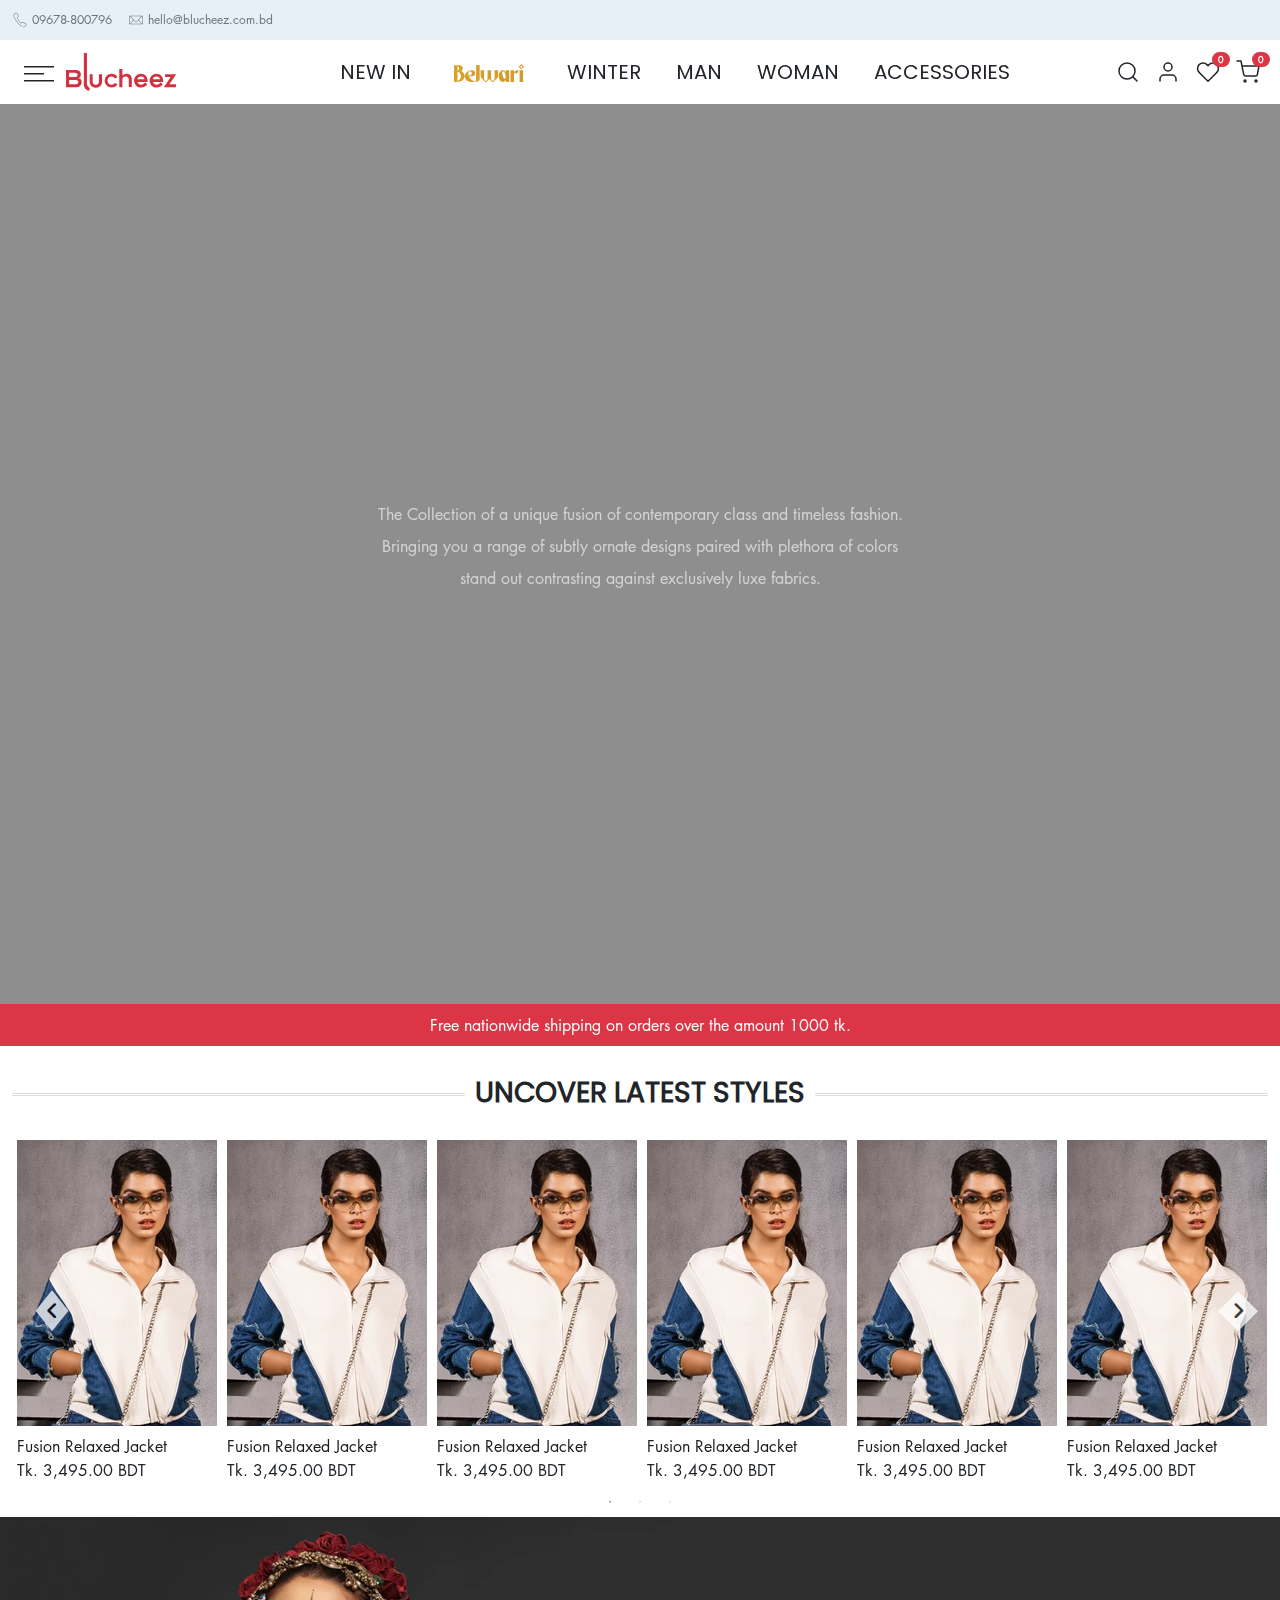
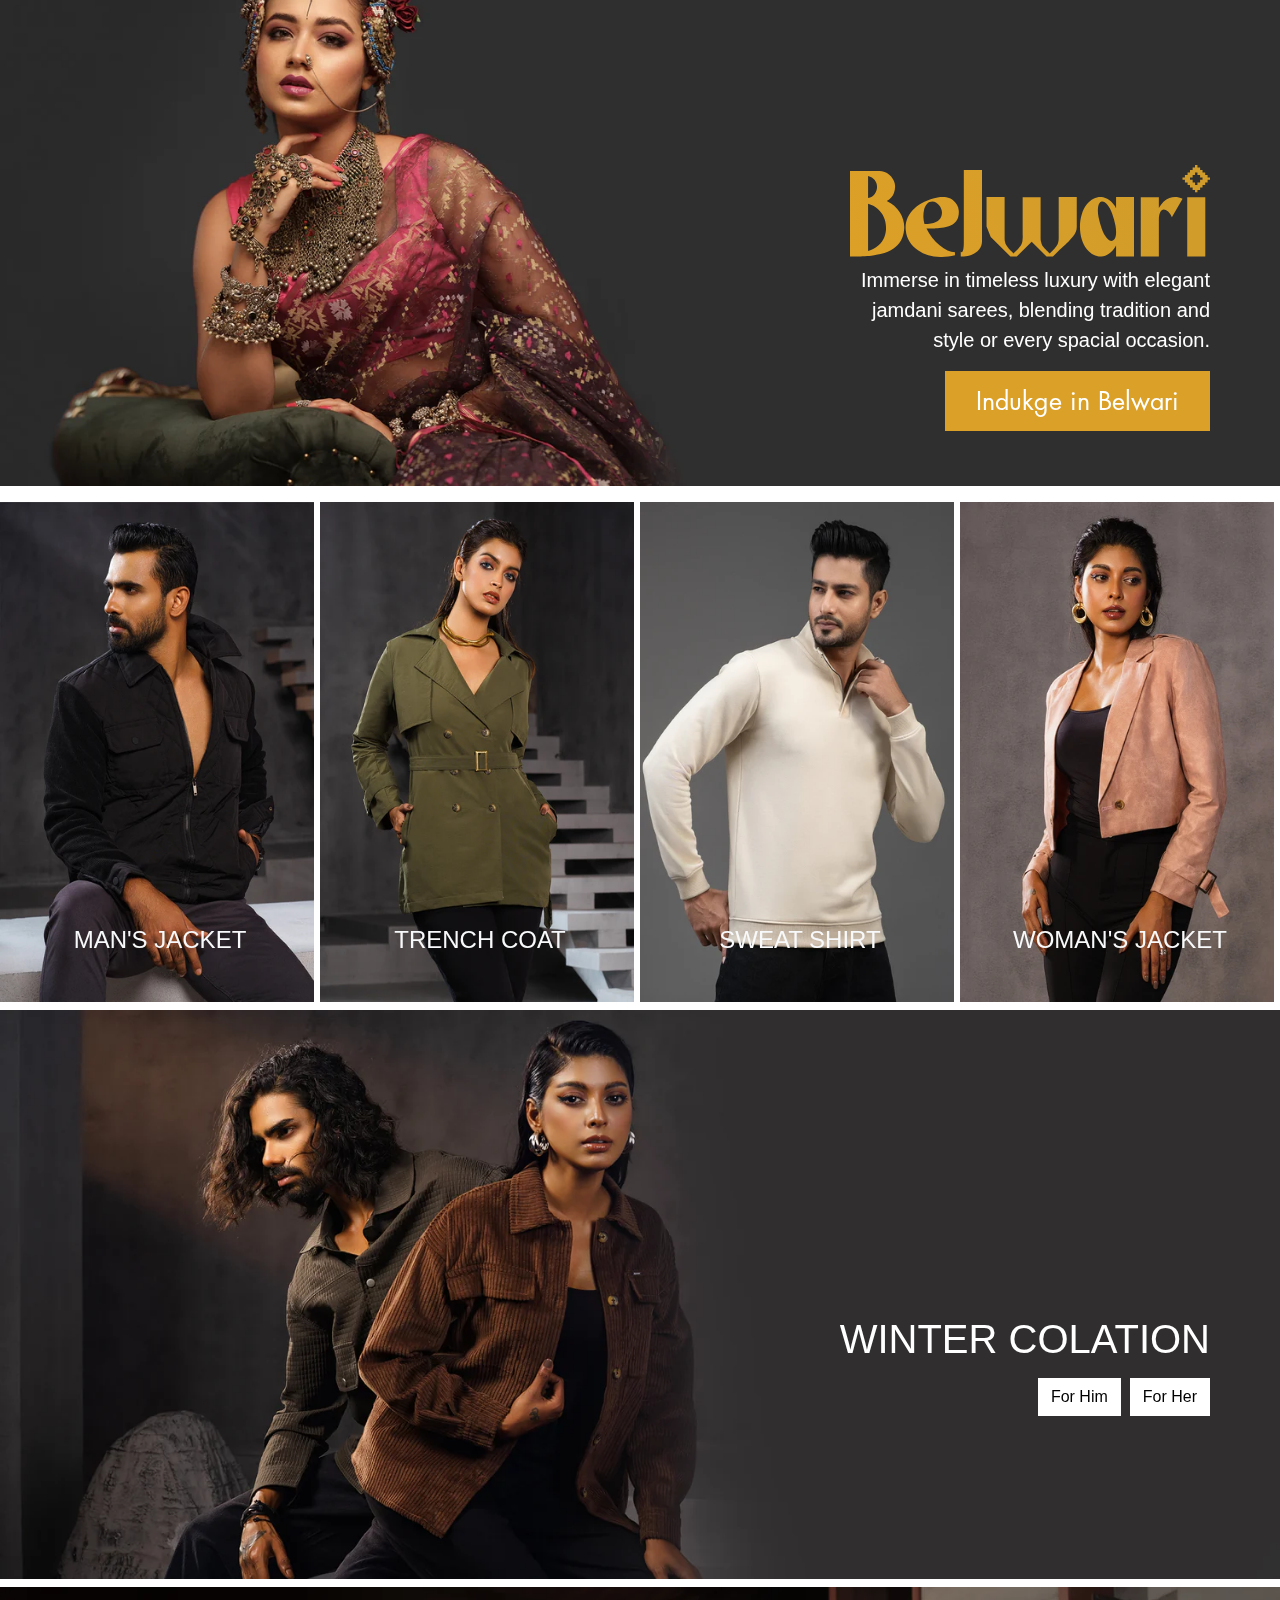
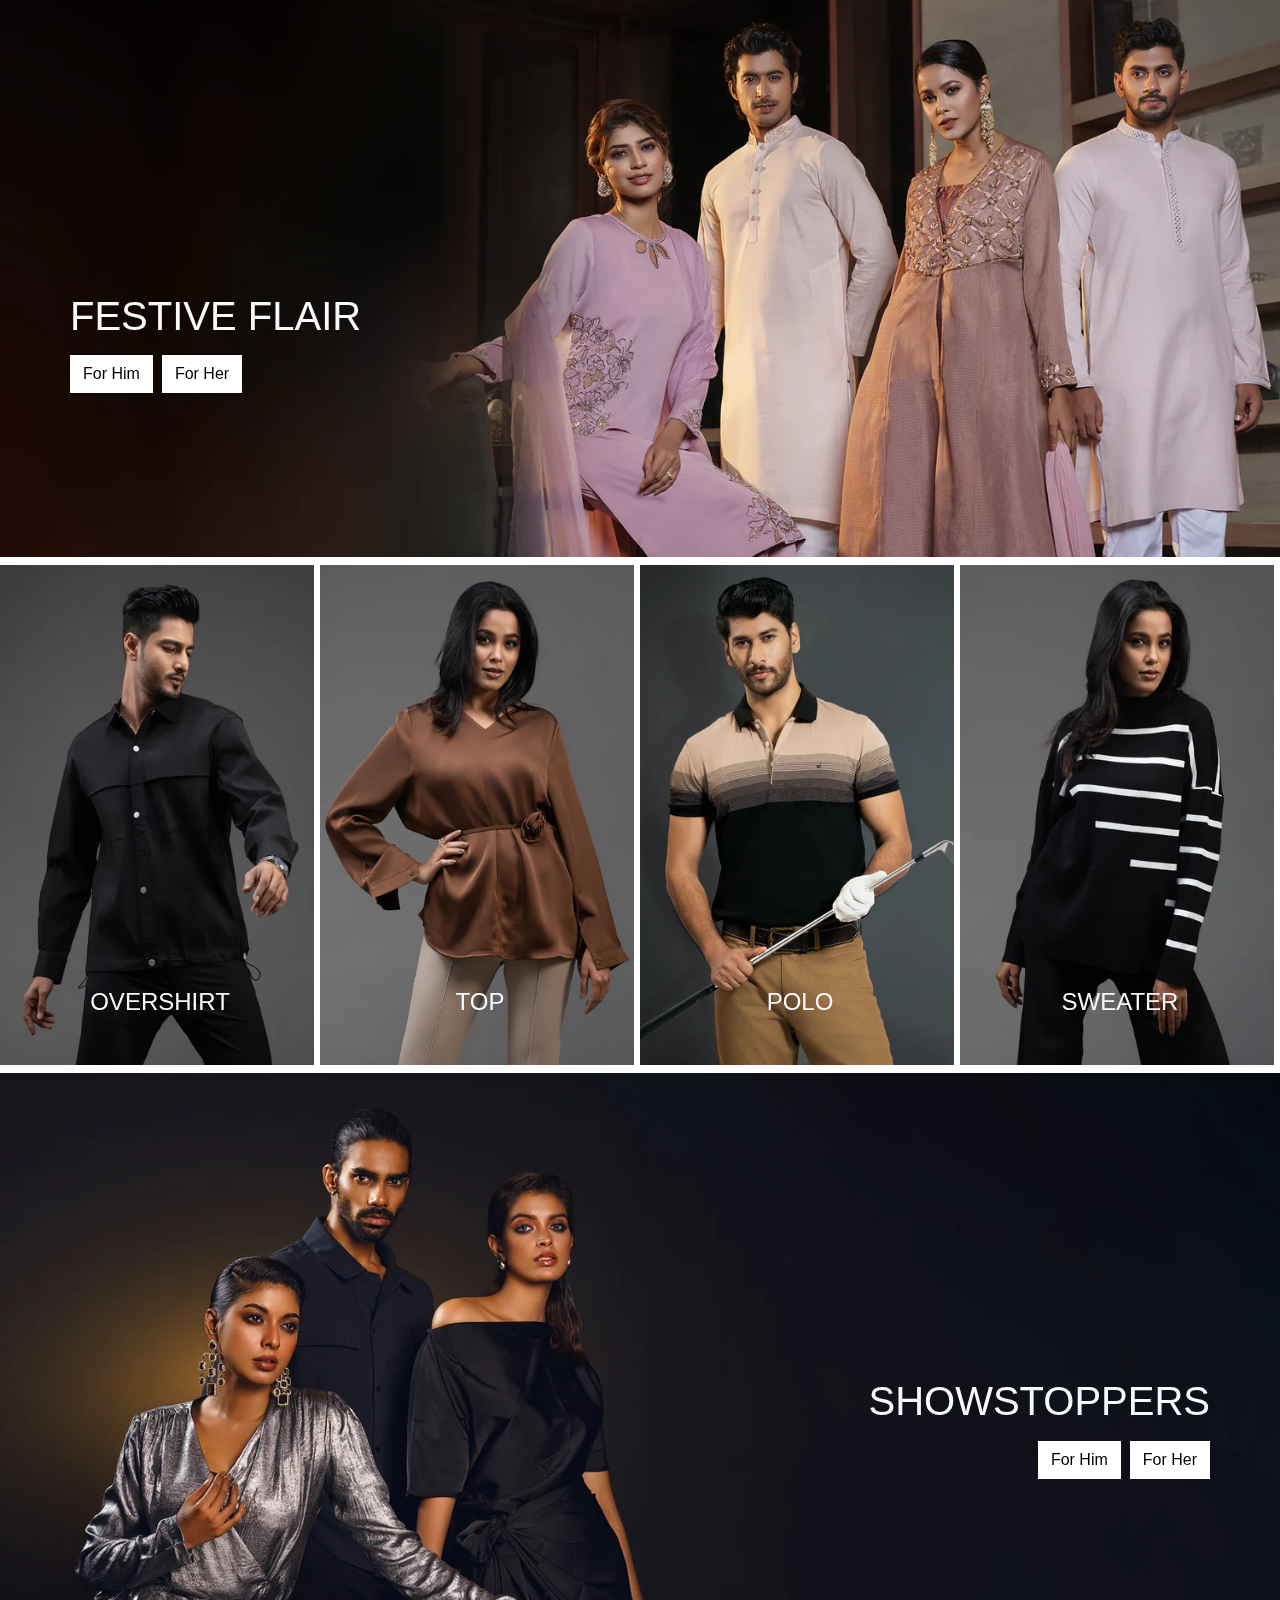
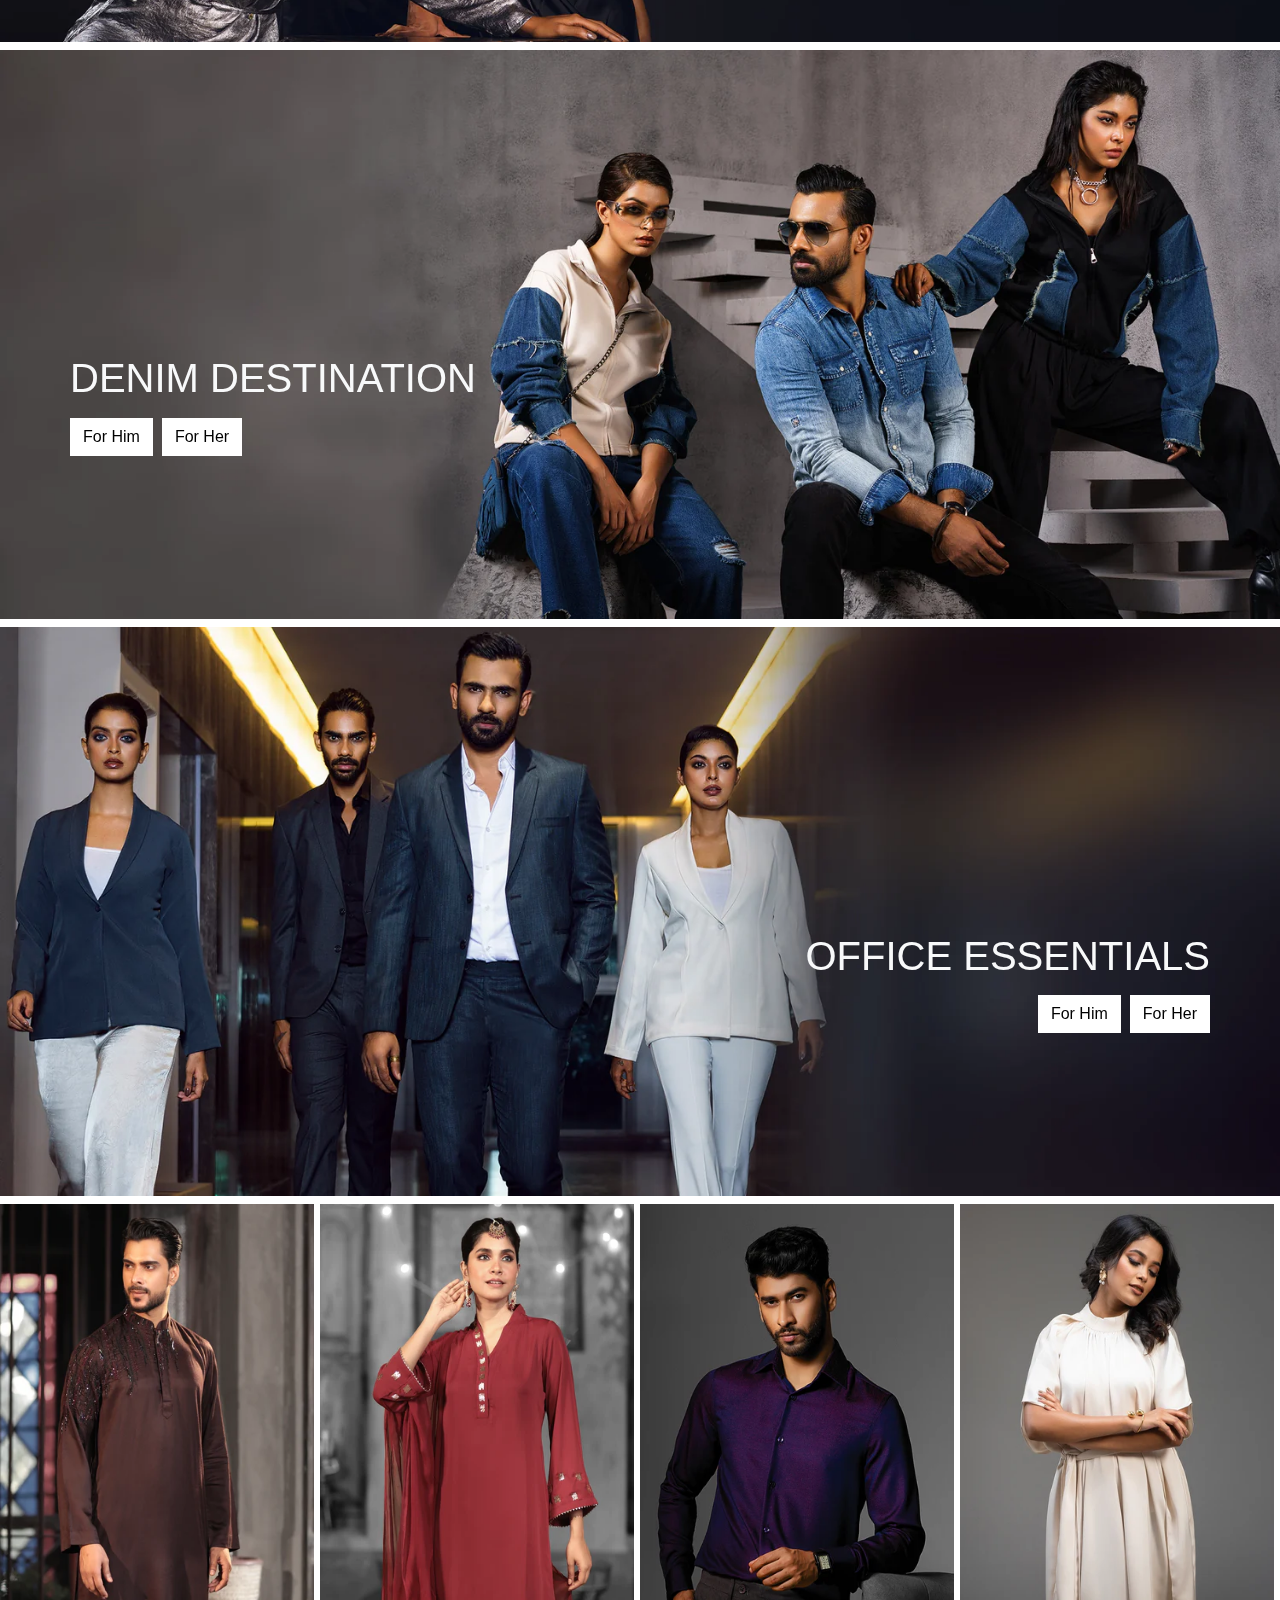
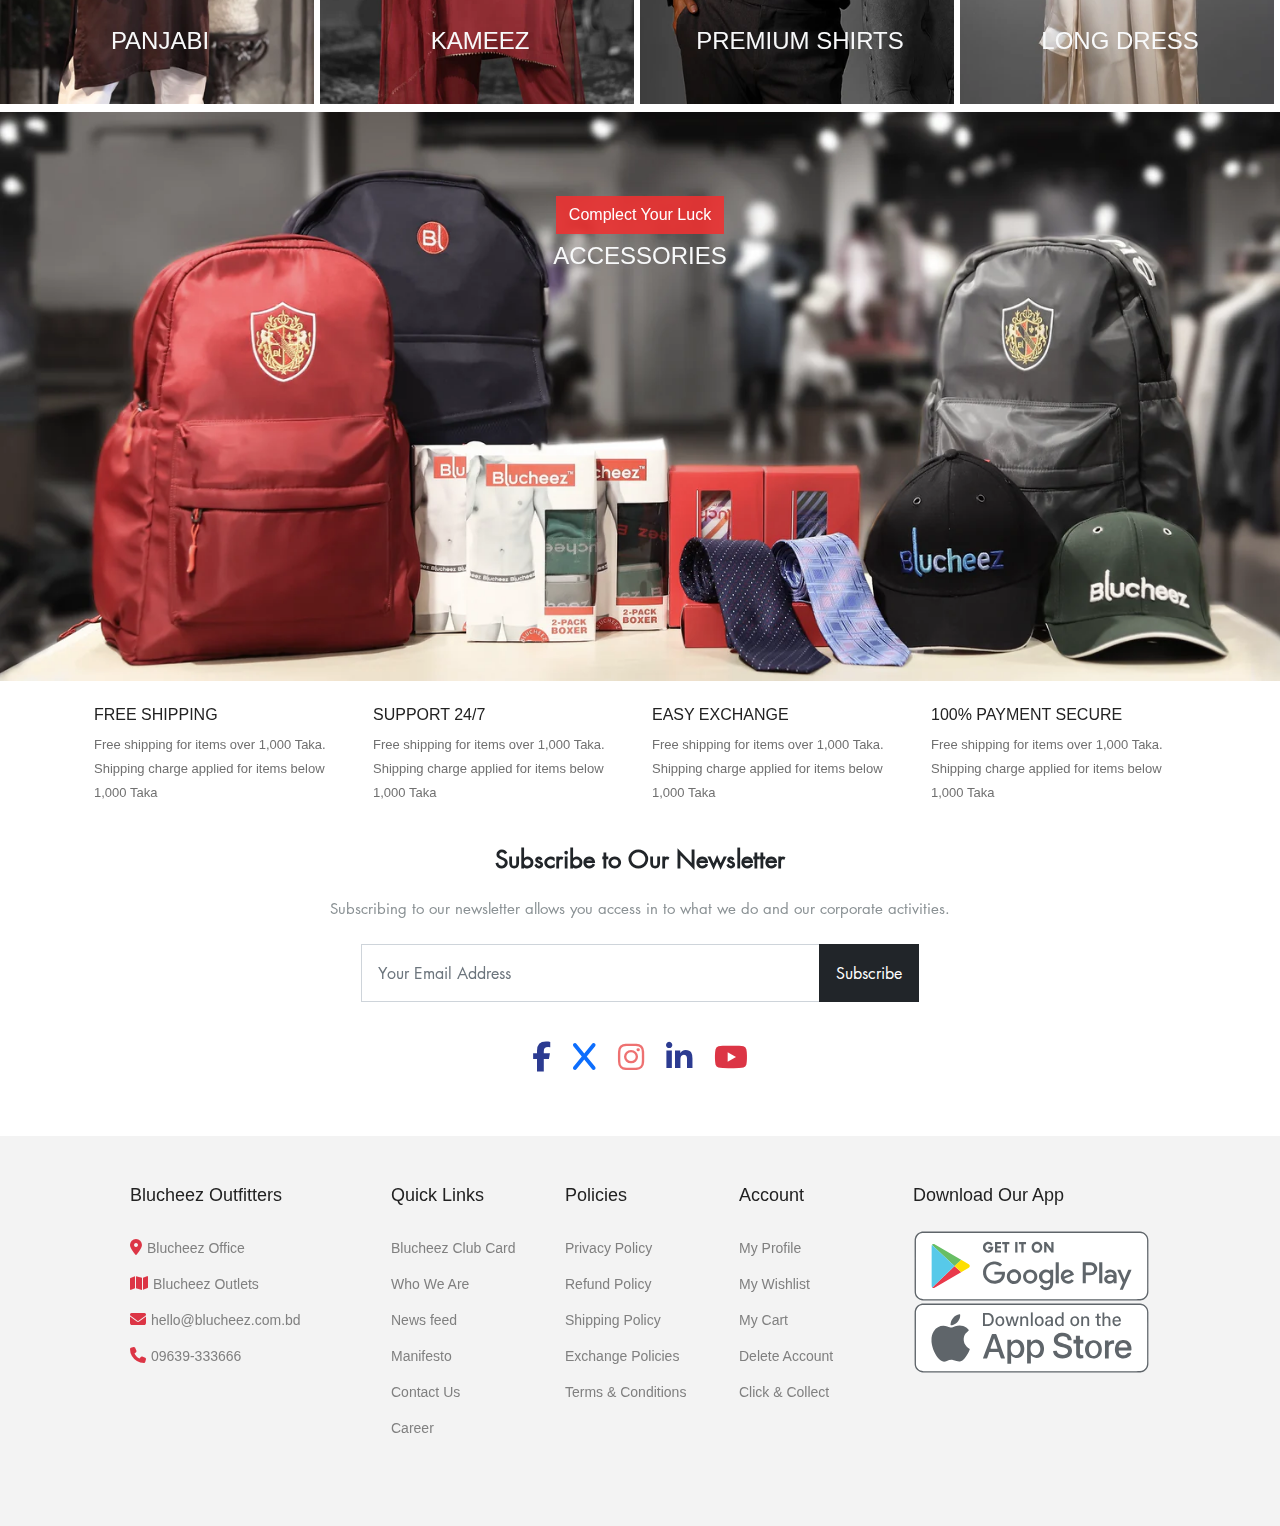
==== index.html @ 709ad5b6 "update" ====
<!DOCTYPE html>
<html lang="en">

<head>
    <meta charset="UTF-8" />
    <meta name="viewport" content="width=device-width, initial-scale=1.0" />
    <title>Blue Chezz</title>
    <link rel="shortcut icon" href="assets/image/favicon_icon.webp" />
    <link rel="stylesheet" href="https://cdnjs.cloudflare.com/ajax/libs/font-awesome/6.2.0/css/all.min.css" />
    <link rel="stylesheet" href="assets/bootstrap/bootstrap.min.css" />
    <link rel="stylesheet" href="assets/silck/slick.css" />
    <link rel="stylesheet" href="assets/silck/slick-theme.css" />
    <link rel="stylesheet" href="assets/css/style.css" />
    <link rel="stylesheet" href="assets/css/header.css" />
    <link rel="stylesheet" href="assets/css/products.css" />
    <link rel="stylesheet" href="assets/css/home.css" />
    <link rel="stylesheet" href="assets/css/media.css" />
</head>

<body>
    <!-- header Start  -->
    <div class="main-wrapper">
        <div class="topbar_slider">
            <div class="container-fluid">
                <div class="d-flex gap-3 align-items-center" style="padding: 10px 0; height: 40px;">
                    <span class="d-flex gap-1 align-items-center font-12 text-muted segoe">
                        <svg xmlns="http://www.w3.org/2000/svg" width="16" height="16" viewBox="0 0 32 32"
                            xmlns:xlink="http://www.w3.org/1999/xlink">
                            <path
                                d="M23.407 30.394c-2.431 0-8.341-3.109-13.303-9.783-4.641-6.242-6.898-10.751-6.898-13.785 0-2.389 1.65-3.529 2.536-4.142l0.219-0.153c0.979-0.7 2.502-0.927 3.086-0.927 1.024 0 1.455 0.599 1.716 1.121 0.222 0.442 2.061 4.39 2.247 4.881 0.286 0.755 0.192 1.855-0.692 2.488l-0.155 0.108c-0.439 0.304-1.255 0.869-1.368 1.557-0.055 0.334 0.057 0.684 0.342 1.068 1.423 1.918 5.968 7.55 6.787 8.314 0.642 0.6 1.455 0.685 2.009 0.218 0.573-0.483 0.828-0.768 0.83-0.772l0.059-0.057c0.048-0.041 0.496-0.396 1.228-0.396 0.528 0 1.065 0.182 1.596 0.541 1.378 0.931 4.487 3.011 4.487 3.011l0.050 0.038c0.398 0.341 0.973 1.323 0.302 2.601-0.695 1.327-2.85 4.066-5.079 4.066zM9.046 2.672c-0.505 0-1.746 0.213-2.466 0.728l-0.232 0.162c-0.827 0.572-2.076 1.435-2.076 3.265 0 2.797 2.188 7.098 6.687 13.149 4.914 6.609 10.532 9.353 12.447 9.353 1.629 0 3.497-2.276 4.135-3.494 0.392-0.748 0.071-1.17-0.040-1.284-0.36-0.241-3.164-2.117-4.453-2.988-0.351-0.238-0.688-0.358-0.999-0.358-0.283 0-0.469 0.1-0.532 0.14-0.104 0.111-0.39 0.405-0.899 0.833-0.951 0.801-2.398 0.704-3.424-0.254-0.923-0.862-5.585-6.666-6.916-8.459-0.46-0.62-0.641-1.252-0.538-1.877 0.187-1.133 1.245-1.866 1.813-2.26l0.142-0.099c0.508-0.363 0.4-1.020 0.316-1.242-0.157-0.414-1.973-4.322-2.203-4.781-0.188-0.376-0.336-0.533-0.764-0.533z"
                                fill="currentColor"></path>
                        </svg>
                        <a href="#" class="text-muted ">09678-800796</a>
                    </span>
                    <span class="d-flex gap-1 align-items-center font-12 text-muted segoe">
                        <svg class="ml__15" xmlns="http://www.w3.org/2000/svg" width="16" height="16"
                            viewBox="0 0 32 32" xmlns:xlink="http://www.w3.org/1999/xlink ">
                            <path
                                d="M28.244 7.47h-25.572v17.060h26.656v-17.060h-1.084zM27.177 8.536l-10.298 10.298c-0.47 0.47-1.289 0.47-1.759 0l-10.3-10.298h22.356zM3.738 8.961l6.923 6.922-6.923 6.923v-13.846zM4.589 23.464l6.827-6.826 2.951 2.95c0.436 0.436 1.016 0.677 1.633 0.677s1.197-0.241 1.633-0.677l2.951-2.951 6.826 6.826h-22.822zM28.262 22.807l-6.923-6.924 6.923-6.924v13.848z"
                                fill="currentColor"></path>
                        </svg>
                        <a href="#" class="text-muted ">hello@blucheez.com.bd</a>
                    </span>
                </div>
            </div>
        </div>
        <!-- header -->
        <header>
            <nav class="navbar navbar-expand-lg bg-body-tertiary">
                <div class="container-fluid logo ">
                    <button class="btn border-0 shadow-none sidebar_menu_toggler" type="button">
                        <svg xmlns="http://www.w3.org/2000/svg" width="30" height="16" viewBox="0 0 30 16"
                            fill="currentColor">
                            <rect width="30" height="1.5"></rect>
                            <rect y="7" width="20" height="1.5"></rect>
                            <rect y="14" width="30" height="1.5"></rect>
                        </svg>
                    </button>
                    <a class="navbar-brand col-lg-2" href="#">
                        <img src="img/Blucheez-Red_Blucheez_logo.svg" class="img-fluid" alt="" width="110">
                    </a>

                    <div class="collapse navbar-collapse" id="navbarSupportedContent">
                        <ul class="navbar-nav m-auto mb-2 mb-lg-0 main_menu align-items-center">
                            <li class="nav-item">
                                <a class="nav-link text-dark hed_2 header_font" aria-current="page" href="#">NEW IN</a>
                            </li>
                            <li class="nav-item nav-link">
                                <a class="header_font nav-link" href="#"><img style="height: 18px;"
                                        src="img/Belwari_Logo_Gold.svg" alt=""></a>
                            </li>

                            <li class="nav-item dropdown">
                                <a class="nav-link  text-dark hed_2 header_font" href="#" role="button"
                                    data-bs-toggle="dropdown" aria-expanded="false">
                                    WINTER
                                </a>
                                <ul class="dropdown_menu">
                                    <li><a class="dropdown-item hed_2 font_line" href="#">View All</a></li>
                                    <li><a class="dropdown-item hed_2 font_line" href="#">Man's Colation</a></li>
                                    <li><a class="dropdown-item hed_2 font_line" href="#">Woman's Colation</a></li>
                                </ul>
                            </li>
                            <li class="nav-item dropdown">
                                <a class="nav-link  text-dark hed_2 header_font" href="#" role="button"
                                    data-bs-toggle="dropdown" aria-expanded="false">
                                    MAN
                                </a>
                                <ul class="dropdown_menu">
                                    <li><a class="dropdown-item hed_2 font_line" href="#">View All</a></li>
                                    <li><a class="dropdown-item hed_2 font_line" href="#">Ethnic</a></li>
                                    <li><a class="dropdown-item hed_2 font_line" href="#">Formal</a></li>
                                    <li><a class="dropdown-item hed_2 font_line" href="#">Causal</a></li>
                                    <li><a class="dropdown-item hed_2 font_line" href="#">Premium Wear</a></li>
                                    <li><a class="dropdown-item hed_2 font_line" href="#">Pant</a></li>
                                    <li><a class="dropdown-item hed_2 font_line" href="#">Winter Wear</a></li>
                                    <li><a class="dropdown-item hed_2 font_line" href="#">Man Accessories</a></li>

                                    <li><a class="dropdown-item hed_2 font_line" href="#">Plus Size</a></li>
                                </ul>
                            </li>
                            <li class="nav-item dropdown">
                                <a class="nav-link  text-dark hed_2 header_font" href="#" role="button"
                                    data-bs-toggle="dropdown" aria-expanded="false">
                                    WOMAN
                                </a>
                                <ul class="dropdown_menu">
                                    <li><a class="dropdown-item hed_2 font_line" href="#">View All</a></li>
                                    <li><a class="dropdown-item hed_2 font_line" href="#">Ethinic</a></li>
                                    <li><a class="dropdown-item hed_2 font_line" href="#">Westren</a></li>
                                    <li><a class="dropdown-item hed_2 font_line" href="#">Fusion Wear</a></li>
                                    <li><a class="dropdown-item hed_2 font_line" href="#">Point</a></li>

                                    <li><a class="dropdown-item hed_2 font_line" href="#">Winter Wear</a></li>
                                </ul>
                            </li>
                            <li class="nav-item dropdown">
                                <a class="nav-link  text-dark hed_2 header_font" href="#" role="button"
                                    data-bs-toggle="dropdown" aria-expanded="false">
                                    ACCESSORIES
                                </a>
                                <ul class="dropdown_menu ">
                                    <li><a class="dropdown-item hed_2 font_line" href="#">View All</a></li>
                                    <li><a class="dropdown-item hed_2 font_line" href="#">Tie</a></li>
                                    <li><a class="dropdown-item hed_2 font_line" href="#">Cap</a></li>
                                    <li><a class="dropdown-item hed_2 font_line" href="#">Boxer</a></li>
                                    <li><a class="dropdown-item hed_2 font_line" href="#">Pocket Squer</a></li>
                                    <li><a class="dropdown-item hed_2 font_line" href="#">Face Mask</a></li>
                                    <li><a class="dropdown-item hed_2 font_line" href="#">Backpack</a></li>
                                    <li><a class="dropdown-item hed_2 font_line" href="#">Gift Vaucter</a></li>
                                    <li><a class="dropdown-item hed_2 font_line" href="#">Blucheez Gift Box</a></li>
                                </ul>
                            </li>
                        </ul>

                    </div>
                    <ul class="d-flex list-unstyled  justify-content-end align-items-center col-lg-2 mb-0">
                        <li class="nav-item text-cap font-12 p-2">
                            <a href="" class="text-dark header_icon_res">
                                <svg xmlns="http://www.w3.org/2000/svg" width="24" height="24" viewBox="0 0 24 24"
                                    fill="none" stroke="currentColor" stroke-width="1.5" stroke-linecap="round"
                                    stroke-linejoin="round" class="feather feather-search">
                                    <circle cx="11" cy="11" r="8"></circle>
                                    <line x1="21" y1="21" x2="16.65" y2="16.65"></line>
                                </svg>
                            </a>
                        </li>
                        <li class="nav-item text-cap font-12 p-2 d-lg-block d-none">
                            <a href="" class="text-dark header_icon_res">
                                <svg xmlns="http://www.w3.org/2000/svg" width="24" height="24" viewBox="0 0 24 24"
                                    fill="none" stroke="currentColor" stroke-width="1.5" stroke-linecap="round"
                                    stroke-linejoin="round" class="feather feather-user">
                                    <path d="M20 21v-2a4 4 0 0 0-4-4H8a4 4 0 0 0-4 4v2"></path>
                                    <circle cx="12" cy="7" r="4"></circle>
                                </svg>
                            </a>
                        </li>
                        <li class="nav-item text-cap font-12 p-2 d-lg-block d-none">
                            <a href="" class="text-dark header_icon_res position-relative">
                                <svg xmlns="http://www.w3.org/2000/svg" width="24" height="24" viewBox="0 0 24 24"
                                    fill="none" stroke="currentColor" stroke-width="1.5" stroke-linecap="round"
                                    stroke-linejoin="round" class="feather feather-heart">
                                    <path
                                        d="M20.84 4.61a5.5 5.5 0 0 0-7.78 0L12 5.67l-1.06-1.06a5.5 5.5 0 0 0-7.78 7.78l1.06 1.06L12 21.23l7.78-7.78 1.06-1.06a5.5 5.5 0 0 0 0-7.78z">
                                    </path>
                                </svg>
                                <span class="badge bg-danger position-absolute rounded-4"
                                    style="top: -10px; right: -10px;">0</span>
                            </a>
                        </li>
                        <li class="nav-item text-cap font-12 p-2">
                            <a href="" class="text-dark header_icon_res position-relative">
                                <svg xmlns="http://www.w3.org/2000/svg" width="24" height="24" viewBox="0 0 24 24"
                                    fill="none" stroke="currentColor" stroke-width="1.5" stroke-linecap="round"
                                    stroke-linejoin="round" class="feather feather-shopping-cart">
                                    <circle cx="9" cy="21" r="1"></circle>
                                    <circle cx="20" cy="21" r="1"></circle>
                                    <path d="M1 1h4l2.68 13.39a2 2 0 0 0 2 1.61h9.72a2 2 0 0 0 2-1.61L23 6H6"></path>
                                </svg>
                                <span class="badge bg-danger position-absolute rounded-4"
                                    style="top: -10px; right: -10px;">0</span>
                            </a>
                        </li>
                    </ul>
                </div>
            </nav>
            <div class="overlay"></div>
            <div class="menu_sidebar" id="menu_sidebar">
                <h3 class="menu_sidebar_dismiss"><i class="fas fa-times"></i></h3>
                <!-- Nav tabs -->
                <ul class="nav nav-tabs w-100 sidebar_tab" id="myTab" role="tablist">
                    <li class="nav-item" role="presentation">
                        <button class="nav-link active" id="home-tab" data-bs-toggle="tab" data-bs-target="#home"
                            type="button" role="tab" aria-controls="home" aria-selected="true">
                            Categories
                        </button>
                    </li>
                    <li class="nav-item" role="presentation">
                        <button class="nav-link" id="profile-tab" data-bs-toggle="tab" data-bs-target="#profile"
                            type="button" role="tab" aria-controls="profile" aria-selected="false">
                            Menu
                        </button>
                    </li>
                </ul>

                <!-- Tab panes -->
                <div class="tab-content">
                    <div class="tab-pane active" id="home" role="tabpanel" aria-labelledby="home-tab">
                        <ul class="navbar-nav m-auto mb-2 mb-lg-0 main_m_menu">
                            <li class="nav-item">
                                <a class="nav-link text-dark hed_2 header_font" aria-current="page" href="#">NEW IN</a>
                            </li>
                            <li class="nav-item nav-link">
                                <a class="header_font nav-link" href="#"><img style="height: 18px;"
                                        src="img/Belwari_Logo_Gold.svg" alt=""></a>
                            </li>

                            <li class="nav-item dropdown ">
                                <a class="nav-link text-dark hed_2 header_font" href="#" role="button"
                                    data-bs-toggle="dropdown" aria-expanded="false">
                                    WINTER
                                    <span class="dp_id"></span>
                                </a>
                                <ul class="dropdown_menu">
                                    <li><a class="dropdown-item hed_2 font_line" href="#">View All</a></li>
                                    <li><a class="dropdown-item hed_2 font_line" href="#">Man's Colation</a></li>
                                    <li><a class="dropdown-item hed_2 font_line" href="#">Woman's Colation</a></li>
                                </ul>
                            </li>
                            <li class="nav-item dropdown">
                                <a class="nav-link  text-dark hed_2 header_font" href="#" role="button"
                                    data-bs-toggle="dropdown" aria-expanded="false">
                                    MAN
                                    <span class="dp_id"></span>
                                </a>
                                <ul class="dropdown_menu">
                                    <li><a class="dropdown-item hed_2 font_line" href="#">View All</a></li>
                                    <li><a class="dropdown-item hed_2 font_line" href="#">Ethnic</a></li>
                                    <li><a class="dropdown-item hed_2 font_line" href="#">Formal</a></li>
                                    <li><a class="dropdown-item hed_2 font_line" href="#">Causal</a></li>
                                    <li><a class="dropdown-item hed_2 font_line" href="#">Premium Wear</a></li>
                                    <li><a class="dropdown-item hed_2 font_line" href="#">Pant</a></li>
                                    <li><a class="dropdown-item hed_2 font_line" href="#">Winter Wear</a></li>
                                    <li><a class="dropdown-item hed_2 font_line" href="#">Man Accessories</a></li>

                                    <li><a class="dropdown-item hed_2 font_line" href="#">Plus Size</a></li>
                                </ul>
                            </li>
                            <li class="nav-item dropdown">
                                <a class="nav-link  text-dark hed_2 header_font" href="#" role="button"
                                    data-bs-toggle="dropdown" aria-expanded="false">
                                    WOMAN
                                    <span class="dp_id"></span>
                                </a>
                                <ul class="dropdown_menu">
                                    <li><a class="dropdown-item hed_2 font_line" href="#">View All</a></li>
                                    <li><a class="dropdown-item hed_2 font_line" href="#">Ethinic</a></li>
                                    <li><a class="dropdown-item hed_2 font_line" href="#">Westren</a></li>
                                    <li><a class="dropdown-item hed_2 font_line" href="#">Fusion Wear</a></li>
                                    <li><a class="dropdown-item hed_2 font_line" href="#">Point</a></li>

                                    <li><a class="dropdown-item hed_2 font_line" href="#">Winter Wear</a></li>
                                </ul>
                            </li>
                            <li class="nav-item dropdown">
                                <a class="nav-link  text-dark hed_2 header_font" href="#" role="button"
                                    data-bs-toggle="dropdown" aria-expanded="false">
                                    ACCESSORIES
                                    <span class="dp_id"></span>
                                </a>
                                <ul class="dropdown_menu ">
                                    <li><a class="dropdown-item hed_2 font_line" href="#">View All</a></li>
                                    <li><a class="dropdown-item hed_2 font_line" href="#">Tie</a></li>
                                    <li><a class="dropdown-item hed_2 font_line" href="#">Cap</a></li>
                                    <li><a class="dropdown-item hed_2 font_line" href="#">Boxer</a></li>
                                    <li><a class="dropdown-item hed_2 font_line" href="#">Pocket Squer</a></li>
                                    <li><a class="dropdown-item hed_2 font_line" href="#">Face Mask</a></li>
                                    <li><a class="dropdown-item hed_2 font_line" href="#">Backpack</a></li>
                                    <li><a class="dropdown-item hed_2 font_line" href="#">Gift Vaucter</a></li>
                                    <li><a class="dropdown-item hed_2 font_line" href="#">Blucheez Gift Box</a></li>
                                </ul>
                            </li>
                            <li class="nav-item">
                                <a href="" class="nav-link"></a>
                            </li>
                            <li class="nav-item dropdown">
                                <a class="nav-link  text-dark hed_2 header_font" href="#" role="button"
                                    data-bs-toggle="dropdown" aria-expanded="false">
                                    <span class="d-flex font-16 gap-2">
                                        <i class="far fa-user font-20 me-3" style="width: 20px;"></i> Account
                                    </span>
                                    <span class="dp_id"></span>
                                </a>
                                <ul class="dropdown_menu ">
                                    <li><a class="dropdown-item hed_2 font_line" href="#">My Profile</a></li>
                                    <li><a class="dropdown-item hed_2 font_line" href="#">My Wishlist</a></li>
                                    <li><a class="dropdown-item hed_2 font_line" href="#">My Cart</a></li>
                                    <li><a class="dropdown-item hed_2 font_line" href="#">Delete Account</a></li>
                                    <li><a class="dropdown-item hed_2 font_line" href="#">Click &amp; Collect</a></li>
                                </ul>
                            </li>
                            <li class="nav-item dropdown">
                                <a class="nav-link  text-dark hed_2 header_font" href="#" role="button"
                                    data-bs-toggle="dropdown" aria-expanded="false">
                                    <span class="d-flex font-16 gap-2">
                                        <i class="fas fa-clipboard-list font-20 me-3" style="width: 20px;"></i> Policies
                                    </span>
                                    <span class="dp_id"></span>
                                </a>
                                <ul class="dropdown_menu ">
                                    <li><a class="dropdown-item hed_2 font_line" href="#">Privacy Policy</a></li>
                                    <li><a class="dropdown-item hed_2 font_line" href="#">Refund Policy</a></li>
                                    <li><a class="dropdown-item hed_2 font_line" href="#">My Cart</a></li>
                                    <li><a class="dropdown-item hed_2 font_line" href="#">Delete Account</a></li>
                                    <li><a class="dropdown-item hed_2 font_line" href="#">Click &amp; Collect</a></li>
                                </ul>
                            </li>
                            <li class="nav-item dropdown">
                                <a class="nav-link  text-dark hed_2 header_font" href="#" role="button"
                                    data-bs-toggle="dropdown" aria-expanded="false">
                                    <span class="d-flex font-16 gap-2">
                                        <i class="fas fa-link font-20 me-3" style="width: 20px;"></i> quick Links
                                    </span>
                                    <span class="dp_id"></span>
                                </a>
                                <ul class="dropdown_menu ">
                                    <li><a class="dropdown-item hed_2 font_line" href="#">Privacy Policy</a></li>
                                    <li><a class="dropdown-item hed_2 font_line" href="#">Refund Policy</a></li>
                                    <li><a class="dropdown-item hed_2 font_line" href="#">My Cart</a></li>
                                    <li><a class="dropdown-item hed_2 font_line" href="#">Delete Account</a></li>
                                    <li><a class="dropdown-item hed_2 font_line" href="#">Click &amp; Collect</a></li>
                                </ul>
                            </li>

                        </ul>
                    </div>
                    <div class="tab-pane" id="profile" role="tabpanel" aria-labelledby="profile-tab">
                        <ul class="navbar-nav m-auto mb-2 mb-lg-0 main_m_menu">
                            
                            <li class="nav-item">
                                <a class="nav-link  text-dark hed_2 header_font" href="#" role="button"
                                    data-bs-toggle="dropdown" aria-expanded="false">
                                    <span class="d-flex font-16 gap-2">
                                        <i class="fas fa-search font-20 me-3" style="width: 20px;"></i> Search
                                    </span>
                                </a>
                            </li>
                            <li class="nav-item">
                                <a class="nav-link  text-dark hed_2 header_font" href="#" role="button"
                                    data-bs-toggle="dropdown" aria-expanded="false">
                                    <span class="d-flex font-16 gap-2">
                                         Shop
                                    </span>
                                </a>
                            </li>
                            <li class="nav-item">
                                <a class="nav-link  text-dark hed_2 header_font" href="#" role="button"
                                    data-bs-toggle="dropdown" aria-expanded="false">
                                    <span class="d-flex font-16 gap-2">
                                         Blog
                                    </span>
                                </a>
                            </li>
                            <li class="nav-item">
                                <a class="nav-link  text-dark hed_2 header_font" href="#" role="button"
                                    data-bs-toggle="dropdown" aria-expanded="false">
                                    <span class="d-flex font-16 gap-2">
                                        <i class="far fa-heart font-20 me-3" style="width: 20px;"></i> Wishlist
                                    </span>
                                </a>
                            </li>
                            <li class="nav-item">
                                <a class="nav-link  text-dark hed_2 header_font" href="#" role="button"
                                    data-bs-toggle="dropdown" aria-expanded="false">
                                    <span class="d-flex font-16 gap-2">
                                        <i class="far fa-user font-20 me-3" style="width: 20px;"></i> Login / Register
                                    </span>
                                </a>
                            </li>
                            <li class="nav-item">
                                <div class="nav-link font-15 d-block">
                                    <div class="mt-1">Need Help?</div>
                                    <span class="d-flex gap-1 mt-3 align-items-center font-12 text-muted segoe">
                                        <svg xmlns="http://www.w3.org/2000/svg" width="16" height="16" viewBox="0 0 32 32"
                                            xmlns:xlink="http://www.w3.org/1999/xlink">
                                            <path
                                                d="M23.407 30.394c-2.431 0-8.341-3.109-13.303-9.783-4.641-6.242-6.898-10.751-6.898-13.785 0-2.389 1.65-3.529 2.536-4.142l0.219-0.153c0.979-0.7 2.502-0.927 3.086-0.927 1.024 0 1.455 0.599 1.716 1.121 0.222 0.442 2.061 4.39 2.247 4.881 0.286 0.755 0.192 1.855-0.692 2.488l-0.155 0.108c-0.439 0.304-1.255 0.869-1.368 1.557-0.055 0.334 0.057 0.684 0.342 1.068 1.423 1.918 5.968 7.55 6.787 8.314 0.642 0.6 1.455 0.685 2.009 0.218 0.573-0.483 0.828-0.768 0.83-0.772l0.059-0.057c0.048-0.041 0.496-0.396 1.228-0.396 0.528 0 1.065 0.182 1.596 0.541 1.378 0.931 4.487 3.011 4.487 3.011l0.050 0.038c0.398 0.341 0.973 1.323 0.302 2.601-0.695 1.327-2.85 4.066-5.079 4.066zM9.046 2.672c-0.505 0-1.746 0.213-2.466 0.728l-0.232 0.162c-0.827 0.572-2.076 1.435-2.076 3.265 0 2.797 2.188 7.098 6.687 13.149 4.914 6.609 10.532 9.353 12.447 9.353 1.629 0 3.497-2.276 4.135-3.494 0.392-0.748 0.071-1.17-0.040-1.284-0.36-0.241-3.164-2.117-4.453-2.988-0.351-0.238-0.688-0.358-0.999-0.358-0.283 0-0.469 0.1-0.532 0.14-0.104 0.111-0.39 0.405-0.899 0.833-0.951 0.801-2.398 0.704-3.424-0.254-0.923-0.862-5.585-6.666-6.916-8.459-0.46-0.62-0.641-1.252-0.538-1.877 0.187-1.133 1.245-1.866 1.813-2.26l0.142-0.099c0.508-0.363 0.4-1.020 0.316-1.242-0.157-0.414-1.973-4.322-2.203-4.781-0.188-0.376-0.336-0.533-0.764-0.533z"
                                                fill="currentColor"></path>
                                        </svg>
                                        <a href="#" class="text-muted font-15">09678-800796</a>
                                    </span>
                                    <span class="d-flex gap-1 mt-3 align-items-center font-12 text-muted segoe">
                                        <svg class="ml__15" xmlns="http://www.w3.org/2000/svg" width="16" height="16"
                                            viewBox="0 0 32 32" xmlns:xlink="http://www.w3.org/1999/xlink ">
                                            <path
                                                d="M28.244 7.47h-25.572v17.060h26.656v-17.060h-1.084zM27.177 8.536l-10.298 10.298c-0.47 0.47-1.289 0.47-1.759 0l-10.3-10.298h22.356zM3.738 8.961l6.923 6.922-6.923 6.923v-13.846zM4.589 23.464l6.827-6.826 2.951 2.95c0.436 0.436 1.016 0.677 1.633 0.677s1.197-0.241 1.633-0.677l2.951-2.951 6.826 6.826h-22.822zM28.262 22.807l-6.923-6.924 6.923-6.924v13.848z"
                                                fill="currentColor"></path>
                                        </svg>
                                        <a href="#" class="text-muted font-15">hello@blucheez.com.bd</a>
                                    </span>
                                </div>
                            </li>

                        </ul>
                    </div>
                </div>

            </div>

        </header>


        <main>
            <section class="position-relative video_section">
                <div class="video_overlay">
                    <div class="content_bg">
                        <img src="https://blucheez.fashion/cdn/shop/files/WINTER_LOGO-3-01.svg?v=1729937514&width=800" alt="">
                        <p class="lh-lg">
                            The Collection of a unique fusion of contemporary class and timeless fashion. <br> Bringing you a range of subtly ornate designs paired with plethora of colors <br> stand out contrasting
                        against exclusively luxe fabrics.
                        </p>
                    </div>
                </div>
                <div class="video-background">
                    <div class="video-foreground">
                        <!-- <img src="assets/image/sliders/Intl_W_Web.webp" alt=""> -->
                        <iframe src="https://www.youtube.com/embed/tT3QTe1U8RA?autoplay=1&mute=1&loop=1&playlist=tT3QTe1U8RA&controls=0&showinfo=0&modestbranding=1&autohide=1"
                        frameborder="0"
                        allow="autoplay; encrypted-media"
                        allowfullscreen>
                      </iframe>
                    </div>
                </div>
            </section>
            <section>
                <div class="text-center bg-danger text-light p-2">
                    <div class="slider_text_vertical">
                        <div class="text-light">
                            Free nationwide shipping on orders over the amount 1000 tk.
                        </div>
                        <div class="text-light">
                            Alter your attire effortlessly at Blucheez Banani Outlet.
                        </div>
                    </div>
                </div>
            </section>
            <!-- After Slider Section  -->
            <section>
                <div class="container-fluid">
                    <div class="section_title mb-3">
                        <span class="h3 fw-bold poppins">UNCOVER LATEST STYLES</span>
                    </div>
                    <div class="products_slider">
                        <div>
                            <div class="product-item">
                                <a href="">
                                    <div class="image">
                                        <img src="assets/image/products/1.avif" alt="" class="primary_image img-fluid">
                                        <img src="assets/image/products/2.webp" alt="" class="secondary_image img-fluid">
                                    </div>
                                </a>
                                <div class="fixed_content">
                                    <a href="#">
                                        <i class="far fa-heart"></i>
                                    </a>
                                    <a href="#">
                                        <i class="fas fa-shuffle"></i>
                                    </a>
                                    <a href="#">
                                        <i class="fas fa-shopping-cart"></i>
                                    </a>
                                    <a href="#">
                                        <i class="far fa-eye"></i>
                                    </a>
                                </div>
                                <div class="content mt-2 font-16">
                                    <a href="" class="mb-0 hoverable">Fusion Relaxed Jacket</a>
                                    <p class="mb-0">Tk. 3,495.00 BDT</p>
                                </div>
                            </div>
                        </div>
                        <div>
                            <div class="product-item">
                                <a href="">
                                    <div class="image">
                                        <img src="assets/image/products/1.avif" alt="" class="primary_image img-fluid">
                                        <img src="assets/image/products/2.webp" alt="" class="secondary_image img-fluid">
                                    </div>
                                </a>
                                <div class="fixed_content">
                                    <a href="#">
                                        <i class="far fa-heart"></i>
                                    </a>
                                    <a href="#">
                                        <i class="fas fa-shuffle"></i>
                                    </a>
                                    <a href="#">
                                        <i class="fas fa-shopping-cart"></i>
                                    </a>
                                    <a href="#">
                                        <i class="far fa-eye"></i>
                                    </a>
                                </div>
                                <div class="content mt-2 font-16">
                                    <a href="" class="mb-0 hoverable">Fusion Relaxed Jacket</a>
                                    <p class="mb-0">Tk. 3,495.00 BDT</p>
                                </div>
                            </div>
                        </div>
                        <div>
                            <div class="product-item">
                                <a href="">
                                    <div class="image">
                                        <img src="assets/image/products/1.avif" alt="" class="primary_image img-fluid">
                                        <img src="assets/image/products/2.webp" alt="" class="secondary_image img-fluid">
                                    </div>
                                </a>
                                <div class="fixed_content">
                                    <a href="#">
                                        <i class="far fa-heart"></i>
                                    </a>
                                    <a href="#">
                                        <i class="fas fa-shuffle"></i>
                                    </a>
                                    <a href="#">
                                        <i class="fas fa-shopping-cart"></i>
                                    </a>
                                    <a href="#">
                                        <i class="far fa-eye"></i>
                                    </a>
                                </div>
                                <div class="content mt-2 font-16">
                                    <a href="" class="mb-0 hoverable">Fusion Relaxed Jacket</a>
                                    <p class="mb-0">Tk. 3,495.00 BDT</p>
                                </div>
                            </div>
                        </div>
                        <div>
                            <div class="product-item">
                                <a href="">
                                    <div class="image">
                                        <img src="assets/image/products/1.avif" alt="" class="primary_image img-fluid">
                                        <img src="assets/image/products/2.webp" alt="" class="secondary_image img-fluid">
                                    </div>
                                </a>
                                <div class="fixed_content">
                                    <a href="#">
                                        <i class="far fa-heart"></i>
                                    </a>
                                    <a href="#">
                                        <i class="fas fa-shuffle"></i>
                                    </a>
                                    <a href="#">
                                        <i class="fas fa-shopping-cart"></i>
                                    </a>
                                    <a href="#">
                                        <i class="far fa-eye"></i>
                                    </a>
                                </div>
                                <div class="content mt-2 font-16">
                                    <a href="" class="mb-0 hoverable">Fusion Relaxed Jacket</a>
                                    <p class="mb-0">Tk. 3,495.00 BDT</p>
                                </div>
                            </div>
                        </div>
                        <div>
                            <div class="product-item">
                                <a href="">
                                    <div class="image">
                                        <img src="assets/image/products/1.avif" alt="" class="primary_image img-fluid">
                                        <img src="assets/image/products/2.webp" alt="" class="secondary_image img-fluid">
                                    </div>
                                </a>
                                <div class="fixed_content">
                                    <a href="#">
                                        <i class="far fa-heart"></i>
                                    </a>
                                    <a href="#">
                                        <i class="fas fa-shuffle"></i>
                                    </a>
                                    <a href="#">
                                        <i class="fas fa-shopping-cart"></i>
                                    </a>
                                    <a href="#">
                                        <i class="far fa-eye"></i>
                                    </a>
                                </div>
                                <div class="content mt-2 font-16">
                                    <a href="" class="mb-0 hoverable">Fusion Relaxed Jacket</a>
                                    <p class="mb-0">Tk. 3,495.00 BDT</p>
                                </div>
                            </div>
                        </div>
                        <div>
                            <div class="product-item">
                                <a href="">
                                    <div class="image">
                                        <img src="assets/image/products/1.avif" alt="" class="primary_image img-fluid">
                                        <img src="assets/image/products/2.webp" alt="" class="secondary_image img-fluid">
                                    </div>
                                </a>
                                <div class="fixed_content">
                                    <a href="#">
                                        <i class="far fa-heart"></i>
                                    </a>
                                    <a href="#">
                                        <i class="fas fa-shuffle"></i>
                                    </a>
                                    <a href="#">
                                        <i class="fas fa-shopping-cart"></i>
                                    </a>
                                    <a href="#">
                                        <i class="far fa-eye"></i>
                                    </a>
                                </div>
                                <div class="content mt-2 font-16">
                                    <a href="" class="mb-0 hoverable">Fusion Relaxed Jacket</a>
                                    <p class="mb-0">Tk. 3,495.00 BDT</p>
                                </div>
                            </div>
                        </div>
                        <div>
                            <div class="product-item">
                                <a href="">
                                    <div class="image">
                                        <img src="assets/image/products/1.avif" alt="" class="primary_image img-fluid">
                                        <img src="assets/image/products/2.webp" alt="" class="secondary_image img-fluid">
                                    </div>
                                </a>
                                <div class="fixed_content">
                                    <a href="#">
                                        <i class="far fa-heart"></i>
                                    </a>
                                    <a href="#">
                                        <i class="fas fa-shuffle"></i>
                                    </a>
                                    <a href="#">
                                        <i class="fas fa-shopping-cart"></i>
                                    </a>
                                    <a href="#">
                                        <i class="far fa-eye"></i>
                                    </a>
                                </div>
                                <div class="content mt-2 font-16">
                                    <a href="" class="mb-0 hoverable">Fusion Relaxed Jacket</a>
                                    <p class="mb-0">Tk. 3,495.00 BDT</p>
                                </div>
                            </div>
                        </div>
                        <div>
                            <div class="product-item">
                                <a href="">
                                    <div class="image">
                                        <img src="assets/image/products/1.avif" alt="" class="primary_image img-fluid">
                                        <img src="assets/image/products/2.webp" alt="" class="secondary_image img-fluid">
                                    </div>
                                </a>
                                <div class="fixed_content">
                                    <a href="#">
                                        <i class="far fa-heart"></i>
                                    </a>
                                    <a href="#">
                                        <i class="fas fa-shuffle"></i>
                                    </a>
                                    <a href="#">
                                        <i class="fas fa-shopping-cart"></i>
                                    </a>
                                    <a href="#">
                                        <i class="far fa-eye"></i>
                                    </a>
                                </div>
                                <div class="content mt-2 font-16">
                                    <a href="" class="mb-0 hoverable">Fusion Relaxed Jacket</a>
                                    <p class="mb-0">Tk. 3,495.00 BDT</p>
                                </div>
                            </div>
                        </div>
                        <div>
                            <div class="product-item">
                                <a href="">
                                    <div class="image">
                                        <img src="assets/image/products/1.avif" alt="" class="primary_image img-fluid">
                                        <img src="assets/image/products/2.webp" alt="" class="secondary_image img-fluid">
                                    </div>
                                </a>
                                <div class="fixed_content">
                                    <a href="#">
                                        <i class="far fa-heart"></i>
                                    </a>
                                    <a href="#">
                                        <i class="fas fa-shuffle"></i>
                                    </a>
                                    <a href="#">
                                        <i class="fas fa-shopping-cart"></i>
                                    </a>
                                    <a href="#">
                                        <i class="far fa-eye"></i>
                                    </a>
                                </div>
                                <div class="content mt-2 font-16">
                                    <a href="" class="mb-0 hoverable">Fusion Relaxed Jacket</a>
                                    <p class="mb-0">Tk. 3,495.00 BDT</p>
                                </div>
                            </div>
                        </div>
                        <div>
                            <div class="product-item">
                                <a href="">
                                    <div class="image">
                                        <img src="assets/image/products/1.avif" alt="" class="primary_image img-fluid">
                                        <img src="assets/image/products/2.webp" alt="" class="secondary_image img-fluid">
                                    </div>
                                </a>
                                <div class="fixed_content">
                                    <a href="#">
                                        <i class="far fa-heart"></i>
                                    </a>
                                    <a href="#">
                                        <i class="fas fa-shuffle"></i>
                                    </a>
                                    <a href="#">
                                        <i class="fas fa-shopping-cart"></i>
                                    </a>
                                    <a href="#">
                                        <i class="far fa-eye"></i>
                                    </a>
                                </div>
                                <div class="content mt-2 font-16">
                                    <a href="" class="mb-0 hoverable">Fusion Relaxed Jacket</a>
                                    <p class="mb-0">Tk. 3,495.00 BDT</p>
                                </div>
                            </div>
                        </div>
                    </div>
                </div>
            </section>
            <!-- Collection Section  -->

            <!-- belury section -->
            <section>
                <div class="Belwary">
                    <div class="col-lg-12 col-12">
                        <img src="img/cart/banner/Belwari_8da5d30e-d3bf-4026-890a-957f7a9f2d0b - Copy.webp" alt="">
                        <div class="belwary_text align-items-center">
                            <h1 class="segoe"><img src="img/Belwari_Logo_Gold.svg" alt=""></h1>
                            <p class="segoe font-20">Immerse in timeless luxury with elegant jamdani sarees, blending tradition
                                and style or every spacial occasion.</p>
                            <button class="btn btn-yellow display-2">Indukge in Belwari</button>
                        </div>
                        <p></p>
                    </div>
                </div>
            </section>
            <!-- card section -->
            <section>
                <div class="container-fluid p-0 mt-3">
                    <div class="row mx-0 d-lg-flex d-none">
                        <div class="col-lg-3 cat_item">
                            <a href="shop.html">
                                <img src="img/cart/cart_img/MENS_JACKETS.webp" alt="">
                                <h4 class="text-light text-center segoe">MAN'S JACKET</h4>
                            </a>
                        </div>
                        <div class="col-lg-3 cat_item">
                            <a href="shop.html">
                                <img src="img/cart/cart_img/TRENCH_COAT.webp" alt="">
                                <h4 class="text-light text-center segoe">TRENCH COAT</h4>
                            </a>
                        </div>
                        <div class="col-lg-3 cat_item">
                            <a href="shop.html">
                                <img src="img/cart/cart_img/SWEATSHIRT.webp" alt="">
                                <h4 class="text-light text-center segoe">SWEAT SHIRT</h4>
                            </a>
                        </div>
                        <div class="col-lg-3 cat_item">
                            <a href="shop.html">
                                <img src="img/cart/cart_img/Women_JACKETS.webp" alt="">
                                <h4 class="text-light text-center segoe">WOMAN'S JACKET</h4>
                            </a>
                        </div>
                    </div>

                </div>
            </section>

            <!-- Collection Section  -->
            <section>
                <div class="Belwary mt-2">
                    <div class="col-lg-12 col-12">
                        <img src="img/cart/banner/winter_collection-01 - Copy.webp" alt="">
                        <div class=" Office_text align-items-center">
                            <h1 class="segoe">WINTER COLATION</h1>

                            <button class="btn btn-white segoe">For Him</button>
                            <button class="btn btn-white segoe">For Her</button>
                        </div>

                    </div>
                </div>
            </section>


            <section>
                <div class="container-fluid p-0">
                    <div class="Belwary mt-2">
                        <img src="img/cart/banner/Festive_Flair-01 - Copy.webp" alt="">

                        <div class="Belwary_text">
                            <h1 class="text-light segoe">FESTIVE FLAIR</h1>
                            <button class="btn btn-white segoe">For Him</button>
                            <button class="btn btn-white segoe">For Her</button>
                        </div>

                    </div>
                </div>
            </section>

            <section>
                <div class="container-fluid p-0 mt-2">
                    <div class="row mx-0 d-lg-flex d-none">
                        <div class="col-lg-3 cat_item">
                            <a href="shop.html">
                                <img src="img/cart/cart_img -2/OVERSHIRT.webp" alt="">
                                <h4 class="text-light text-center segoe">OVERSHIRT</h4>
                            </a>
                        </div>
                        <div class="col-lg-3 cat_item">
                            <a href="shop.html">
                                <img src="img/cart/cart_img -2/TOPS.webp" alt="">
                                <h4 class="text-light text-center segoe">TOP</h4>
                            </a>
                        </div>
                        <div class="col-lg-3 cat_item">
                            <a href="shop.html">
                                <img src="img/cart/cart_img -2/POLO.webp" alt="">
                                <h4 class="text-light text-center segoe">POLO</h4>
                            </a>
                        </div>
                        <div class="col-lg-3 cat_item">
                            <a href="shop.html">
                                <img src="img/cart/cart_img -2/SWEATERS.webp" alt="">
                                <h4 class="text-light text-center segoe">SWEATER</h4>
                            </a>
                        </div>
                    </div>

                </div>
            </section>

            <section>
                <div class="container-fluid p-0">
                    <div class="Belwary mt-2">
                        <img src="img/cart/banner/SHOWSTOPPERS-02 - Copy.webp" alt="">

                        <div class="Office_text align-items-center">
                            <h1 class="text-light segoe">SHOWSTOPPERS</h1>
                            <button class="btn btn-white segoe">For Him</button>
                            <button class="btn btn-white segoe">For Her</button>
                        </div>

                    </div>
                </div>
            </section>

            <section>
                <div class="container-fluid p-0">
                    <div class="Belwary mt-2">
                        <img src="img/cart/banner/Denim-01 - Copy.webp" alt="">

                        <div class="Belwary_text">
                            <h1 class="text-light segoe">DENIM DESTINATION</h1>
                            <button class="btn btn-white segoe">For Him</button>
                            <button class="btn btn-white segoe">For Her</button>
                        </div>

                    </div>
                </div>
            </section>

            <section>
                <div class="container-fluid p-0">
                    <div class="Belwary mt-2">
                        <img src="img/cart/banner/OFFICE_ESSENTIALS-02 - Copy.webp" alt="">

                        <div class="Office_text align-items-center">
                            <h1 class="text-light segoe">OFFICE ESSENTIALS</h1>
                            <button class="btn btn-white segoe">For Him</button>
                            <button class="btn btn-white segoe">For Her</button>
                        </div>

                    </div>

                </div>
            </section>

            <section>
                <div class="container-fluid p-0 mt-2">
                    <div class="row mx-0 d-lg-flex d-none">
                        <div class="col-lg-3 cat_item">
                            <a href="shop.html">
                                <img src="img/cart/cart_img-3/PANJABI.webp" alt="">
                                <h4 class="text-light text-center segoe">PANJABI</h4>
                            </a>
                        </div>
                        <div class="col-lg-3 cat_item">
                            <a href="shop.html">
                                <img src="img/cart/cart_img-3/KAMEEZ.webp" alt="">
                                <h4 class="text-light text-center segoe">KAMEEZ</h4>
                            </a>
                        </div>
                        <div class="col-lg-3 cat_item">
                            <a href="shop.html">
                                <img src="img/cart/cart_img-3/PREMIUM_SHIRTS.webp" alt="">
                                <h4 class="text-light text-center segoe">PREMIUM SHIRTS</h4>
                            </a>
                        </div>
                        <div class="col-lg-3 cat_item">
                            <a href="shop.html">
                                <img src="img/cart/cart_img-3/LONG_DRESS.webp" alt="">
                                <h4 class="text-light text-center segoe">LONG DRESS</h4>
                            </a>
                        </div>
                    </div>

                </div>
            </section>

            <section>
                <div class="container-fluid p-0 mt-2">
                    <div class="Belwary">
                        <img src="img/cart/banner/ACCESSORIES_f877d054-0cc8-400e-ae05-92d51db9e1e8.webp" alt="">

                        <div class="ACCESSORIES_text text-center">
                            <button class="btn btn-luck text-center segoe">Complect Your Luck</button>
                            <h4 class="text-light segoe mt-2">ACCESSORIES</h4>

                        </div>
                    </div>
                </div>
            </section>


            <section>
                <div class="container mt-4">
                    <div class="row mx-0">
                        <div class="col-lg-3 col-md-6 assess_f">

                            <h5 class="segoe">FREE SHIPPING</h5>
                            <p class="segoe">Free shipping for items over 1,000 Taka. Shipping charge applied for items
                                below 1,000 Taka</p>
                        </div>
                        <div class="col-lg-3 col-md-6 assess_f">

                            <h5 class="segoe">SUPPORT 24/7</h5>
                            <p class="segoe">Free shipping for items over 1,000 Taka. Shipping charge applied for items
                                below 1,000 Taka</p>
                        </div>
                        <div class="col-lg-3 col-md-6 assess_f">

                            <h5 class="segoe">EASY EXCHANGE</h5>
                            <p class="segoe">Free shipping for items over 1,000 Taka. Shipping charge applied for items
                                below 1,000 Taka</p>
                        </div>
                        <div class="col-lg-3 col-md-6 assess_f">

                            <h5 class="segoe">100% PAYMENT SECURE</h5>
                            <p class="segoe">Free shipping for items over 1,000 Taka. Shipping charge applied for items
                                below 1,000 Taka</p>
                        </div>
                    </div>
                </div>
            </section>



            <section class=" py-4">
                <div class="container">
                    <h4 class="text-center text-dark" style="font-weight: 700;">
                        Subscribe to Our Newsletter
                    </h4>
                    <p class="my-4 font-15 text-center " style="color: #8a9194;">
                        Subscribing to our newsletter allows you access in to what we do and our corporate activities.
                    </p>
                    <form action="" class="col-lg-6 m-auto">
                        <div class="input-group">
                            <input type="email" class="form-control rounded-0 p-3" placeholder="Your Email Address">
                            <button class="btn btn-dark rounded-0 p-3" type="submit">Subscribe</button>
                        </div>
                    </form>
                </div>
            </section>

            <section>
                <div class="container">
                    <div class="col-lg-12">
                        <ul class="list-unstyled text-center News_link">
                            <li class="">
                                <a href="#"><i class="fa-brands fa-facebook-f primary"></i></a>
                            </li>
                            <li>
                                <a href="#"><i class="fa-brands fa-x"></i></a>
                            </li>
                            <li>
                                <a href="#"><i class="fa-brands fa-instagram instagram"></i></a>
                            </li>
                            <li>
                                <a href="#"><i class="fa-brands fa-linkedin-in primary"></i></a>
                            </li>
                            <li>
                                <a href="#"><i class="fa-brands fa-youtube text-danger"></i></a>
                            </li>

                        </ul>
                    </div>
                </div>
            </section>

        </main>
        <footer class="bg-muted mt-5">
            <div class="container py-5 px-lg-5 px-3">
                <div class="row mx-0">
                    <div class="col-lg-3 col-12 mb-3">
                        <h5 class="mb-4  footer_top">Blucheez Outfitters</h5>
                        <ul class="list-unstyled text_dark_footer_menu">
                            <li>
                                <i class="fa fa-location-dot text-danger" aria-hidden="true"></i>
                                <a href="" class="hed_2 font_line ">Blucheez Office</a>
                            </li>
                            <li>
                                <i class="fa fa-map text-danger" aria-hidden="true"></i>
                                <a href="" class="hed_2 font_line ">Blucheez Outlets</a>
                            </li>
                            <li>
                                <i class="fa fa-envelope text-danger" aria-hidden="true"></i>
                                <a href="" class="hed_2 font_line ">hello@blucheez.com.bd</a>
                            </li>
                            <li>
                                <i class="fa fa-phone text-danger" aria-hidden="true"></i>
                                <a href="" class="hed_2 font_line ">09639-333666</a>
                            </li>
                        </ul>
                    </div>
                    <div class="col-lg-2 col-12 mb-3">
                        <h5 class="mb-4 footer_top">Quick Links</h5>
                        <ul class="list-unstyled text_dark_footer_menu">
                            <li>
                                <a href="" class="hed_2 font_line">Blucheez Club Card</a>
                            </li>
                            <li>
                                <a href="" class="hed_2 font_line">Who We Are</a>
                            </li>
                            <li>
                                <a href="" class="hed_2 font_line">News feed</a>
                            </li>
                            <li>
                                <a href="" class="hed_2 font_line">Manifesto</a>
                            </li>
                            <li>
                                <a href="" class="hed_2 font_line">Contact Us</a>
                            </li>
                            <li>
                                <a href="" class="hed_2 font_line">Career</a>
                            </li>
                        </ul>
                    </div>
                    <div class="col-lg-2 col-12 mb-3">
                        <h5 class="mb-4 footer_top">Policies</h5>
                        <ul class="list-unstyled text_dark_footer_menu">
                            <li>
                                <a href="" class="hed_2 font_line">Privacy Policy</a>
                            </li>
                            <li>
                                <a href="" class="hed_2 font_line">Refund Policy</a>
                            </li>
                            <li>
                                <a href="" class="hed_2 font_line">Shipping Policy</a>
                            </li>
                            <li>
                                <a href="" class="hed_2 font_line">Exchange Policies</a>
                            </li>
                            <li>
                                <a href="" class="hed_2 font_line">Terms & Conditions</a>
                            </li>
                        </ul>
                    </div>
                    <div class="col-lg-2 col-12 mb-3">
                        <h5 class="mb-4 footer_top">Account</h5>
                        <ul class="list-unstyled text_dark_footer_menu">
                            <li>
                                <a href="" class="hed_2 font_line">My Profile</a>
                            </li>
                            <li>
                                <a href="" class="hed_2 font_line">My Wishlist</a>
                            </li>
                            <li>
                                <a href="" class="hed_2 font_line">My Cart</a>
                            </li>
                            <li>
                                <a href="" class="hed_2 font_line">Delete Account</a>
                            </li>
                            <li>
                                <a href="" class="hed_2 font_line">Click & Collect</a>
                            </li>
                        </ul>
                    </div>
                    <div class="col-lg-3 col-12 mb-3">
                        <h5 class="mb-4 footer_top">Download Our App</h5>
                        <ul class="list-unstyled">
                            <li><a href="#"><img src="img/download_from_google_play_store_bg_white.svg" alt=""></a></li>
                            <li><a href="#" class="img_footer"><img src="img/download_from_apple_store_bg_white.svg"
                                        alt=""></a></li>
                        </ul>
                    </div>
                </div>
            </div>
        </footer>

    </div>

    <div class="modal fade" id="country_modal" tabindex="-1" role="dialog" aria-labelledby="modalTitleId"
        aria-hidden="true">
        <div class="modal-dialog" role="document">
            <div class="modal-content">
                <div class="modal-header">
                    <h5 class="modal-title" id="modalTitleId">Modal title</h5>
                    <button type="button" class="btn-close" data-bs-dismiss="modal" aria-label="Close"></button>
                </div>
                <div class="modal-body">
                    <div class="container-fluid">Add rows here</div>
                </div>
                <div class="modal-footer">
                    <button type="button" class="btn btn-secondary" data-bs-dismiss="modal">
                        Close
                    </button>
                    <button type="button" class="btn btn-primary">Save</button>
                </div>
            </div>
        </div>
    </div>

    <script src="assets/js/jquery.min.js"></script>
    <script src="assets/bootstrap/bootstrap.bundle.min.js"></script>
    <script src="assets/silck/slick.min.js"></script>
    <script src="assets/js/carousel.js"></script>
    <script src="assets/js/main.js"></script>
    <script src="assets/js/jquery.counterup.js"></script>
</body>

</html>
---- assets/css/style.css ----
@import url(fonts.css);
:root {
  --font-20: 20px;
  --font-19: 19px;
  --font-18: 18px;
  --font-17: 17px;
  --font-16: 16px;
  --font-15: 15px;
  --font-14: 14px;
  --font-13: 13px;
  --font-12: 12px;
  --font-11: 11px;
  --font-10: 10px;
  --font-9: 9px;
  --black: rgb(0, 0, 0);
  --white: rgb(247, 247, 247);
  --blue: #0c497d;
  --primary: #2c3b91;
  --secondary: #03a04a;
  --muted: #f3f3f3;
  --pink: #e2b9a6;
  --yellow: #ffd08a;
  --orange: #ff9900;
  --gray: gray;
  --instagram: rgba(236, 92, 92, 0.87);
  --alata: alata;
  --opensans300: opensans300;
  --opensans400: opensans400;
  --opensans600: opensans600;
  --opensans700: opensans700;
  --luma: luma;
  --futura: futura;
  --poppins: poppins;
  --shadow-primary: 0 4px 10px rgba(37, 47, 63, 0.1);
}
@media (max-width: 992px) {
  :root {
    --font-20: 18px;
    --font-19: 17px;
    --font-18: 16px;
    --font-17: 15px;
    --font-16: 14px;
    --font-15: 13px;
    --font-14: 12px;
    --font-13: 11px;
    --font-12: 10px;
    --font-11: 10px;
    --font-10: 9px;
  }
}
@media (max-width: 575px) {
  :root {
    --font-20: 17px;
    --font-19: 16px;
    --font-18: 15px;
    --font-17: 14px;
    --font-16: 13px;
    --font-15: 12px;
    --font-14: 11px;
    --font-13: 10px;
    --font-12: 9px;
    --font-11: 9px;
    --font-10: 8px;
  }
}
* {
  margin: 0;
  padding: 0;
  scroll-behavior: smooth;
  font-family: var(--futura), sans-serif;
}
html, body{
  max-width: 100%;
  width: 100%;
}
a {
  text-decoration: none;
}
.sans {
  font-family: var(--opensans);
}
.white {
  color: white;
}
.bg-muted {
  background: var(--muted);
}
.bg-white {
  background-color: white;
}
.bg-pink {
  background-color: var(--pink);
}
.font-20 {
  font-size: var(--font-20);
}
.font-19 {
  font-size: var(--font-19);
}
.font-18 {
  font-size: var(--font-18);
}
.font-17 {
  font-size: var(--font-17);
}
.font-16 {
  font-size: var(--font-16);
}
.font-15 {
  font-size: var(--font-15);
}
.font-14 {
  font-size: var(--font-14);
}
.font-13 {
  font-size: var(--font-13);
}
.font-12 {
  font-size: var(--font-12);
}
.font-11 {
  font-size: var(--font-11);
}
.font-10 {
  font-size: var(--font-10);
}
.font-9 {
  font-size: var(--font-9);
}
.text-justify {
  text-align: justify;
}
.float-left {
  float: left;
}
.serif {
  font-family: serif;
}
.sans-serif {
  font-family: sans-serif;
}
.sans-serif * {
  font-family: sans-serif;
}
.segoe{
  font-family: 'Segoe UI', Tahoma, Geneva, Verdana, sans-serif;
}
.poppins{
  font-family: var(--poppins);
}
.ls-1 {
  letter-spacing: 1px;
}
.ls-2 {
  letter-spacing: 2px;
}
.line {
  line-height: 1.7;
}
.line-2 {
  line-height: 2.2;
}
.bg-black {
  background: var(--black);
}
.primary-bg {
  background: var(--primary);
}
.primary-bg:hover,
.primary-bg:active,
.primary-bg:focus-visible {
  background: var(--primary);
}
.primary {
  color: var(--primary);
}
.instagram {
  color: var(--instagram);
}
.secondary-bg {
  background: var(--secondary);
}
.secondary {
  color: var(--secondary);
}
.bg-muted {
  background: var(--muted);
}
.bg-orange {
  background: var(--orange) !important;
}
.text-cap {
  text-transform: uppercase;
}
.bg-blue {
  background: #020246;
}
.text-blue {
  color: #020246;
}
.bg-blue:hover {
  background: #01018b;
}
.btn-hover {
  transition: 0.4s cubic-bezier(0.23, 1, 0.32, 1);
}
.btn-hover:hover {
  background-color: var(--blue);
}
.nav-color {
  transition: 0.3s;
}
.nav-color:hover {
  color: var(--primary);
}
.hover_underline:hover {
  text-decoration: underline;
  opacity: 0.8;
}
.bg-gradient {
  background: linear-gradient(to right, #727374, #a9c4fa) !important;
}
.btn_focus,
.btn_focus:focus,
.btn_focus:hover,
.btn_focus:focus-visible {
  border: none;
  outline: none;
}
.placeholder-light::placeholder {
  color: white;
  text-transform: capitalize;
}
/* global css  */
button:focus-visible,
input:focus-visible {
  outline: none !important;
  /* border: none !important; */
}
/* global css  */
.image_header {
  max-height: 150px;
  width: 100%;
}

/* Slick Slider Customization  */

.products_slider .slick-prev,
.products_slider .slick-next {
  position: absolute;
}
.products_slider .slick-next {
  right: 30px;
  width: 40px;
}
.products_slider .slick-prev {
  left: 20px;
  z-index: 99;
  width: 40px;
}
.slick-next::before {
  font-family: "Font Awesome 5 Free";
  font-weight: 900;
  content: "\f105";
  position: absolute;
  padding: 10px;
  top: -10px;
  background: #ffffff;
  color: #000;
  clip-path: polygon(50% 0%, 100% 50%, 50% 100%, 0% 50%);
  width: 40px !important;
}
.slick-prev::before {
  font-family: "Font Awesome 5 Free";
  font-weight: 900;
  content: "\f104";
  padding: 10px;
  top: 0;
  background: #ffffff;
  color: #000;
  clip-path: polygon(50% 0%, 100% 50%, 50% 100%, 0% 50%);
  width: 40px !important;
}
@media (max-width: 575px) {
  .slick-prev,
  .slick-next {
    position: absolute;
    top: 50%;
  }
  .slick-next {
    right: 30px;
  }
  .slick-prev {
    left: 30px;
    z-index: 1080;
  }
  /* Slick Slider Customization  */
  body ::-webkit-scrollbar,
  html ::-webkit-scrollbar {
    width: 8px !important;
  }

  body ::-webkit-scrollbar-thumb,
  html ::-webkit-scrollbar-thumb {
    background: #ffffff;
    border-radius: 9999999px;
    min-height: 30px;
    -webkit-border-radius: 9999999px;
    -moz-border-radius: 9999999px;
    -ms-border-radius: 9999999px;
    -o-border-radius: 9999999px;
  }
  body ::-webkit-scrollbar-track,
  html ::-webkit-scrollbar-track {
    background: #ffffff;
    border-radius: 999999999px;
    -webkit-border-radius: 999999999px;
    -moz-border-radius: 999999999px;
    -ms-border-radius: 999999999px;
    -o-border-radius: 999999999px;
  }
  body {
    background: #ffffff;
  }
}
.secondary_image .slick-slide img, .product_section2 .slick-slide img, .product_section .slick-slide img, .product_item img {
  display: block;
  height: 380px;
  aspect-ratio: 1 / 1;
  width: 100%;
}
@media (max-width: 768px){
  .secondary_image .slick-slide img, .product_section2 .slick-slide img, .product_section .slick-slide img, .product_item img {
    display: block;
    height: 340px;
    aspect-ratio: 1 / 1;
    width: 100%;
  }
}
.footer_top{
  font-family: 'Segoe UI', Tahoma, Geneva, Verdana, sans-serif;
  font-weight: 400;
  font-size: 18px;
  line-height: 22px;
  color: #222;
  font-style: normal;
}


.main-wrapper {
  width: 100%;
}


.product_item{
  position: relative;
}
.product_item .image_section .primary_image{
  visibility: visible;
  opacity: 1;
  transition: 0.3s;
}
.product_item .image_section .secondary_image{
  visibility: hidden;
  opacity: 0;
  transition: 0.3s;
  position: absolute;
  top: 0;
  left: 0;
  width: 100%;
}
.product_item:hover .image_section .primary_image{
  visibility: hidden;
  opacity: 0;
}
.product_item:hover .image_section .secondary_image{
  visibility: visible;
  opacity: 1;
}

.product_item .quick_buy{
  width: 100%;
  padding: 10px;
  border: 1px solid rgb(197, 197, 197);
  border-radius: 0;
  position: absolute;
  left: 0;
  bottom: 0;
  z-index: 9;
  background: white;
  visibility: hidden;
  opacity: 0;
  transition: 0.3s;
}
.product_item:hover .quick_buy{
  visibility: visible;
  opacity: 1;
}
.breadcrumb-item+.breadcrumb-item::before {
  content: var(--bs-breadcrumb-divider, "\f105");
  font-family: "Font Awesome 5 Free";
    font-weight: 900;
}
.breadcrumb-item+.breadcrumb-item {
  color: gray;
}
.product_section2 .slick-slide img {
  display: block;
  height: auto;
  aspect-ratio: 1 / 1;
  width: 100%;
}
@media (min-width: 992px){
  .width-fixed{
    height: 120px;
    width: 100px;
  }
  .width-fixed img{
    height: 120px;
    width: 100px;
  }
}
@media (max-width: 991.50px){
  .width-fixed img{
    height: 70px;
    width: 50px;
  }
}
.header_font{
  font-family: var(--poppins), sans-serif;
  font-size: 20px;
  font-weight: 400;
  line-height: 20px;
  font-style: normal;
}

.nav_slider_box{
  width: 100%;
}
.main_slider_box .slick-next {
  right: 25px;
}
.main_slider_box .slick-prev {
  left: 5px;
  z-index: 9;
}

.nav_slider_box .slick-track {
  opacity: 1;
  width: auto;
  transform: translate3d(0px, 0px, 0px) !important;
}
.sizes{
  display: flex;
  align-items: center;
  gap: 10px;
}
.sizes .size{
  border: 1px solid black;
  padding: 10px;
  width: auto;
  text-align: center;
}
.sizes .size.active{
  border: 2px solid black;
}
.colors{
  display: flex;
  align-items: center;
  gap: 10px;
}
.colors .color{
  border: 1px solid black;
  padding: 10px;
  width: auto;
  text-align: center;
}
.colors .color.active{
  border: 2px solid black;
}
.fabrics{
  display: flex;
  align-items: center;
  gap: 10px;
}
.fabrics .fabric{
  border: 1px solid black;
  padding: 10px;
  width: auto;
  text-align: center;
}
.fabrics .fabric.active{
  border: 2px solid black;
}
.quantity_box{
  display: flex;
  gap: 10px;
}
.quantity_box button{
  border: 1px solid gray;
  width: 40px;
}
.quantity_box input{
  border: 1px solid gray;
  width: 40px;
}
.quantity_box button:hover{
  border: 1px solid gray;
  width: 40px;
}
.btn-custom{
  background-color: #5433eb;
  color: white;
}
.btn-custom:hover{
  background-color: #5433eb;
  color: white;
}
.btn-yellow{
  background-color: #dba028;
  color: white;
}
.btn-yellow:hover{
  background-color: rgba(238, 49, 49, 0.89);
  color: white;
}
.btn-white{
  background-color: #fff;
  color: #000;
}
.btn-white:hover{
  background-color: rgba(238, 49, 49, 0.89);
  color: #000;
  transition: 0.9s;
}
.btn-luck{
  background-color: rgba(238, 49, 49, 0.89);
  color: #fff; 
}
.btn-luck:hover{
  background-color: rgba(238, 49, 49, 0.89);
  color: #fff; 
}

.btn{
  border-radius: 0;
}
@media (max-width: 769px){
  .main_slider_box .slick-slide img{
    width: 100%;
  }
}

a img{
  border: none;
}
img {
  max-width: 100%;
  vertical-align: middle;
}
.font_line{
  font-family: 'Segoe UI', Tahoma, Geneva, Verdana, sans-serif;
  font-weight: 400;
  font-size: 14px;
  line-height: 36px;
  font-style: normal;
}

.News_link{
  font-size: 30px;
  display: flex;
  justify-content: center;
  align-items: center;
  padding: 5px;
}
.fa-brands {
  transition: .4s;
  margin: 11px;
}
.fa-brands:hover{
  transform: scale(1.3);
  transition: .6s;
}
.svg-icon {
  width: 27px;
  height: 26px;
  display: inline-block;
  vertical-align: middle;
  margin-right: 5px;
  background-size: contain;
  background-repeat: no-repeat;
}
.belwary_text{
  font-size: 30px;
  right: 50px;
  text-align: right;
  position: absolute;
  top: 40%;
  color: #fff;
  padding: 20px;
  max-width: 400px;
}
.belwary_text .btn-yellow{
  padding: 10px 30px;
  font-size: 25px;
}
.Office_text{
  font-size: 30px;
  right: 50px;
  text-align: right;
  position: absolute;
  top: 50%;
  color: #fff;
  padding: 20px;
  
}
.ACCESSORIES_text{
  left: 50px;
  right: 50px;
  position: absolute;
  top: 10%;
  color: #fff;
  padding: 20px;
  font-size: 30px;
}
.Belwary{
  justify-content: right;
  position: relative;
}
.img_footer{
  margin-top: 10px;
}
.Belwary img{
  width: 100%;
}
.Belwary_text{
  
  font-size: 30px;
  left: 50px;
  position: absolute;
  top: 50%;
  color: #fff;
  padding: 20px;
  
  
}

.Belwary_text p{
  font-size: 16px;
  margin-bottom: 5px;
}

.card{
  display: flex;
  flex-wrap: wrap;
  width: 100%;
  justify-content: center;
  
  margin: 50px 0;
}
.assess_f h5{
  font-size: 16px;
  color: #222;
  font-weight: 500;
  font-style: normal;
}
.assess_f p{
  font-size: 13px;
  font-weight: 400;
  line-height: 24px;
  font-style: normal;
  color: #707070;

}

.text{
  width: 20%;
  margin: 15px;
  float: left;
  text-align: center;
  cursor: pointer;
  padding-top: 10px;
}

.p2{
  position: absolute;
  text-align: center;
  color: #b2bec3;
  padding-top: 0 8px;
}
---- assets/css/header.css ----
.topbar_slider{
  color: #141212;
  background-color: rgba(228, 237, 245, 0.842); 
}
.hed_2{
  color: #141212;
}
.hed_2:hover{
  color: #eb685c;
  transition: 0.3s;
}
.nav_2:hover{
  color: #f77064;
}
.main_menu li.dropdown{
  position: relative;
}
.main_menu li.nav-item .nav-link{
  transition: 0.3s;
  padding: 5px 17.5px;
}
.main_menu li.nav-item:hover .nav-link{
  color: #f77064 !important;
}
.main_menu li.dropdown .dropdown_menu{
  position: absolute;
  background: white;
  border-radius: 5px;
  padding: 10px 0;
  min-width: 250px;
  z-index: 111;
  visibility: hidden;
  opacity: 0;
  transition: 0.3s;
  list-style: none;
}
.main_menu li.dropdown:hover .dropdown_menu{
  visibility: visible;
  opacity: 1;
}
.main_menu li.dropdown .dropdown_menu .dropdown-item{
  display: inline-block;
  line-height: 1.5;
  padding: 9px 15px;
  justify-content: space-between;
  align-items: center;
  position: relative;
  width: 100%;
}
#topbar_slider_carousel{
  padding: 10px;
}
.main-nav ul li > a{
  font-weight: 500;
  font-family: 'Futura', sans-serif;
  font-style: normal;
  color: rgb(0, 0, 0);
  font-size: 14px;
  line-height: 21px;
  display: inline-block;
  padding: 18px 18px !important;
  white-space: nowrap;
  position: relative; 
  transition: 0.3s;
}
.main-nav > ul > li.nav-item > a.nav-link::before {
  content: "";
  position: absolute;
  bottom: -1px;
  background-color: currentColor;
  height: 2px;
  transition: transform .3s;
  z-index: 20;
  left: 18px;
  width: calc(100% - 36px);
  transform: scaleX(0);
  will-change: transform;
}
.main-nav > ul > li.nav-item:hover > a.nav-link::before {
  transform: scaleX(1);
  transition: transform .3s;
}
.main-nav ul li a:hover{
  color: #f31c08;
}
.max_width_dp_menu{
  min-width: 160px;
  max-width: 290px;
}


.navbar{
  max-width: 100%;
}
.main-nav ul li.has_manu .dropdown_menu{
  position: absolute;
  z-index: 10;
  left: 0;
  width: 100%;
  border-top: 1px solid #ffffff;
  border-bottom: 1px solid #ffffff;
  pointer-events: none;
  visibility: hidden;
  opacity: 0;
  transition: opacity .15s ease-in-out, visibility .15s, transform 0.5s;
  max-width: 100%;
  transform: scale(0);
  will-change: transform;
  background-color: white;
}
.main-nav ul li.has_manu:hover .dropdown_menu{
  opacity: 1;
  visibility: visible;
  pointer-events: auto;
  z-index: 11;
  transform: scale(1);
}
.main-nav ul li.has_manu:hover .dropdown_menu a{
    font-weight: 500;
    font-family: 'Futura', sans-serif;
    font-style: normal;
    color: rgb(0, 0, 0);
    font-size: 14px;
    line-height: 1;
    display: inline-block;
    padding: 10px 18px !important;
    white-space: nowrap;
    position: relative;
    transition: 0.3s;
}
.main-nav ul li.has_manu:hover .dropdown_menu a:hover{
  color:#f31c08;
}
header.fixed-nav{
  position: fixed;
  top: 0;
  left: 0;
  width: 100%;
  z-index: 100;
  background: white;
}
header.fixed-nav .fixed_brand_nav img{
  width: 30px;
}
header .fixed_brand_nav img{
  transition: 0.3s;
}
.header_icon_res i{
  font-size: 20px;
}
@media(max-width: 768px){
  .header_icon_res span{
    display: none;
  }
  .header_icon_res i{
    font-size: 20px;
  }
  .navbar-expand-md{
    display: none;
  }
  header .fixed_brand_nav img{
    width: 70px;
  }
}
.menu_sidebar{
  position: fixed;
  top: 0;
  bottom: 0;
  left: -290px;
  margin: auto;
  width: 290px;
  background-color: white;
  z-index: 99;
  transition: 0.3s;
  visibility: hidden;
  opacity: 0;
}
.menu_sidebar.active{
  left: 0;
  visibility: visible;
  opacity: 1;
}
.menu_sidebar_dismiss{
  position: absolute;
  top: 10px;
  left: calc(100% + 10px);
  cursor: pointer;
  color: white;
}
.menu_sidebar .sidebar_tab{
  background-color: rgba(80, 80, 80, .1);
  padding: 0 !important;
  cursor: pointer;
  height: 56px !important;
  border-bottom: 1px solid rgba(129, 129, 129, .2);
  align-items: center;
}
.menu_sidebar .sidebar_tab .nav-item {
  width: 50%;
  height: 100%;
}
.menu_sidebar .sidebar_tab .nav-item .nav-link{
  width: 100%;
  height: 100%;
  color: black;
  border-bottom: 2px solid transparent;
  text-transform: uppercase;
  font-weight: 600;
  font-size: 12px;
  letter-spacing: 1.5px;
}
.menu_sidebar .sidebar_tab .nav-item .nav-link.active{
  background-color: #50505026;
  border-bottom: 2px solid red;
}
.main_m_menu .nav-item .nav-link{
  font-weight: 400;
  font-size: 18px;
  display: -webkit-box;
    display: -ms-flexbox;
    display: flex;
    -webkit-box-align: center;
    -ms-flex-align: center;
    align-items: center;
    -webkit-flex-direction: row;
    -ms-flex-direction: row;
    -webkit-box-orient: horizontal;
    -webkit-box-direction: normal;
    flex-direction: row;
    padding: 5px 20px;
    min-height: 50px;
    border-bottom: 1px solid #50505033;
    color: #222;
    text-align: left;
    line-height: 1.3;
}
.main_m_menu .nav-item.dropdown .nav-link{
  display: flex;
  justify-content: space-between;
  align-items: center;
}
.main_m_menu .nav-item.dropdown .nav-link .dp_id{
  font-size: 25px;
  transition: 0.3s;
}
.main_m_menu .nav-item.dropdown .nav-link .dp_id::after{
  content: "+";
  transition: 0.3s;
}
.main_m_menu .nav-item.dropdown .nav-link.active .dp_id::after{
  content: "-";
  transition: 0.3s;
}
.main_m_menu .nav-item.dropdown .dropdown_menu{
  list-style: none;
  padding-left: 0;
  display: none;
}
.main_m_menu .nav-item.dropdown .dropdown_menu .dropdown-item{
  font-weight: 400;
  font-size: 15px;
  display: -webkit-box;
    display: -ms-flexbox;
    display: flex;
    -webkit-box-align: center;
    -ms-flex-align: center;
    align-items: center;
    -webkit-flex-direction: row;
    -ms-flex-direction: row;
    -webkit-box-orient: horizontal;
    -webkit-box-direction: normal;
    flex-direction: row;
    padding: 5px 20px;
    min-height: 50px;
    border-bottom: 1px solid #50505033;
    color: #222;
    text-align: left;
    line-height: 1.3;
    padding-left: 40px;
}
.sidebar .multi-level-menu-wrapper {
  position: fixed;
  top: 0;
  bottom: 0;
  left: -300px;
  margin: auto;
  width: 300px;
  background-color: white;
  overflow: hidden;
  z-index: 99;
  transition: 0.3s;
}
.sidebar.active .multi-level-menu-wrapper{
  left: 0;
}
.multi-level-menu-wrapper ul {
  list-style-type: none;
  padding: 0;
  margin: 0;
}
.multi-level-menu-wrapper ul li {
  color: black;
}
.multi-level-menu-wrapper ul li:hover {
  background-color: white;
  cursor: pointer;
}
.multi-level-menu-wrapper ul li a {
  display: flex;
  justify-content: flex-start;
  align-items: center;
  padding: 20px;
  text-decoration: none;
  color: black;
  font-weight: bold;
}
.multi-level-menu-wrapper ul li a .icon {
  margin-right: 10px;
  height: 30px;
  width: 30px;
  display: flex;
  justify-content: center;
  align-items: center;
}

.multi-level-menu-wrapper ul li.hasSubMenu {
  padding-right: 50px;
  position: relative;
}
.multi-level-menu-wrapper ul li.hasSubMenu .trigger {
  position: absolute;
  right: 0;
  top: 0;
  bottom: 0;
  display: flex;
  align-items: center;
  justify-content: center;
  height: 100%;
  width: 50px;
}
.multi-level-menu-wrapper .mainMenu,
.multi-level-menu-wrapper .subMenu {
  background-color: white;
}
.multi-level-menu-wrapper .subMenu {
  position: absolute;
  top: 0;
  bottom: 0;
  left: 100%;
  width: 300px;
  margin: auto;
  transition: all ease-in-out 0.5s;
}
.multi-level-menu-wrapper .subMenu .backTrigger {
  display: flex;
  justify-content: flex-start;
  align-items: center;
  padding: 20px;
  text-decoration: none;
  color: var(--textColor);
}
.multi-level-menu-wrapper .subMenu .backTrigger:hover {
  background-color: var(--backgroundHover);
  cursor: pointer;
}
.multi-level-menu-wrapper .subMenu .backTrigger .icon {
  margin-right: 10px;
}
.multi-level-menu-wrapper .subMenu.active {
  left: 0;
}
.overlay{
  position: fixed;
  width: 100%;
  top: 0;
  left: 0;
  height: 100vh;
  background: #0000008c;
  z-index: 80;
  display: none;
}
.text_dark_footer_menu li a{
  color: gray;
}
---- assets/css/products.css ----
.product-item{
    position: relative;
    padding: 5px;
}
.product-item .image {
    position: relative;
    aspect-ratio: 7/10;
    overflow: hidden;
}
.product-item .image .secondary_image{
    visibility: hidden;
    opacity: 0;
    transition: 2s;
    width: 100%;
    position: absolute;
    top: 0;
    left: 0;
}
.product-item:hover .image .secondary_image{
    visibility: visible;
    opacity: 1;
    transform: scale(1.5);
    
}
.product-item:hover .image .primary_image{
    visibility: hidden;
    opacity: 0;
    transform: scale(1.5);
}
.product-item .image .primary_image{
    visibility: visible;
    opacity: 1;
    width: 100%;
    transition: 2s;
}
.fixed_content{
    position: fixed;
    top: 10px;
    right: 10px;
    visibility: hidden;
    opacity: 0;
    transition: 0.3s;
}
.fixed_content a{
    color: rgb(78, 78, 78);
    display: block;
    padding: 5px;
}
.product-item:hover .fixed_content{
    visibility: visible;
    opacity: 1;
}
.product-item .content .hoverable{
    color: rgb(31, 30, 30);
    cursor: pointer;
    text-decoration: none;
}
.product-item:hover .content .hoverable{
    color: rgb(187, 10, 10);
    cursor: pointer;
}
---- assets/css/home.css ----
.product_section .slick-prev, .product_section .slick-next{
    top: -40px;
}
@media (min-width: 1200px) {
    .product_section .slick-prev{
        left: 30%;
    }
    .product_section .slick-next{
        right: 30%;
        text-align: start;
    }
}
.secondary_image .slick-prev{
    left: 0;
    z-index: 9;
    top: 50%;
}
.secondary_image .slick-next{
    right: 10px;
    z-index: 9;
    top: 50%;
}  

@media (max-width: 992px){
    .product_item .image_section .secondary_image{
        display: none;
    }
    .product_item:hover .image_section .primary_image{
        visibility: visible;
        opacity: 1;
    }
    .product_item .content{
        font-size: 12px;
    }
    .slick-slide img{
        height: auto;
    }
    .product_section .slick-prev{
        left:0;
    }
    .product_section .slick-next{
        right: 2px;
        text-align: start;
    }
}
.cat_item{
    position: relative;
    padding: 0;
}
.cat_item h4{
   
    position: absolute;
    bottom: 40px;
    left: 50px;
    right: 50px;
}
.cat_item img{
    width: 98%;
    height: 500px;
}
@media (max-width: 992px){
    .cat_item img{
        height: 400px;
    }
}
.category_slider .slick-dots{
    bottom: 35px;
}
.category_slider .slick-dots li button {
    font-size: 0;
    line-height: 0;
    display: block;
    width: 20px;
    height: 20px;
    padding: 5px;
    cursor: pointer;
    color: #000000;
    border: 5px solid white;
    outline: none;
    background: #a19898;
    border-radius: 50px;
}
.category_slider .slick-dots li.slick-active button{
    background: black;
}

.video-background {
    position: absolute;
    top: 0;
    left: 0;
    width: 100%;
    height: 100%;
    overflow: hidden;
    z-index: -1;
  }
  
  .video-foreground iframe {
    position: absolute;
    top: 50%;
    left: 50%;
    width: 100vw;
    height: 56.25vw; /* 16:9 aspect ratio */
    transform: translate(-50%, -50%);
    pointer-events: none; /* Ensures that video doesn't interfere with other content */
  }
  .video_section{
    min-height: 100vh;
  }
  .video_overlay{
    position: absolute;
    width: 100%;
    left: 0;
    top: 0;
    height: 100%;
    background: #00000071;
    z-index: 1;
  }
  .video_overlay .content_bg{
    display: grid;
    place-content: center;
    opacity: 0.6;
    height: 100%;
    color: white;
    text-align: center;
  }
  .section_title{
    position: relative;
    text-align: center;
    margin-top: 20px;
    z-index: 99;
    padding: 10px;
  }
  .section_title span{
    position: relative;
    text-align: center;
    margin-top: 20px;
    background-color: white;
    z-index: 99;
    padding: 0 10px;
  }
  .section_title::before {
    content: "";
    border-top: 1px solid #ddd;
    height: 3px;
    border-bottom: 1px solid #ddd;
    width: 100%;
    position: absolute;
    left: 0;
    top: 50%;
    z-index: 0;
  }
  .section_title::after {
    
  }
---- assets/css/media.css ----
/* Extra Extra Small Device */
@media (max-width: 320px){
    
    
  }
  @media (min-width: 320px){
    
      
  }
  /*Extra small devices (portrait phones, less than 576px)*/
  @media (max-width: 575.98px) {
    
  }

     
    /* Small devices (landscape phones, 576px and up)*/
    @media (min-width: 576px) and (max-width: 767.98px) {
      
      
    }
    
    /* Medium devices (tablets, 768px and up)*/
    @media (min-width: 768px) and (max-width: 991.98px) {
      
      
    }
    @media (max-width: 992px){
        
    }
    /* Large devices (desktops, 992px and up)*/
    @media (min-width: 992px) {
      
  
    }
    @media (min-width: 992px) and (max-width: 1199.99px){
      
    }
    /* Extra Large devices (desktops, 992px and up)*/
    @media (min-width: 1200px) and (max-width: 1399.98px) {
      
    }
    
    /* Extra Extra large devices (large desktops, 1200px and up)*/
    @media (min-width: 1400px) {
      
    }
    
    /* Extra Extra large devices (large desktops, 1200px and up)*/
    @media (min-width: 1600px) {
      .container-xl{
        max-width: 1480px;
        padding-left: 20px;
        padding-right: 20px;
      }
    }
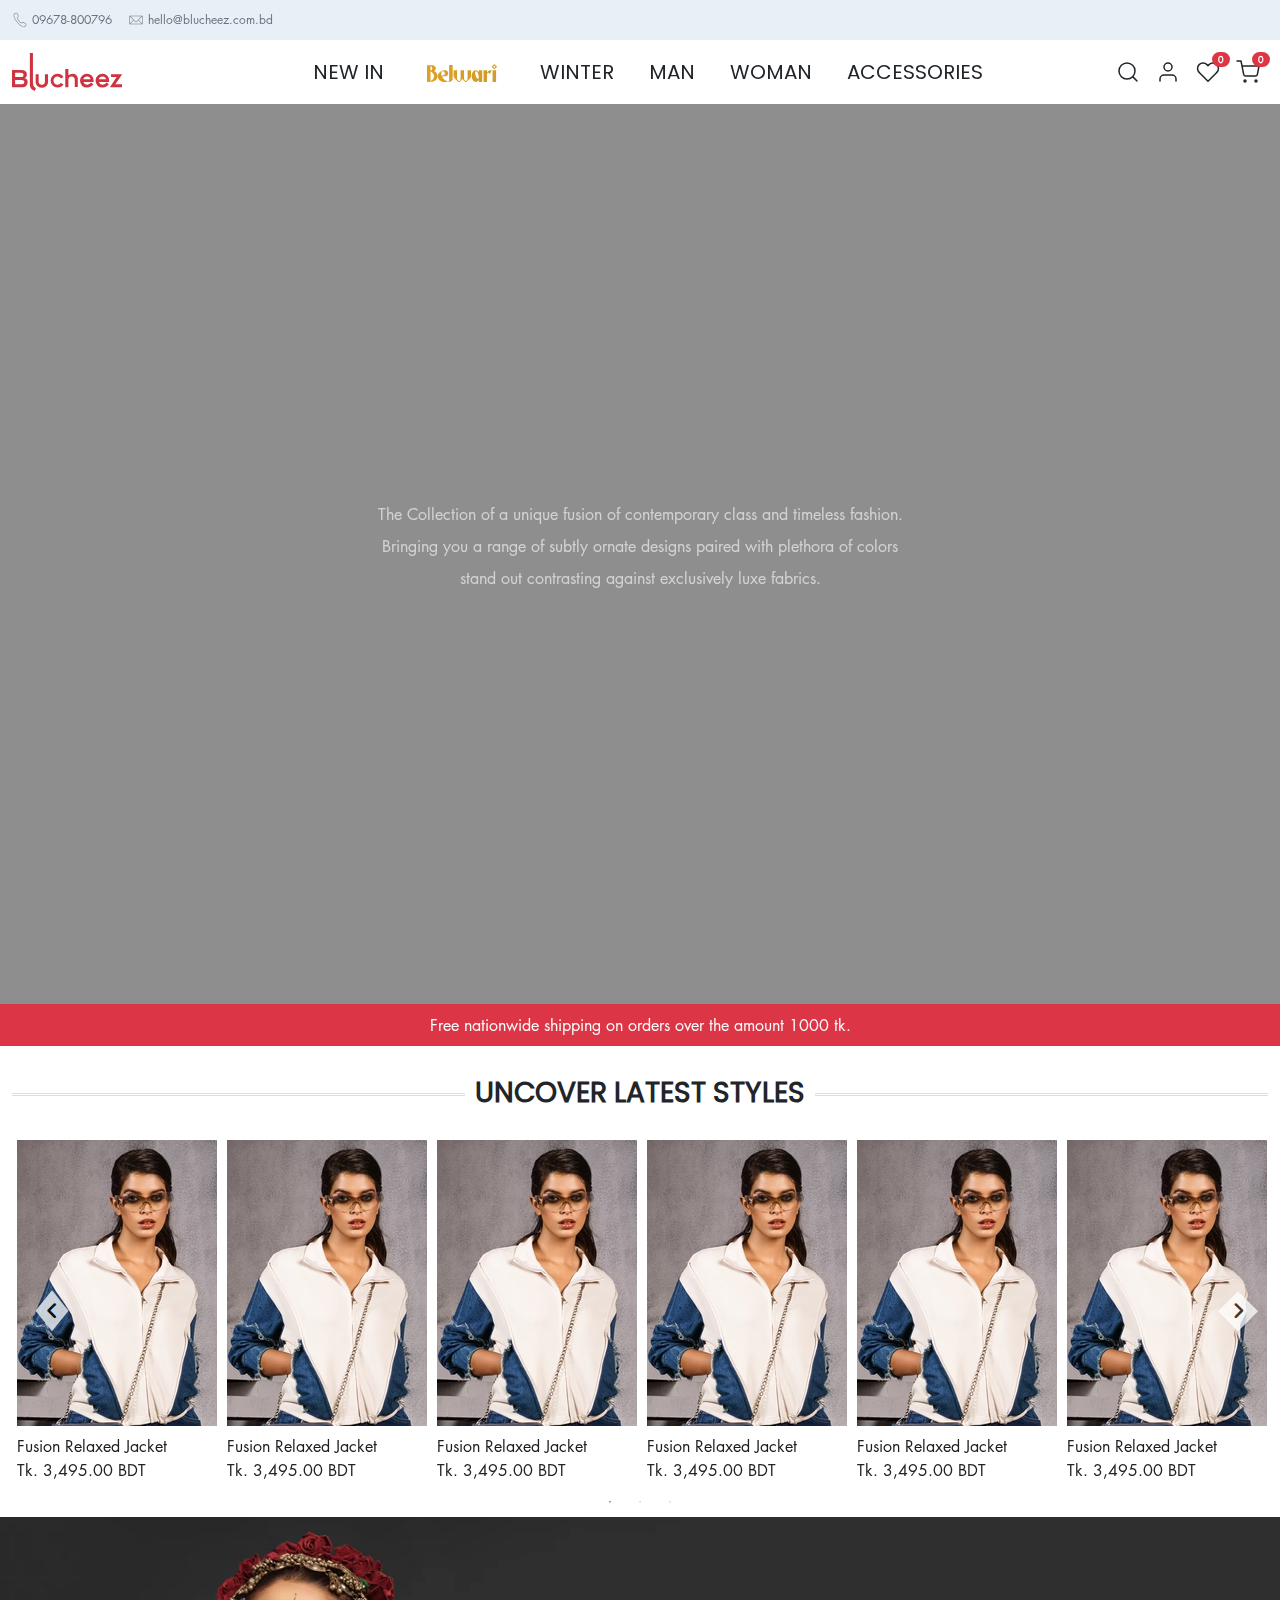
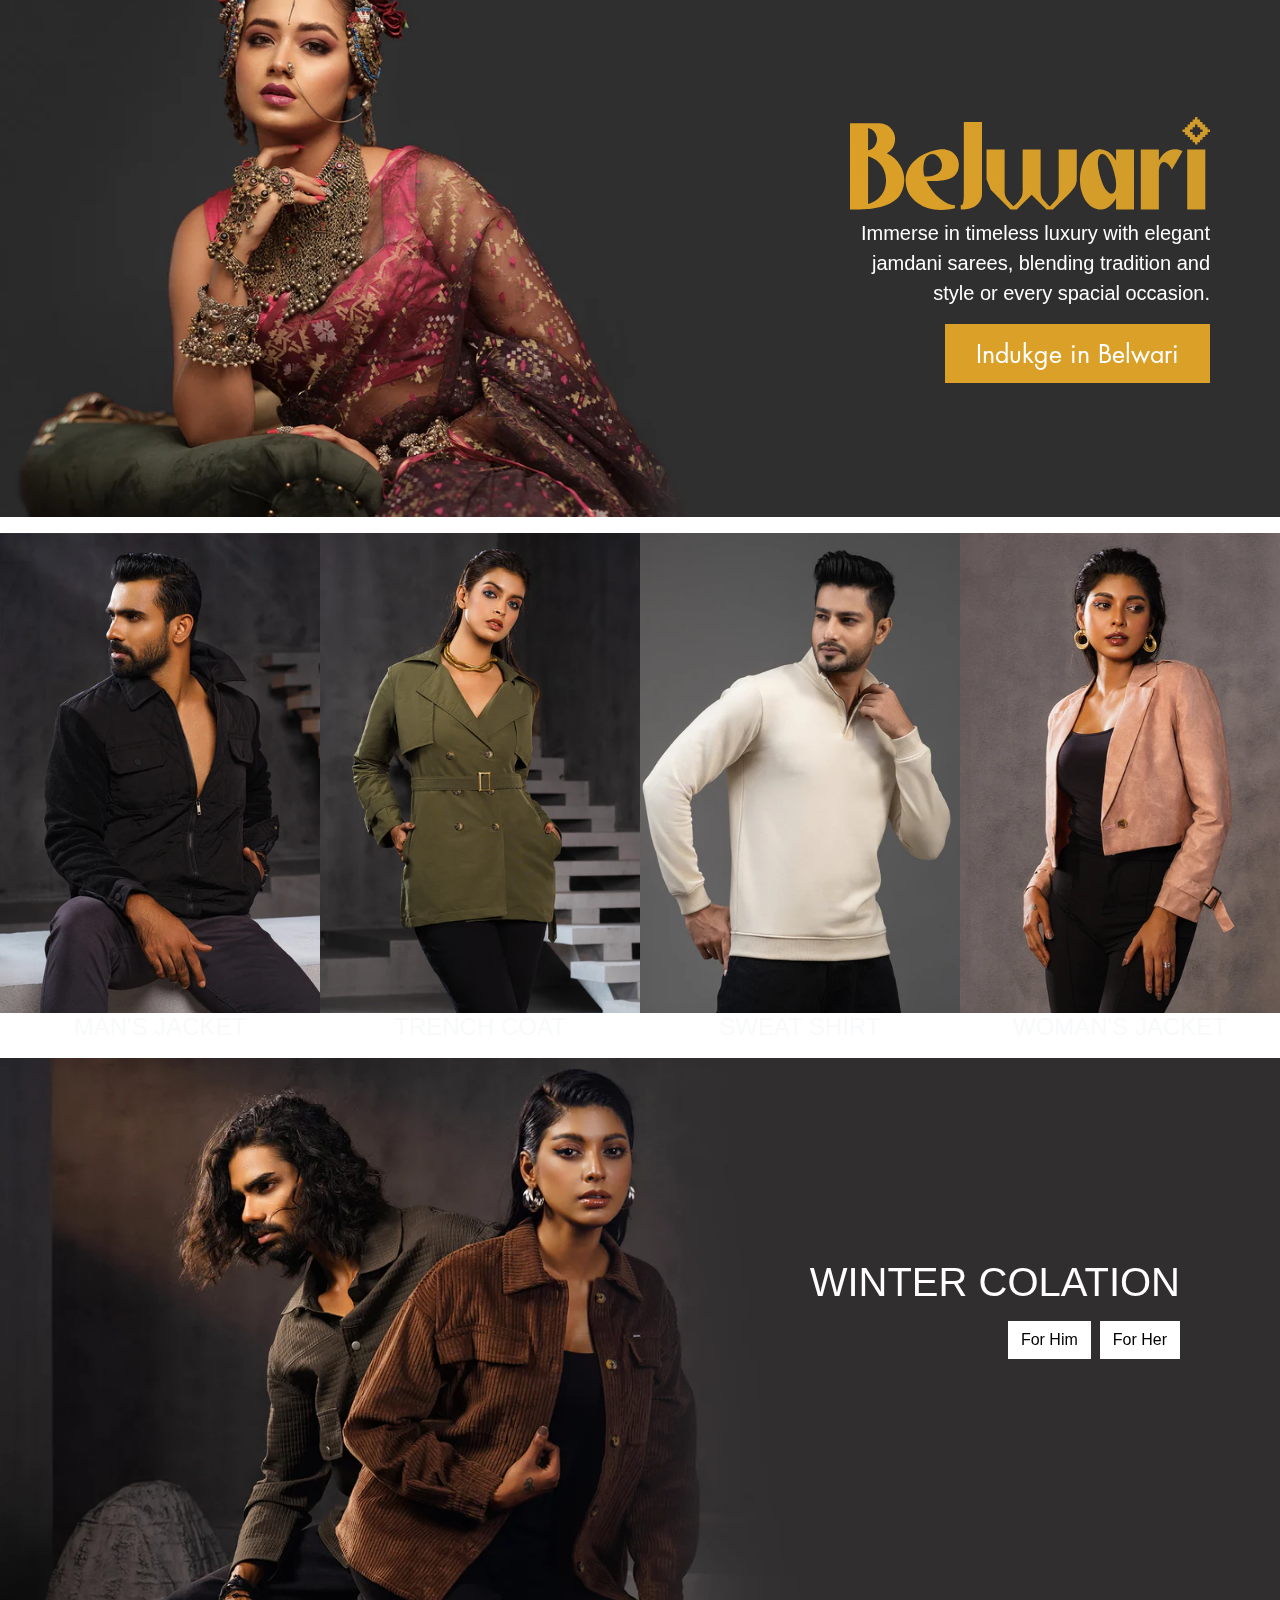
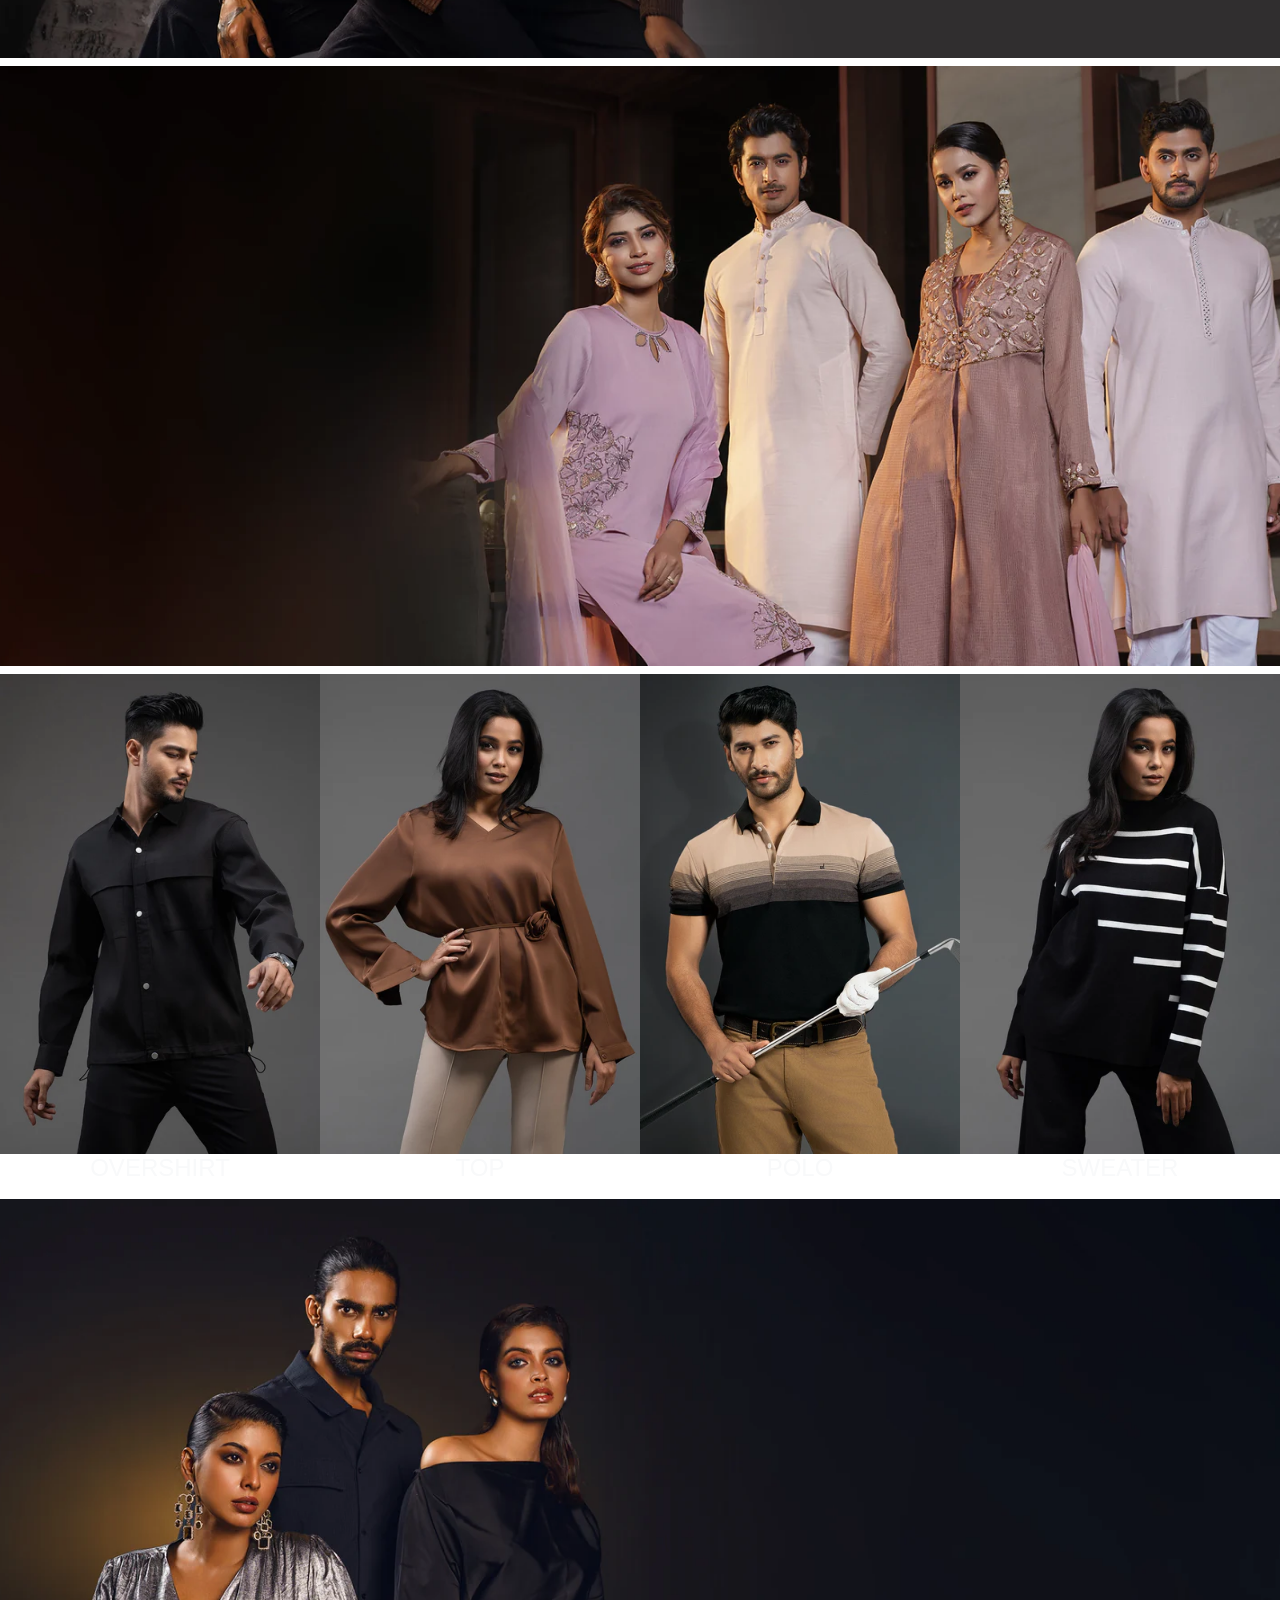
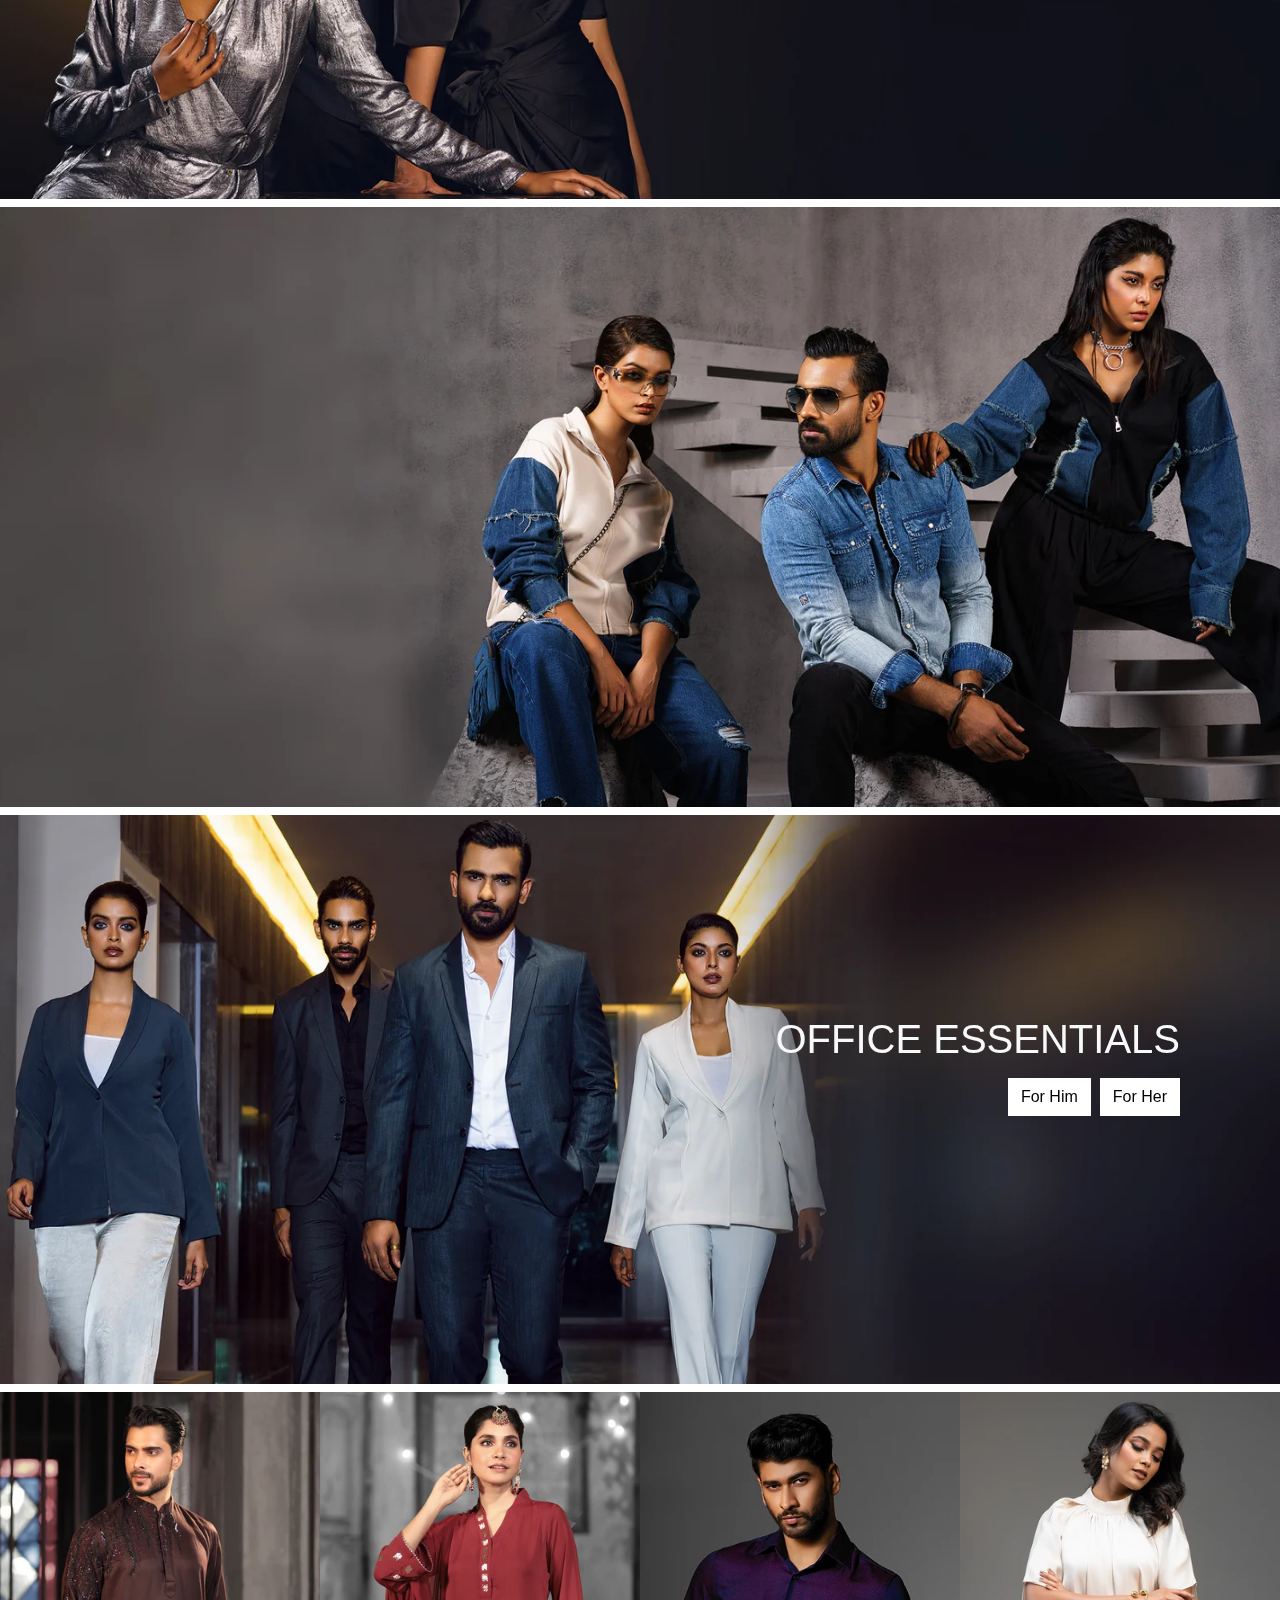
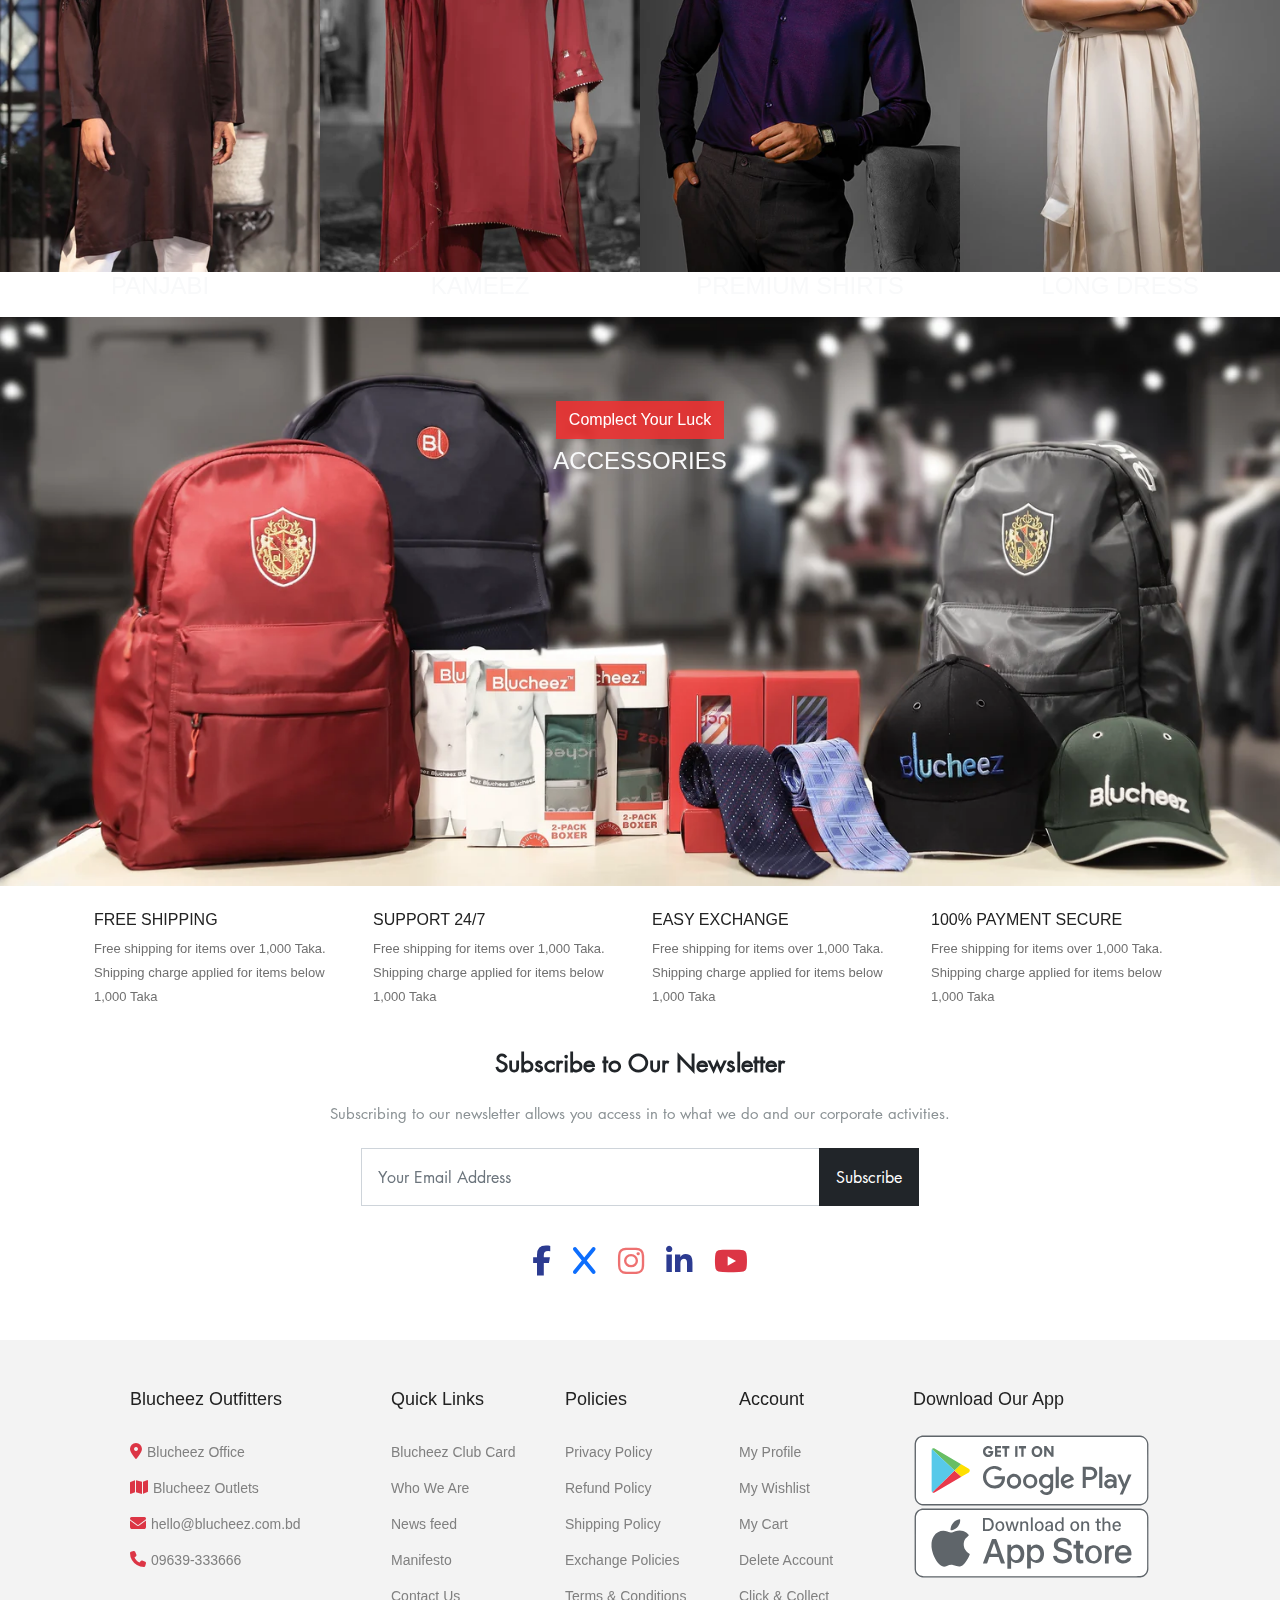
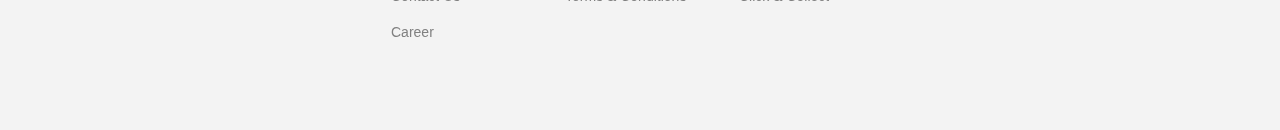
==== commit 49731638: "update" ====
--- a/index.html
+++ b/index.html
@@ -14,6 +14,7 @@
     <link rel="stylesheet" href="assets/css/header.css" />
     <link rel="stylesheet" href="assets/css/products.css" />
     <link rel="stylesheet" href="assets/css/home.css" />
+    <link rel="stylesheet" href="assets/css/cart.css">
     <link rel="stylesheet" href="assets/css/media.css" />
 </head>
 
@@ -48,7 +49,7 @@
         <header>
             <nav class="navbar navbar-expand-lg bg-body-tertiary">
                 <div class="container-fluid logo ">
-                    <button class="btn border-0 shadow-none sidebar_menu_toggler" type="button">
+                    <button class="btn border-0 shadow-none sidebar_menu_toggler d-lg-none d-block" type="button">
                         <svg xmlns="http://www.w3.org/2000/svg" width="30" height="16" viewBox="0 0 30 16"
                             fill="currentColor">
                             <rect width="30" height="1.5"></rect>
@@ -738,9 +739,8 @@
 
             <!-- belury section -->
             <section>
-                <div class="Belwary">
+                <div class="Belwary banner_bg" style="background-image: url('img/cart/banner/Belwari_8da5d30e-d3bf-4026-890a-957f7a9f2d0b - Copy.webp');">
                     <div class="col-lg-12 col-12">
-                        <img src="img/cart/banner/Belwari_8da5d30e-d3bf-4026-890a-957f7a9f2d0b - Copy.webp" alt="">
                         <div class="belwary_text align-items-center">
                             <h1 class="segoe"><img src="img/Belwari_Logo_Gold.svg" alt=""></h1>
                             <p class="segoe font-20">Immerse in timeless luxury with elegant jamdani sarees, blending tradition
@@ -754,26 +754,26 @@
             <!-- card section -->
             <section>
                 <div class="container-fluid p-0 mt-3">
-                    <div class="row mx-0 d-lg-flex d-none">
-                        <div class="col-lg-3 cat_item">
+                    <div class="row mx-0 d-lg-flex">
+                        <div class="col-lg-3 p-0">
                             <a href="shop.html">
                                 <img src="img/cart/cart_img/MENS_JACKETS.webp" alt="">
                                 <h4 class="text-light text-center segoe">MAN'S JACKET</h4>
                             </a>
                         </div>
-                        <div class="col-lg-3 cat_item">
+                        <div class="col-lg-3 p-0">
                             <a href="shop.html">
                                 <img src="img/cart/cart_img/TRENCH_COAT.webp" alt="">
                                 <h4 class="text-light text-center segoe">TRENCH COAT</h4>
                             </a>
                         </div>
-                        <div class="col-lg-3 cat_item">
+                        <div class="col-lg-3 p-0">
                             <a href="shop.html">
                                 <img src="img/cart/cart_img/SWEATSHIRT.webp" alt="">
                                 <h4 class="text-light text-center segoe">SWEAT SHIRT</h4>
                             </a>
                         </div>
-                        <div class="col-lg-3 cat_item">
+                        <div class="col-lg-3 p-0">
                             <a href="shop.html">
                                 <img src="img/cart/cart_img/Women_JACKETS.webp" alt="">
                                 <h4 class="text-light text-center segoe">WOMAN'S JACKET</h4>
@@ -785,10 +785,13 @@
             </section>
 
             <!-- Collection Section  -->
-            <section>
+            <section >
                 <div class="Belwary mt-2">
-                    <div class="col-lg-12 col-12">
-                        <img src="img/cart/banner/winter_collection-01 - Copy.webp" alt="">
+                   <div class="banner_bg" style="background-image: url(img/cart/banner/winter_collection-01\ -\ Copy.webp); height: 600px; width: 100%;">
+
+                    <div  class="col-lg-12 col-12">
+                                               
+                        
                         <div class=" Office_text align-items-center">
                             <h1 class="segoe">WINTER COLATION</h1>
 
@@ -797,15 +800,16 @@
                         </div>
 
                     </div>
+                   </div>
                 </div>
             </section>
 
 
             <section>
                 <div class="container-fluid p-0">
+                   <div class="banner_bg"  style="background-image: url(img/cart/banner/Festive_Flair-01\ -\ Copy.webp); height: 600px; width: 100%;">
                     <div class="Belwary mt-2">
-                        <img src="img/cart/banner/Festive_Flair-01 - Copy.webp" alt="">
-
+                       
                         <div class="Belwary_text">
                             <h1 class="text-light segoe">FESTIVE FLAIR</h1>
                             <button class="btn btn-white segoe">For Him</button>
@@ -813,31 +817,32 @@
                         </div>
 
                     </div>
+                   </div>
                 </div>
             </section>
 
             <section>
                 <div class="container-fluid p-0 mt-2">
-                    <div class="row mx-0 d-lg-flex d-none">
-                        <div class="col-lg-3 cat_item">
+                    <div class="row mx-0 d-lg-flex">
+                        <div class="col-lg-3 p-0">
                             <a href="shop.html">
                                 <img src="img/cart/cart_img -2/OVERSHIRT.webp" alt="">
                                 <h4 class="text-light text-center segoe">OVERSHIRT</h4>
                             </a>
                         </div>
-                        <div class="col-lg-3 cat_item">
+                        <div class="col-lg-3 p-0">
                             <a href="shop.html">
                                 <img src="img/cart/cart_img -2/TOPS.webp" alt="">
                                 <h4 class="text-light text-center segoe">TOP</h4>
                             </a>
                         </div>
-                        <div class="col-lg-3 cat_item">
+                        <div class="col-lg-3 p-0">
                             <a href="shop.html">
                                 <img src="img/cart/cart_img -2/POLO.webp" alt="">
                                 <h4 class="text-light text-center segoe">POLO</h4>
                             </a>
                         </div>
-                        <div class="col-lg-3 cat_item">
+                        <div class="col-lg-3 p-0">
                             <a href="shop.html">
                                 <img src="img/cart/cart_img -2/SWEATERS.webp" alt="">
                                 <h4 class="text-light text-center segoe">SWEATER</h4>
@@ -850,8 +855,8 @@
 
             <section>
                 <div class="container-fluid p-0">
-                    <div class="Belwary mt-2">
-                        <img src="img/cart/banner/SHOWSTOPPERS-02 - Copy.webp" alt="">
+                   <div class="banner_bg"  style="background-image: url(img/cart/banner/SHOWSTOPPERS-02\ -\ Copy.webp); height: 600px; width: 100%;">
+                    <div class="Belwary mt-2">    
 
                         <div class="Office_text align-items-center">
                             <h1 class="text-light segoe">SHOWSTOPPERS</h1>
@@ -860,14 +865,15 @@
                         </div>
 
                     </div>
+                   </div>
                 </div>
             </section>
 
             <section>
                 <div class="container-fluid p-0">
+                   <div class="banner_bg"  style="background-image: url(img/cart/banner/Denim-01\ -\ Copy.webp); height: 600px; width: 100%;">
                     <div class="Belwary mt-2">
-                        <img src="img/cart/banner/Denim-01 - Copy.webp" alt="">
-
+                        
                         <div class="Belwary_text">
                             <h1 class="text-light segoe">DENIM DESTINATION</h1>
                             <button class="btn btn-white segoe">For Him</button>
@@ -875,20 +881,23 @@
                         </div>
 
                     </div>
+                   </div>
                 </div>
             </section>
 
             <section>
                 <div class="container-fluid p-0">
-                    <div class="Belwary mt-2">
-                        <img src="img/cart/banner/OFFICE_ESSENTIALS-02 - Copy.webp" alt="">
-
-                        <div class="Office_text align-items-center">
-                            <h1 class="text-light segoe">OFFICE ESSENTIALS</h1>
-                            <button class="btn btn-white segoe">For Him</button>
-                            <button class="btn btn-white segoe">For Her</button>
-                        </div>
-
+                    <div class=""  style="">
+                        <div class="Belwary regular_banner mt-2">
+                            <img src="img/cart/banner/OFFICE_ESSENTIALS-02 - Copy.webp" alt="" class="d-lg-block d-none">
+                            <img src="https://blucheez.fashion/cdn/shop/files/OFFICE_ESSENTIALS_MOB.webp?v=1729786391&width=750" alt="" class="d-lg-none d-block">
+                            <div class="Office_text align-items-center">
+                                <h1 class="text-light segoe">OFFICE ESSENTIALS</h1>
+                                <button class="btn btn-white segoe">For Him</button>
+                                <button class="btn btn-white segoe">For Her</button>
+                            </div>
+    
+                        </div>
                     </div>
 
                 </div>
@@ -896,26 +905,26 @@
 
             <section>
                 <div class="container-fluid p-0 mt-2">
-                    <div class="row mx-0 d-lg-flex d-none">
-                        <div class="col-lg-3 cat_item">
+                    <div class="row mx-0 d-lg-flex">
+                        <div class="col-lg-3  p-0">
                             <a href="shop.html">
                                 <img src="img/cart/cart_img-3/PANJABI.webp" alt="">
                                 <h4 class="text-light text-center segoe">PANJABI</h4>
                             </a>
                         </div>
-                        <div class="col-lg-3 cat_item">
+                        <div class="col-lg-3  p-0">
                             <a href="shop.html">
                                 <img src="img/cart/cart_img-3/KAMEEZ.webp" alt="">
                                 <h4 class="text-light text-center segoe">KAMEEZ</h4>
                             </a>
                         </div>
-                        <div class="col-lg-3 cat_item">
+                        <div class="col-lg-3  p-0">
                             <a href="shop.html">
                                 <img src="img/cart/cart_img-3/PREMIUM_SHIRTS.webp" alt="">
                                 <h4 class="text-light text-center segoe">PREMIUM SHIRTS</h4>
                             </a>
                         </div>
-                        <div class="col-lg-3 cat_item">
+                        <div class="col-lg-3  p-0">
                             <a href="shop.html">
                                 <img src="img/cart/cart_img-3/LONG_DRESS.webp" alt="">
                                 <h4 class="text-light text-center segoe">LONG DRESS</h4>
--- a/assets/css/style.css
+++ b/assets/css/style.css
@@ -426,6 +426,132 @@
     width: 50px;
   }
 }
+
+
+.nav_slider_box{
+  width: 100%;
+}
+.main_slider_box .slick-next {
+  right: 25px;
+}
+.main_slider_box .slick-prev {
+  left: 5px;
+  z-index: 9;
+}
+
+.nav_slider_box .slick-track {
+  opacity: 1;
+  width: auto;
+  transform: translate3d(0px, 0px, 0px) !important;
+}
+.sizes{
+  display: flex;
+  align-items: center;
+  gap: 10px;
+}
+.sizes .size{
+  border: 1px solid black;
+  padding: 10px;
+  width: auto;
+  text-align: center;
+}
+.sizes .size.active{
+  border: 2px solid black;
+}
+.colors{
+  display: flex;
+  align-items: center;
+  gap: 10px;
+}
+.colors .color{
+  border: 1px solid black;
+  padding: 10px;
+  width: auto;
+  text-align: center;
+}
+.colors .color.active{
+  border: 2px solid black;
+}
+.fabrics{
+  display: flex;
+  align-items: center;
+  gap: 10px;
+}
+.fabrics .fabric{
+  border: 1px solid black;
+  padding: 10px;
+  width: auto;
+  text-align: center;
+}
+.fabrics .fabric.active{
+  border: 2px solid black;
+}
+.quantity_box{
+  display: flex;
+  gap: 10px;
+}
+.quantity_box button{
+  border: 1px solid gray;
+  width: 40px;
+}
+.quantity_box input{
+  border: 1px solid gray;
+  width: 40px;
+}
+.quantity_box button:hover{
+  border: 1px solid gray;
+  width: 40px;
+}
+.btn-custom{
+  background-color: #5433eb;
+  color: white;
+}
+.btn-custom:hover{
+  background-color: #5433eb;
+  color: white;
+}
+.btn-yellow{
+  background-color: #dba028;
+  color: white;
+}
+.btn-yellow:hover{
+  background-color: rgba(238, 49, 49, 0.89);
+  color: white;
+}
+.btn-white{
+  background-color: #fff;
+  color: #000;
+}
+.btn-white:hover{
+  background-color: rgba(238, 49, 49, 0.89);
+  color: #000;
+  transition: 0.9s;
+}
+.btn-luck{
+  background-color: rgba(238, 49, 49, 0.89);
+  color: #fff; 
+}
+.btn-luck:hover{
+  background-color: rgba(238, 49, 49, 0.89);
+  color: #fff; 
+}
+
+.btn{
+  border-radius: 0;
+}
+@media (max-width: 769px){
+  .main_slider_box .slick-slide img{
+    width: 100%;
+  }
+}
+
+a img{
+  border: none;
+}
+img {
+  max-width: 100%;
+  vertical-align: middle;
+}
 .header_font{
   font-family: var(--poppins), sans-serif;
   font-size: 20px;
@@ -433,131 +559,48 @@
   line-height: 20px;
   font-style: normal;
 }
-
-.nav_slider_box{
-  width: 100%;
-}
-.main_slider_box .slick-next {
-  right: 25px;
-}
-.main_slider_box .slick-prev {
-  left: 5px;
-  z-index: 9;
-}
-
-.nav_slider_box .slick-track {
-  opacity: 1;
-  width: auto;
-  transform: translate3d(0px, 0px, 0px) !important;
-}
-.sizes{
-  display: flex;
-  align-items: center;
-  gap: 10px;
-}
-.sizes .size{
-  border: 1px solid black;
-  padding: 10px;
-  width: auto;
-  text-align: center;
-}
-.sizes .size.active{
-  border: 2px solid black;
-}
-.colors{
-  display: flex;
-  align-items: center;
-  gap: 10px;
-}
-.colors .color{
-  border: 1px solid black;
-  padding: 10px;
-  width: auto;
-  text-align: center;
-}
-.colors .color.active{
-  border: 2px solid black;
-}
-.fabrics{
-  display: flex;
-  align-items: center;
-  gap: 10px;
-}
-.fabrics .fabric{
-  border: 1px solid black;
-  padding: 10px;
-  width: auto;
-  text-align: center;
-}
-.fabrics .fabric.active{
-  border: 2px solid black;
-}
-.quantity_box{
-  display: flex;
-  gap: 10px;
-}
-.quantity_box button{
-  border: 1px solid gray;
-  width: 40px;
-}
-.quantity_box input{
-  border: 1px solid gray;
-  width: 40px;
-}
-.quantity_box button:hover{
-  border: 1px solid gray;
-  width: 40px;
-}
-.btn-custom{
-  background-color: #5433eb;
-  color: white;
-}
-.btn-custom:hover{
-  background-color: #5433eb;
-  color: white;
-}
-.btn-yellow{
-  background-color: #dba028;
-  color: white;
-}
-.btn-yellow:hover{
-  background-color: rgba(238, 49, 49, 0.89);
-  color: white;
-}
-.btn-white{
-  background-color: #fff;
-  color: #000;
-}
-.btn-white:hover{
-  background-color: rgba(238, 49, 49, 0.89);
-  color: #000;
-  transition: 0.9s;
-}
-.btn-luck{
-  background-color: rgba(238, 49, 49, 0.89);
-  color: #fff; 
-}
-.btn-luck:hover{
-  background-color: rgba(238, 49, 49, 0.89);
-  color: #fff; 
-}
-
-.btn{
-  border-radius: 0;
-}
-@media (max-width: 769px){
-  .main_slider_box .slick-slide img{
-    width: 100%;
-  }
-}
-
-a img{
-  border: none;
-}
-img {
-  max-width: 100%;
-  vertical-align: middle;
-}
+.poppins_font{
+  font-family: var(--poppins), sans-serif;
+  font-size: 25px;
+  font-weight: 600;
+  line-height: 25px;
+  font-style: normal;
+  color: #222 !important;
+  
+}
+.segeo_font{
+  font-family: 'Segoe UI', Tahoma, Geneva, Verdana, sans-serif;
+  font-weight: 400;
+  font-size: 14px;
+  line-height: 24px;
+  font-style: normal;
+  color: #505050;
+}
+.segeo_font_2{
+  font-family: 'Segoe UI', Tahoma, Geneva, Verdana, sans-serif;
+  font-weight: 400;
+  font-size: 26px;
+  line-height: 26px;
+  font-style: normal;
+  color: #696969;
+}
+.segeo_font_3{
+  font-family: 'Segoe UI', Tahoma, Geneva, Verdana, sans-serif;
+  font-weight: 600;
+  font-size: 14px;
+  line-height: 20px;
+  font-style: normal;
+  color: #505050;
+}
+.segeo_font_4{
+  font-family: 'Segoe UI', Tahoma, Geneva, Verdana, sans-serif;
+  font-weight: 600;
+  font-size: 16px;
+  line-height: 14px;
+  font-style: normal;
+  color: #fff;
+}
+
 .font_line{
   font-family: 'Segoe UI', Tahoma, Geneva, Verdana, sans-serif;
   font-weight: 400;
@@ -565,6 +608,7 @@
   line-height: 36px;
   font-style: normal;
 }
+
 
 .News_link{
   font-size: 30px;
@@ -595,7 +639,7 @@
   right: 50px;
   text-align: right;
   position: absolute;
-  top: 40%;
+  top: 30%;
   color: #fff;
   padding: 20px;
   max-width: 400px;
@@ -606,13 +650,27 @@
 }
 .Office_text{
   font-size: 30px;
-  right: 50px;
+  right: 80px;
   text-align: right;
   position: absolute;
-  top: 50%;
+  top: 180px;
   color: #fff;
   padding: 20px;
   
+}
+@media (max-width: 992px){
+  .regular_banner{
+    text-align: center;
+    
+  }
+  .regular_banner .Office_text{
+    right: auto;
+    left: 0;
+    width: 100%;
+    text-align: center;
+    top: auto; 
+    bottom: 20px;
+  }
 }
 .ACCESSORIES_text{
   left: 50px;
@@ -626,23 +684,38 @@
 .Belwary{
   justify-content: right;
   position: relative;
+  max-width: 100%;
+  width: 100%;
+  overflow: hidden;
 }
 .img_footer{
   margin-top: 10px;
 }
 .Belwary img{
   width: 100%;
+}
+.banner_bg{
+  background-size: cover;
+  min-height: 600px;
+  background-position: center;
+  background-repeat: no-repeat;
 }
 .Belwary_text{
   
   font-size: 30px;
-  left: 50px;
-  position: absolute;
-  top: 50%;
+  left: 80px;
+  position: absolute;
+  top: 180px;
   color: #fff;
-  padding: 20px;
-  
-  
+  padding: 20px;  
+}
+.breadcrumb-item+.breadcrumb-item::before {
+  content: var(--bs-breadcrumb-divider, "\f105");
+  font-family: "Font Awesome 5 Free";
+    font-weight: 900;
+}
+.breadcrumb-item+.breadcrumb-item {
+  color: gray;
 }
 
 .Belwary_text p{
--- a/assets/css/products.css
+++ b/assets/css/products.css
@@ -34,7 +34,7 @@
     transition: 2s;
 }
 .fixed_content{
-    position: fixed;
+    position: absolute;
     top: 10px;
     right: 10px;
     visibility: hidden;
--- a/assets/css/home.css
+++ b/assets/css/home.css
@@ -44,10 +44,7 @@
         text-align: start;
     }
 }
-.cat_item{
-    position: relative;
-    padding: 0;
-}
+
 .cat_item h4{
    
     position: absolute;
--- a/assets/css/cart.css
+++ b/assets/css/cart.css
@@ -0,0 +1,74 @@
+.top_slide{
+    height: 50px;
+    width: 100%;
+    background-color: rgba(228, 237, 245, 0.842);
+   
+}
+
+.breadcrumb-item+.breadcrumb-item::before {
+    content: var(--bs-breadcrumb-divider, "\f105");
+    font-family: "Font Awesome 5 Free";
+    font-weight: 900;    
+}
+
+.breadcrumb-item a{
+    margin-top: 50%;
+}
+.h3_p{
+    margin-bottom: 20px;
+}
+.cat_p{
+    margin-bottom: 20px;
+}
+.button.t4s-product__description_readm {
+    padding: 0;
+    background-color: transparent !important;
+    color: #222;
+    margin: 0 5px;
+    text-decoration: underline;
+    display: inline-block;
+}
+.btn-cart{
+    padding: 0;
+    background-color: transparent !important;
+    color: #222;
+    margin: 0 5px;
+    text-decoration: underline;
+    display: inline-block;
+    
+    
+}
+.btn-cart:hover{
+    color: rgba(238, 49, 49, 0.89);
+    border-style: none;
+    
+}
+
+.cart_btn{
+    height: 40px;
+    width: 100%;
+    text-align: center;
+}
+.buy_it_btn{
+    background-color: #222;
+    color: aliceblue;
+}
+.buy_it_btn:hover{
+    background-color: rgba(184, 59, 59, 0.945);
+    color: aliceblue;
+    transition: 0.4s;
+}
+
+.colors{
+    
+   background-color: #5B3FD8;
+    width: 24px;
+    height: 24px;
+    padding: 0;
+    font-size: 0;
+    box-shadow: inset 0 0 0 2px var(--black);
+}
+.bg_color{
+    border-width: 2px;
+    border-color: #222;
+}--- a/assets/css/media.css
+++ b/assets/css/media.css
@@ -25,7 +25,17 @@
       
     }
     @media (max-width: 992px){
-        
+      .belwary_text{
+        font-size: 30px;
+        left: 10px;
+        right: auto;
+        text-align: right;
+        position: absolute;
+        top: 80px;
+        color: #fff;
+        padding: 20px;
+        max-width: 400px;
+      }
     }
     /* Large devices (desktops, 992px and up)*/
     @media (min-width: 992px) {
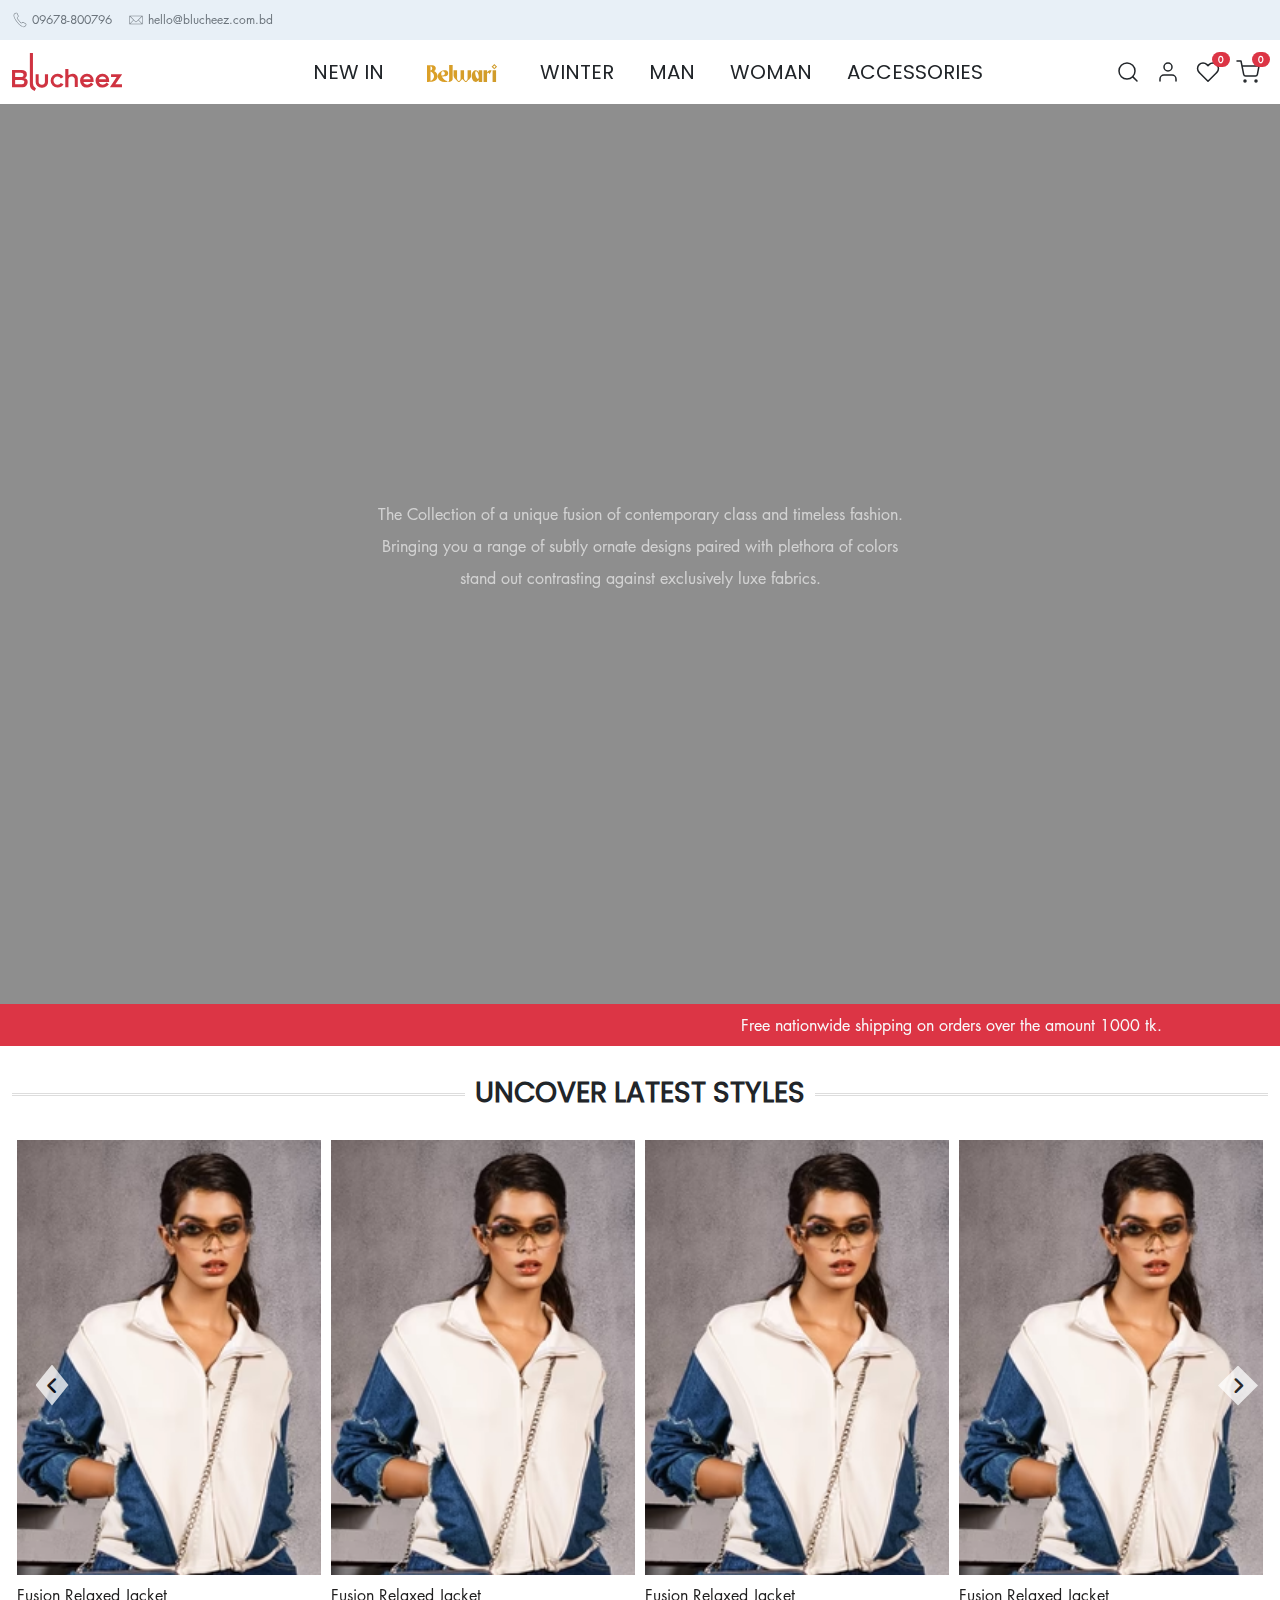
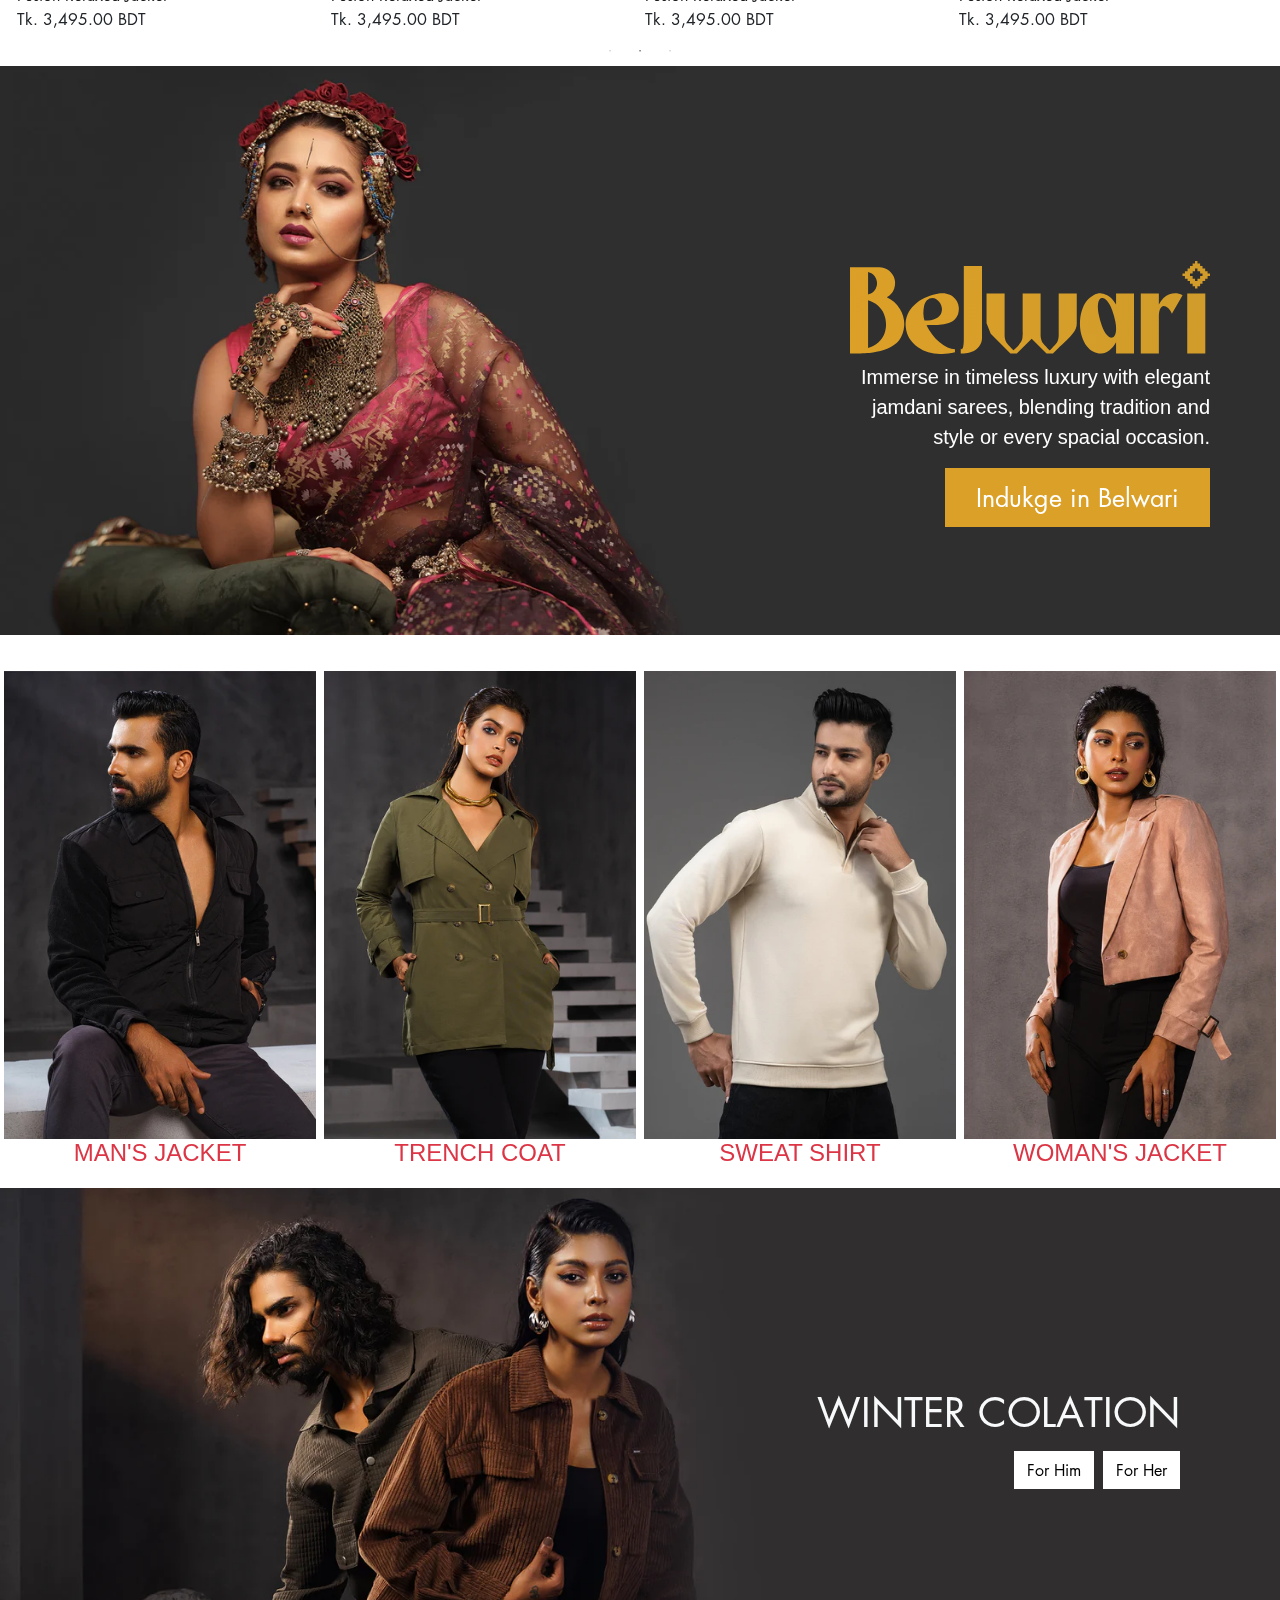
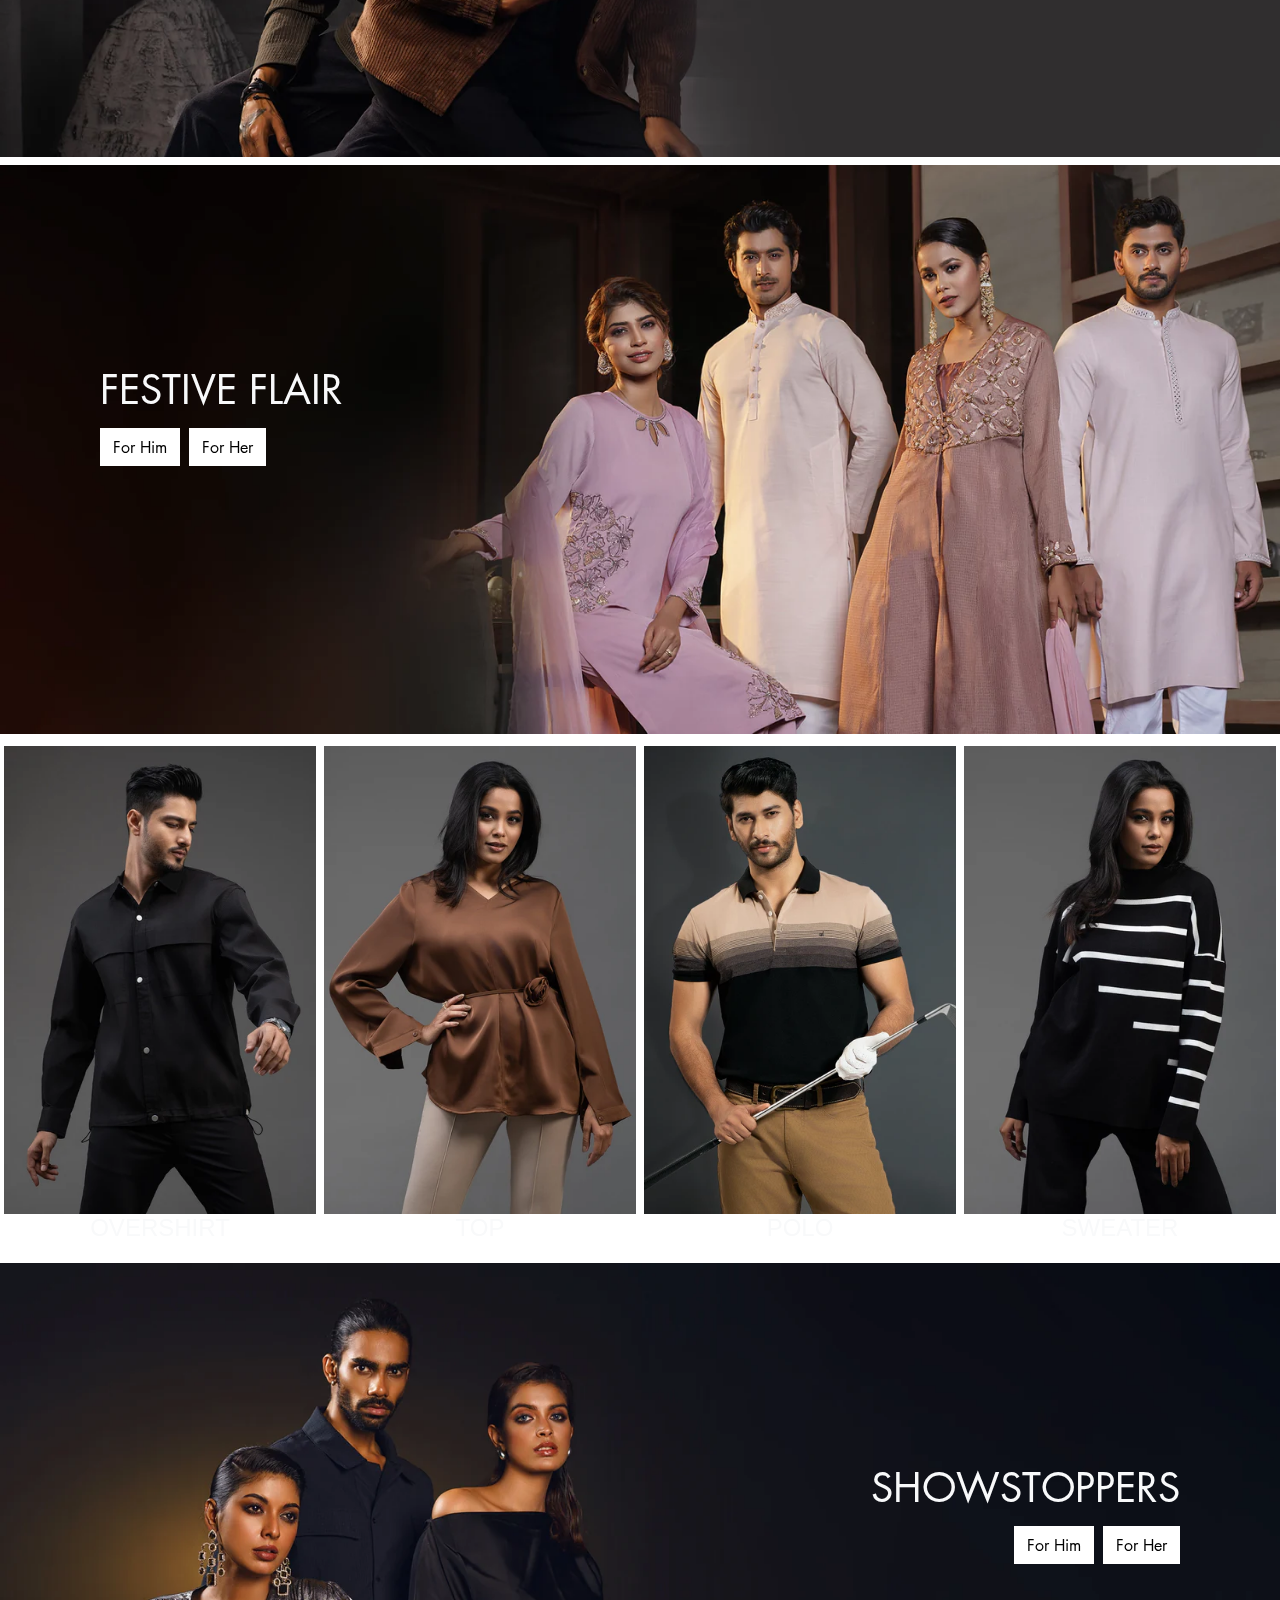
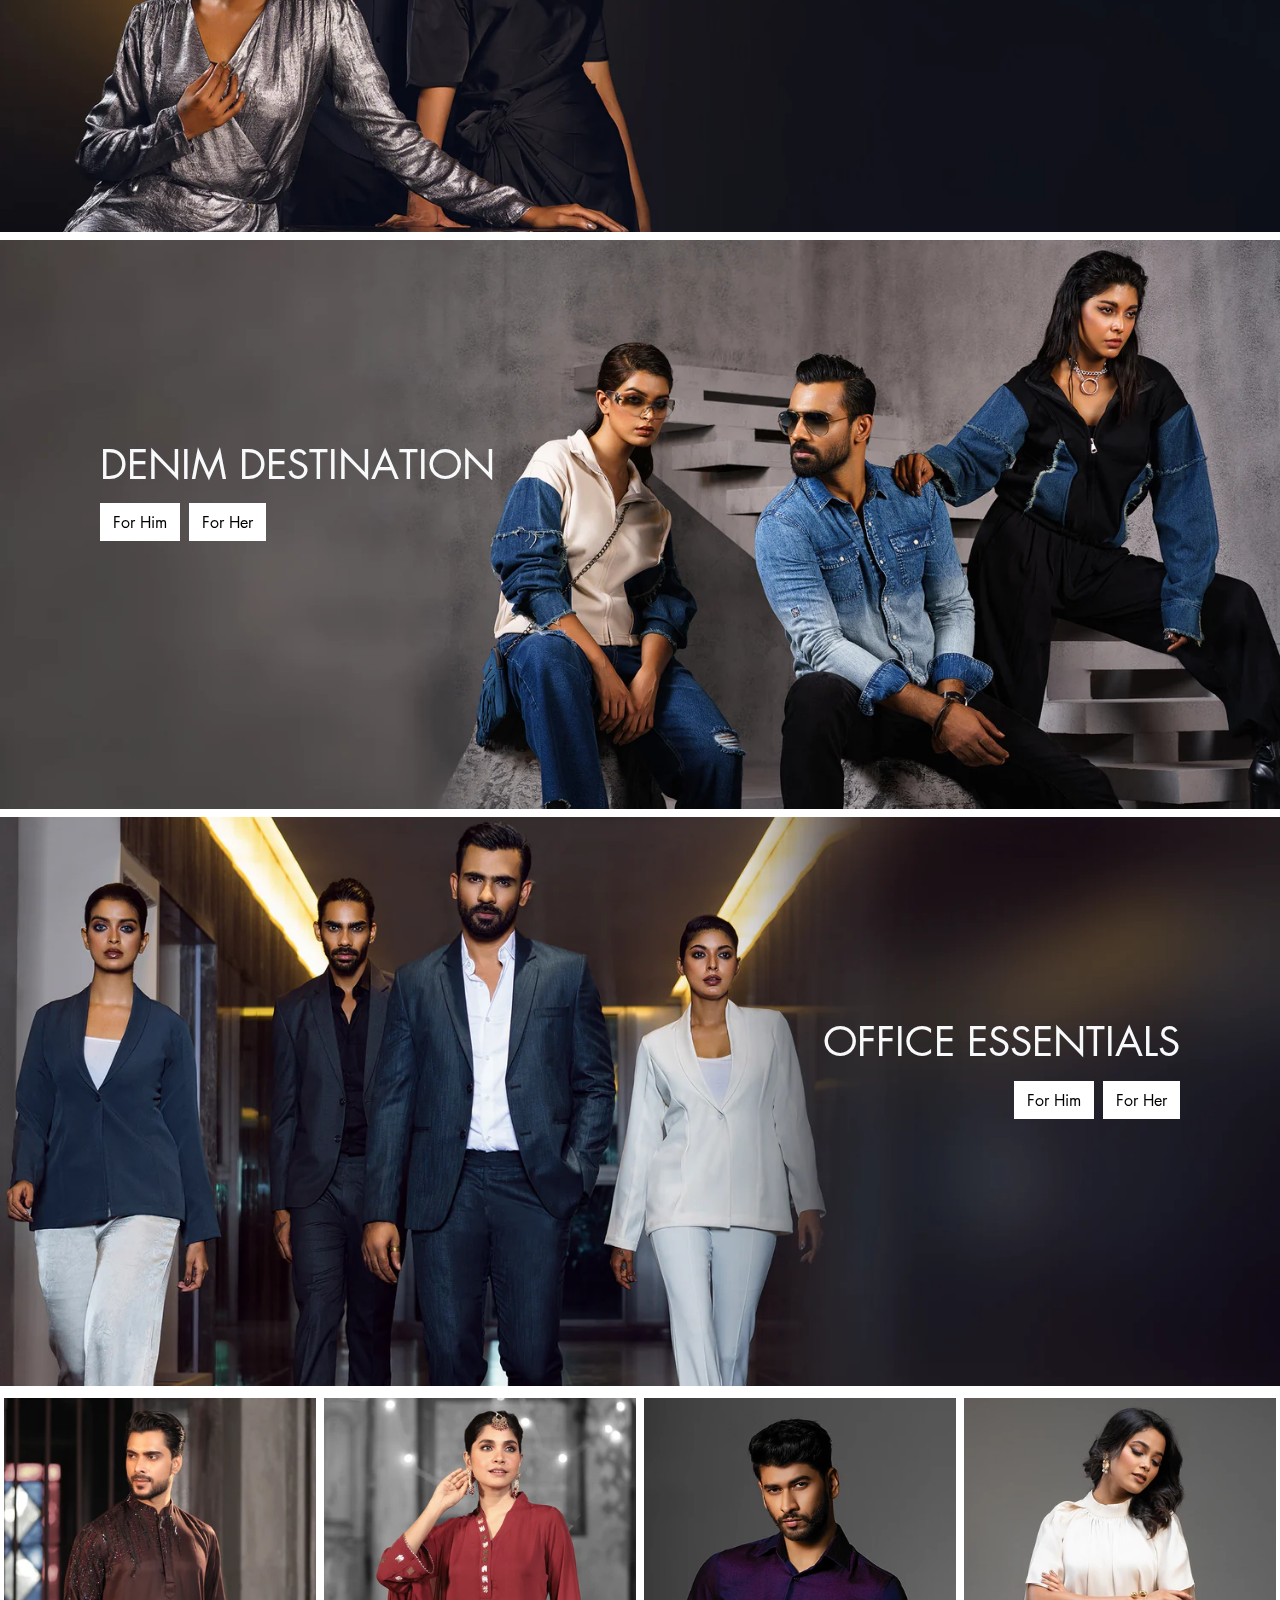
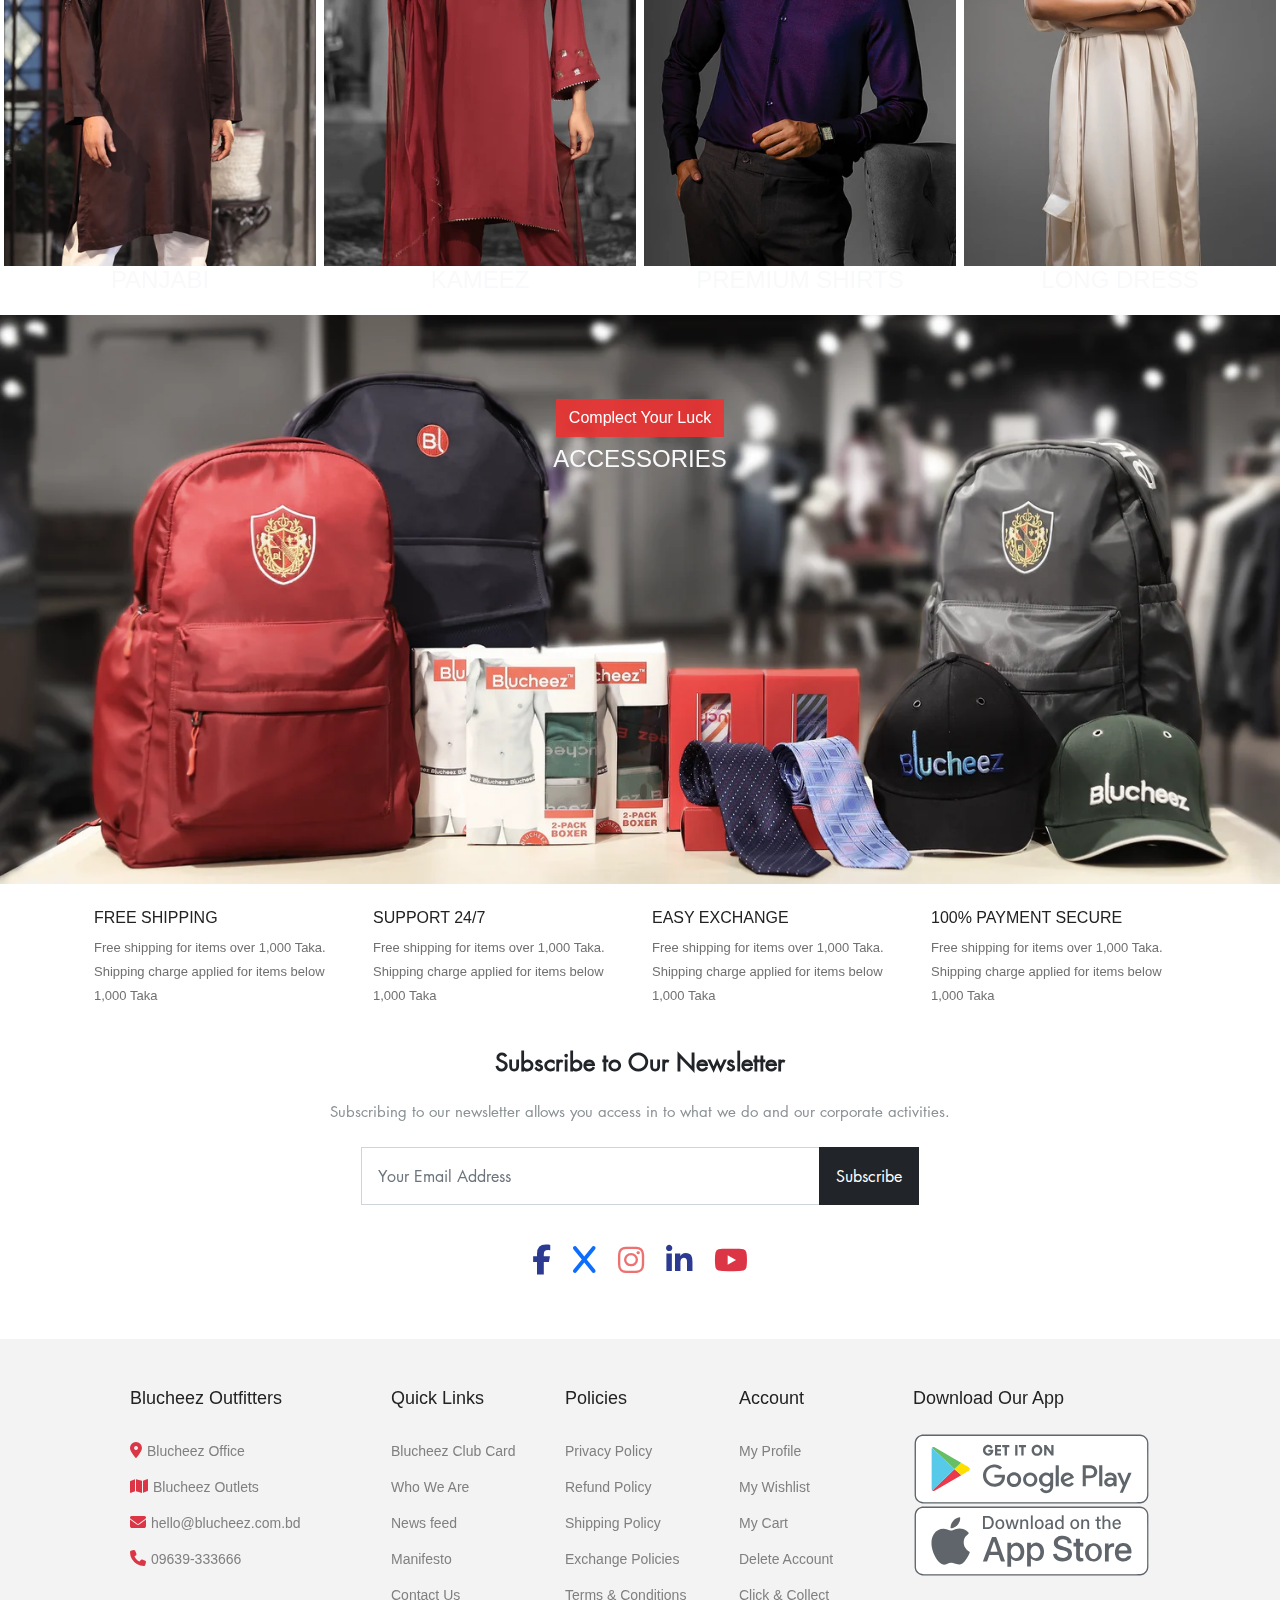
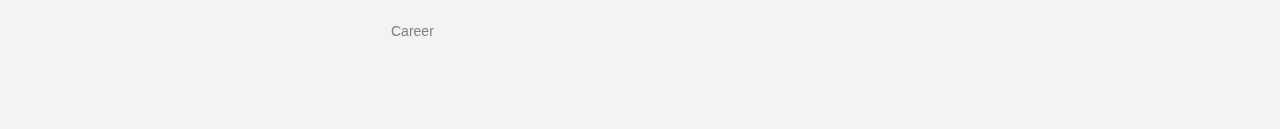
==== commit 4ecd8f4d: "update" ====
--- a/index.html
+++ b/index.html
@@ -25,20 +25,14 @@
             <div class="container-fluid">
                 <div class="d-flex gap-3 align-items-center" style="padding: 10px 0; height: 40px;">
                     <span class="d-flex gap-1 align-items-center font-12 text-muted segoe">
-                        <svg xmlns="http://www.w3.org/2000/svg" width="16" height="16" viewBox="0 0 32 32"
-                            xmlns:xlink="http://www.w3.org/1999/xlink">
-                            <path
-                                d="M23.407 30.394c-2.431 0-8.341-3.109-13.303-9.783-4.641-6.242-6.898-10.751-6.898-13.785 0-2.389 1.65-3.529 2.536-4.142l0.219-0.153c0.979-0.7 2.502-0.927 3.086-0.927 1.024 0 1.455 0.599 1.716 1.121 0.222 0.442 2.061 4.39 2.247 4.881 0.286 0.755 0.192 1.855-0.692 2.488l-0.155 0.108c-0.439 0.304-1.255 0.869-1.368 1.557-0.055 0.334 0.057 0.684 0.342 1.068 1.423 1.918 5.968 7.55 6.787 8.314 0.642 0.6 1.455 0.685 2.009 0.218 0.573-0.483 0.828-0.768 0.83-0.772l0.059-0.057c0.048-0.041 0.496-0.396 1.228-0.396 0.528 0 1.065 0.182 1.596 0.541 1.378 0.931 4.487 3.011 4.487 3.011l0.050 0.038c0.398 0.341 0.973 1.323 0.302 2.601-0.695 1.327-2.85 4.066-5.079 4.066zM9.046 2.672c-0.505 0-1.746 0.213-2.466 0.728l-0.232 0.162c-0.827 0.572-2.076 1.435-2.076 3.265 0 2.797 2.188 7.098 6.687 13.149 4.914 6.609 10.532 9.353 12.447 9.353 1.629 0 3.497-2.276 4.135-3.494 0.392-0.748 0.071-1.17-0.040-1.284-0.36-0.241-3.164-2.117-4.453-2.988-0.351-0.238-0.688-0.358-0.999-0.358-0.283 0-0.469 0.1-0.532 0.14-0.104 0.111-0.39 0.405-0.899 0.833-0.951 0.801-2.398 0.704-3.424-0.254-0.923-0.862-5.585-6.666-6.916-8.459-0.46-0.62-0.641-1.252-0.538-1.877 0.187-1.133 1.245-1.866 1.813-2.26l0.142-0.099c0.508-0.363 0.4-1.020 0.316-1.242-0.157-0.414-1.973-4.322-2.203-4.781-0.188-0.376-0.336-0.533-0.764-0.533z"
-                                fill="currentColor"></path>
+                        <svg xmlns="http://www.w3.org/2000/svg" width="16" height="16" viewBox="0 0 32 32" xmlns:xlink="http://www.w3.org/1999/xlink">
+                            <path d="M23.407 30.394c-2.431 0-8.341-3.109-13.303-9.783-4.641-6.242-6.898-10.751-6.898-13.785 0-2.389 1.65-3.529 2.536-4.142l0.219-0.153c0.979-0.7 2.502-0.927 3.086-0.927 1.024 0 1.455 0.599 1.716 1.121 0.222 0.442 2.061 4.39 2.247 4.881 0.286 0.755 0.192 1.855-0.692 2.488l-0.155 0.108c-0.439 0.304-1.255 0.869-1.368 1.557-0.055 0.334 0.057 0.684 0.342 1.068 1.423 1.918 5.968 7.55 6.787 8.314 0.642 0.6 1.455 0.685 2.009 0.218 0.573-0.483 0.828-0.768 0.83-0.772l0.059-0.057c0.048-0.041 0.496-0.396 1.228-0.396 0.528 0 1.065 0.182 1.596 0.541 1.378 0.931 4.487 3.011 4.487 3.011l0.050 0.038c0.398 0.341 0.973 1.323 0.302 2.601-0.695 1.327-2.85 4.066-5.079 4.066zM9.046 2.672c-0.505 0-1.746 0.213-2.466 0.728l-0.232 0.162c-0.827 0.572-2.076 1.435-2.076 3.265 0 2.797 2.188 7.098 6.687 13.149 4.914 6.609 10.532 9.353 12.447 9.353 1.629 0 3.497-2.276 4.135-3.494 0.392-0.748 0.071-1.17-0.040-1.284-0.36-0.241-3.164-2.117-4.453-2.988-0.351-0.238-0.688-0.358-0.999-0.358-0.283 0-0.469 0.1-0.532 0.14-0.104 0.111-0.39 0.405-0.899 0.833-0.951 0.801-2.398 0.704-3.424-0.254-0.923-0.862-5.585-6.666-6.916-8.459-0.46-0.62-0.641-1.252-0.538-1.877 0.187-1.133 1.245-1.866 1.813-2.26l0.142-0.099c0.508-0.363 0.4-1.020 0.316-1.242-0.157-0.414-1.973-4.322-2.203-4.781-0.188-0.376-0.336-0.533-0.764-0.533z" fill="currentColor"></path>
                         </svg>
                         <a href="#" class="text-muted ">09678-800796</a>
                     </span>
                     <span class="d-flex gap-1 align-items-center font-12 text-muted segoe">
-                        <svg class="ml__15" xmlns="http://www.w3.org/2000/svg" width="16" height="16"
-                            viewBox="0 0 32 32" xmlns:xlink="http://www.w3.org/1999/xlink ">
-                            <path
-                                d="M28.244 7.47h-25.572v17.060h26.656v-17.060h-1.084zM27.177 8.536l-10.298 10.298c-0.47 0.47-1.289 0.47-1.759 0l-10.3-10.298h22.356zM3.738 8.961l6.923 6.922-6.923 6.923v-13.846zM4.589 23.464l6.827-6.826 2.951 2.95c0.436 0.436 1.016 0.677 1.633 0.677s1.197-0.241 1.633-0.677l2.951-2.951 6.826 6.826h-22.822zM28.262 22.807l-6.923-6.924 6.923-6.924v13.848z"
-                                fill="currentColor"></path>
+                        <svg class="ml__15" xmlns="http://www.w3.org/2000/svg" width="16" height="16" viewBox="0 0 32 32" xmlns:xlink="http://www.w3.org/1999/xlink ">
+                            <path d="M28.244 7.47h-25.572v17.060h26.656v-17.060h-1.084zM27.177 8.536l-10.298 10.298c-0.47 0.47-1.289 0.47-1.759 0l-10.3-10.298h22.356zM3.738 8.961l6.923 6.922-6.923 6.923v-13.846zM4.589 23.464l6.827-6.826 2.951 2.95c0.436 0.436 1.016 0.677 1.633 0.677s1.197-0.241 1.633-0.677l2.951-2.951 6.826 6.826h-22.822zM28.262 22.807l-6.923-6.924 6.923-6.924v13.848z" fill="currentColor"></path>
                         </svg>
                         <a href="#" class="text-muted ">hello@blucheez.com.bd</a>
                     </span>
@@ -50,8 +44,7 @@
             <nav class="navbar navbar-expand-lg bg-body-tertiary">
                 <div class="container-fluid logo ">
                     <button class="btn border-0 shadow-none sidebar_menu_toggler d-lg-none d-block" type="button">
-                        <svg xmlns="http://www.w3.org/2000/svg" width="30" height="16" viewBox="0 0 30 16"
-                            fill="currentColor">
+                        <svg xmlns="http://www.w3.org/2000/svg" width="30" height="16" viewBox="0 0 30 16" fill="currentColor">
                             <rect width="30" height="1.5"></rect>
                             <rect y="7" width="20" height="1.5"></rect>
                             <rect y="14" width="30" height="1.5"></rect>
@@ -67,13 +60,11 @@
                                 <a class="nav-link text-dark hed_2 header_font" aria-current="page" href="#">NEW IN</a>
                             </li>
                             <li class="nav-item nav-link">
-                                <a class="header_font nav-link" href="#"><img style="height: 18px;"
-                                        src="img/Belwari_Logo_Gold.svg" alt=""></a>
+                                <a class="header_font nav-link" href="#"><img style="height: 18px;" src="img/Belwari_Logo_Gold.svg" alt=""></a>
                             </li>
 
                             <li class="nav-item dropdown">
-                                <a class="nav-link  text-dark hed_2 header_font" href="#" role="button"
-                                    data-bs-toggle="dropdown" aria-expanded="false">
+                                <a class="nav-link  text-dark hed_2 header_font" href="#" role="button" data-bs-toggle="dropdown" aria-expanded="false">
                                     WINTER
                                 </a>
                                 <ul class="dropdown_menu">
@@ -83,8 +74,7 @@
                                 </ul>
                             </li>
                             <li class="nav-item dropdown">
-                                <a class="nav-link  text-dark hed_2 header_font" href="#" role="button"
-                                    data-bs-toggle="dropdown" aria-expanded="false">
+                                <a class="nav-link  text-dark hed_2 header_font" href="#" role="button" data-bs-toggle="dropdown" aria-expanded="false">
                                     MAN
                                 </a>
                                 <ul class="dropdown_menu">
@@ -101,8 +91,7 @@
                                 </ul>
                             </li>
                             <li class="nav-item dropdown">
-                                <a class="nav-link  text-dark hed_2 header_font" href="#" role="button"
-                                    data-bs-toggle="dropdown" aria-expanded="false">
+                                <a class="nav-link  text-dark hed_2 header_font" href="#" role="button" data-bs-toggle="dropdown" aria-expanded="false">
                                     WOMAN
                                 </a>
                                 <ul class="dropdown_menu">
@@ -116,8 +105,7 @@
                                 </ul>
                             </li>
                             <li class="nav-item dropdown">
-                                <a class="nav-link  text-dark hed_2 header_font" href="#" role="button"
-                                    data-bs-toggle="dropdown" aria-expanded="false">
+                                <a class="nav-link  text-dark hed_2 header_font" href="#" role="button" data-bs-toggle="dropdown" aria-expanded="false">
                                     ACCESSORIES
                                 </a>
                                 <ul class="dropdown_menu ">
@@ -138,9 +126,7 @@
                     <ul class="d-flex list-unstyled  justify-content-end align-items-center col-lg-2 mb-0">
                         <li class="nav-item text-cap font-12 p-2">
                             <a href="" class="text-dark header_icon_res">
-                                <svg xmlns="http://www.w3.org/2000/svg" width="24" height="24" viewBox="0 0 24 24"
-                                    fill="none" stroke="currentColor" stroke-width="1.5" stroke-linecap="round"
-                                    stroke-linejoin="round" class="feather feather-search">
+                                <svg xmlns="http://www.w3.org/2000/svg" width="24" height="24" viewBox="0 0 24 24" fill="none" stroke="currentColor" stroke-width="1.5" stroke-linecap="round" stroke-linejoin="round" class="feather feather-search">
                                     <circle cx="11" cy="11" r="8"></circle>
                                     <line x1="21" y1="21" x2="16.65" y2="16.65"></line>
                                 </svg>
@@ -148,9 +134,7 @@
                         </li>
                         <li class="nav-item text-cap font-12 p-2 d-lg-block d-none">
                             <a href="" class="text-dark header_icon_res">
-                                <svg xmlns="http://www.w3.org/2000/svg" width="24" height="24" viewBox="0 0 24 24"
-                                    fill="none" stroke="currentColor" stroke-width="1.5" stroke-linecap="round"
-                                    stroke-linejoin="round" class="feather feather-user">
+                                <svg xmlns="http://www.w3.org/2000/svg" width="24" height="24" viewBox="0 0 24 24" fill="none" stroke="currentColor" stroke-width="1.5" stroke-linecap="round" stroke-linejoin="round" class="feather feather-user">
                                     <path d="M20 21v-2a4 4 0 0 0-4-4H8a4 4 0 0 0-4 4v2"></path>
                                     <circle cx="12" cy="7" r="4"></circle>
                                 </svg>
@@ -158,28 +142,21 @@
                         </li>
                         <li class="nav-item text-cap font-12 p-2 d-lg-block d-none">
                             <a href="" class="text-dark header_icon_res position-relative">
-                                <svg xmlns="http://www.w3.org/2000/svg" width="24" height="24" viewBox="0 0 24 24"
-                                    fill="none" stroke="currentColor" stroke-width="1.5" stroke-linecap="round"
-                                    stroke-linejoin="round" class="feather feather-heart">
-                                    <path
-                                        d="M20.84 4.61a5.5 5.5 0 0 0-7.78 0L12 5.67l-1.06-1.06a5.5 5.5 0 0 0-7.78 7.78l1.06 1.06L12 21.23l7.78-7.78 1.06-1.06a5.5 5.5 0 0 0 0-7.78z">
+                                <svg xmlns="http://www.w3.org/2000/svg" width="24" height="24" viewBox="0 0 24 24" fill="none" stroke="currentColor" stroke-width="1.5" stroke-linecap="round" stroke-linejoin="round" class="feather feather-heart">
+                                    <path d="M20.84 4.61a5.5 5.5 0 0 0-7.78 0L12 5.67l-1.06-1.06a5.5 5.5 0 0 0-7.78 7.78l1.06 1.06L12 21.23l7.78-7.78 1.06-1.06a5.5 5.5 0 0 0 0-7.78z">
                                     </path>
                                 </svg>
-                                <span class="badge bg-danger position-absolute rounded-4"
-                                    style="top: -10px; right: -10px;">0</span>
+                                <span class="badge bg-danger position-absolute rounded-4" style="top: -10px; right: -10px;">0</span>
                             </a>
                         </li>
                         <li class="nav-item text-cap font-12 p-2">
                             <a href="" class="text-dark header_icon_res position-relative">
-                                <svg xmlns="http://www.w3.org/2000/svg" width="24" height="24" viewBox="0 0 24 24"
-                                    fill="none" stroke="currentColor" stroke-width="1.5" stroke-linecap="round"
-                                    stroke-linejoin="round" class="feather feather-shopping-cart">
+                                <svg xmlns="http://www.w3.org/2000/svg" width="24" height="24" viewBox="0 0 24 24" fill="none" stroke="currentColor" stroke-width="1.5" stroke-linecap="round" stroke-linejoin="round" class="feather feather-shopping-cart">
                                     <circle cx="9" cy="21" r="1"></circle>
                                     <circle cx="20" cy="21" r="1"></circle>
                                     <path d="M1 1h4l2.68 13.39a2 2 0 0 0 2 1.61h9.72a2 2 0 0 0 2-1.61L23 6H6"></path>
                                 </svg>
-                                <span class="badge bg-danger position-absolute rounded-4"
-                                    style="top: -10px; right: -10px;">0</span>
+                                <span class="badge bg-danger position-absolute rounded-4" style="top: -10px; right: -10px;">0</span>
                             </a>
                         </li>
                     </ul>
@@ -191,14 +168,12 @@
                 <!-- Nav tabs -->
                 <ul class="nav nav-tabs w-100 sidebar_tab" id="myTab" role="tablist">
                     <li class="nav-item" role="presentation">
-                        <button class="nav-link active" id="home-tab" data-bs-toggle="tab" data-bs-target="#home"
-                            type="button" role="tab" aria-controls="home" aria-selected="true">
+                        <button class="nav-link active" id="home-tab" data-bs-toggle="tab" data-bs-target="#home" type="button" role="tab" aria-controls="home" aria-selected="true">
                             Categories
                         </button>
                     </li>
                     <li class="nav-item" role="presentation">
-                        <button class="nav-link" id="profile-tab" data-bs-toggle="tab" data-bs-target="#profile"
-                            type="button" role="tab" aria-controls="profile" aria-selected="false">
+                        <button class="nav-link" id="profile-tab" data-bs-toggle="tab" data-bs-target="#profile" type="button" role="tab" aria-controls="profile" aria-selected="false" tabindex="-1">
                             Menu
                         </button>
                     </li>
@@ -212,13 +187,11 @@
                                 <a class="nav-link text-dark hed_2 header_font" aria-current="page" href="#">NEW IN</a>
                             </li>
                             <li class="nav-item nav-link">
-                                <a class="header_font nav-link" href="#"><img style="height: 18px;"
-                                        src="img/Belwari_Logo_Gold.svg" alt=""></a>
+                                <a class="header_font nav-link" href="#"><img style="height: 18px;" src="img/Belwari_Logo_Gold.svg" alt=""></a>
                             </li>
 
                             <li class="nav-item dropdown ">
-                                <a class="nav-link text-dark hed_2 header_font" href="#" role="button"
-                                    data-bs-toggle="dropdown" aria-expanded="false">
+                                <a class="nav-link text-dark hed_2 header_font" href="#" role="button" data-bs-toggle="dropdown" aria-expanded="false">
                                     WINTER
                                     <span class="dp_id"></span>
                                 </a>
@@ -229,8 +202,7 @@
                                 </ul>
                             </li>
                             <li class="nav-item dropdown">
-                                <a class="nav-link  text-dark hed_2 header_font" href="#" role="button"
-                                    data-bs-toggle="dropdown" aria-expanded="false">
+                                <a class="nav-link  text-dark hed_2 header_font" href="#" role="button" data-bs-toggle="dropdown" aria-expanded="false">
                                     MAN
                                     <span class="dp_id"></span>
                                 </a>
@@ -248,8 +220,7 @@
                                 </ul>
                             </li>
                             <li class="nav-item dropdown">
-                                <a class="nav-link  text-dark hed_2 header_font" href="#" role="button"
-                                    data-bs-toggle="dropdown" aria-expanded="false">
+                                <a class="nav-link  text-dark hed_2 header_font" href="#" role="button" data-bs-toggle="dropdown" aria-expanded="false">
                                     WOMAN
                                     <span class="dp_id"></span>
                                 </a>
@@ -264,8 +235,7 @@
                                 </ul>
                             </li>
                             <li class="nav-item dropdown">
-                                <a class="nav-link  text-dark hed_2 header_font" href="#" role="button"
-                                    data-bs-toggle="dropdown" aria-expanded="false">
+                                <a class="nav-link  text-dark hed_2 header_font" href="#" role="button" data-bs-toggle="dropdown" aria-expanded="false">
                                     ACCESSORIES
                                     <span class="dp_id"></span>
                                 </a>
@@ -285,8 +255,7 @@
                                 <a href="" class="nav-link"></a>
                             </li>
                             <li class="nav-item dropdown">
-                                <a class="nav-link  text-dark hed_2 header_font" href="#" role="button"
-                                    data-bs-toggle="dropdown" aria-expanded="false">
+                                <a class="nav-link  text-dark hed_2 header_font" href="#" role="button" data-bs-toggle="dropdown" aria-expanded="false">
                                     <span class="d-flex font-16 gap-2">
                                         <i class="far fa-user font-20 me-3" style="width: 20px;"></i> Account
                                     </span>
@@ -301,8 +270,7 @@
                                 </ul>
                             </li>
                             <li class="nav-item dropdown">
-                                <a class="nav-link  text-dark hed_2 header_font" href="#" role="button"
-                                    data-bs-toggle="dropdown" aria-expanded="false">
+                                <a class="nav-link  text-dark hed_2 header_font" href="#" role="button" data-bs-toggle="dropdown" aria-expanded="false">
                                     <span class="d-flex font-16 gap-2">
                                         <i class="fas fa-clipboard-list font-20 me-3" style="width: 20px;"></i> Policies
                                     </span>
@@ -317,8 +285,7 @@
                                 </ul>
                             </li>
                             <li class="nav-item dropdown">
-                                <a class="nav-link  text-dark hed_2 header_font" href="#" role="button"
-                                    data-bs-toggle="dropdown" aria-expanded="false">
+                                <a class="nav-link  text-dark hed_2 header_font" href="#" role="button" data-bs-toggle="dropdown" aria-expanded="false">
                                     <span class="d-flex font-16 gap-2">
                                         <i class="fas fa-link font-20 me-3" style="width: 20px;"></i> quick Links
                                     </span>
@@ -339,40 +306,35 @@
                         <ul class="navbar-nav m-auto mb-2 mb-lg-0 main_m_menu">
                             
                             <li class="nav-item">
-                                <a class="nav-link  text-dark hed_2 header_font" href="#" role="button"
-                                    data-bs-toggle="dropdown" aria-expanded="false">
+                                <a class="nav-link  text-dark hed_2 header_font" href="#" role="button" data-bs-toggle="dropdown" aria-expanded="false">
                                     <span class="d-flex font-16 gap-2">
                                         <i class="fas fa-search font-20 me-3" style="width: 20px;"></i> Search
                                     </span>
                                 </a>
                             </li>
                             <li class="nav-item">
-                                <a class="nav-link  text-dark hed_2 header_font" href="#" role="button"
-                                    data-bs-toggle="dropdown" aria-expanded="false">
+                                <a class="nav-link  text-dark hed_2 header_font" href="#" role="button" data-bs-toggle="dropdown" aria-expanded="false">
                                     <span class="d-flex font-16 gap-2">
                                          Shop
                                     </span>
                                 </a>
                             </li>
                             <li class="nav-item">
-                                <a class="nav-link  text-dark hed_2 header_font" href="#" role="button"
-                                    data-bs-toggle="dropdown" aria-expanded="false">
+                                <a class="nav-link  text-dark hed_2 header_font" href="#" role="button" data-bs-toggle="dropdown" aria-expanded="false">
                                     <span class="d-flex font-16 gap-2">
                                          Blog
                                     </span>
                                 </a>
                             </li>
                             <li class="nav-item">
-                                <a class="nav-link  text-dark hed_2 header_font" href="#" role="button"
-                                    data-bs-toggle="dropdown" aria-expanded="false">
+                                <a class="nav-link  text-dark hed_2 header_font" href="#" role="button" data-bs-toggle="dropdown" aria-expanded="false">
                                     <span class="d-flex font-16 gap-2">
                                         <i class="far fa-heart font-20 me-3" style="width: 20px;"></i> Wishlist
                                     </span>
                                 </a>
                             </li>
                             <li class="nav-item">
-                                <a class="nav-link  text-dark hed_2 header_font" href="#" role="button"
-                                    data-bs-toggle="dropdown" aria-expanded="false">
+                                <a class="nav-link  text-dark hed_2 header_font" href="#" role="button" data-bs-toggle="dropdown" aria-expanded="false">
                                     <span class="d-flex font-16 gap-2">
                                         <i class="far fa-user font-20 me-3" style="width: 20px;"></i> Login / Register
                                     </span>
@@ -382,20 +344,14 @@
                                 <div class="nav-link font-15 d-block">
                                     <div class="mt-1">Need Help?</div>
                                     <span class="d-flex gap-1 mt-3 align-items-center font-12 text-muted segoe">
-                                        <svg xmlns="http://www.w3.org/2000/svg" width="16" height="16" viewBox="0 0 32 32"
-                                            xmlns:xlink="http://www.w3.org/1999/xlink">
-                                            <path
-                                                d="M23.407 30.394c-2.431 0-8.341-3.109-13.303-9.783-4.641-6.242-6.898-10.751-6.898-13.785 0-2.389 1.65-3.529 2.536-4.142l0.219-0.153c0.979-0.7 2.502-0.927 3.086-0.927 1.024 0 1.455 0.599 1.716 1.121 0.222 0.442 2.061 4.39 2.247 4.881 0.286 0.755 0.192 1.855-0.692 2.488l-0.155 0.108c-0.439 0.304-1.255 0.869-1.368 1.557-0.055 0.334 0.057 0.684 0.342 1.068 1.423 1.918 5.968 7.55 6.787 8.314 0.642 0.6 1.455 0.685 2.009 0.218 0.573-0.483 0.828-0.768 0.83-0.772l0.059-0.057c0.048-0.041 0.496-0.396 1.228-0.396 0.528 0 1.065 0.182 1.596 0.541 1.378 0.931 4.487 3.011 4.487 3.011l0.050 0.038c0.398 0.341 0.973 1.323 0.302 2.601-0.695 1.327-2.85 4.066-5.079 4.066zM9.046 2.672c-0.505 0-1.746 0.213-2.466 0.728l-0.232 0.162c-0.827 0.572-2.076 1.435-2.076 3.265 0 2.797 2.188 7.098 6.687 13.149 4.914 6.609 10.532 9.353 12.447 9.353 1.629 0 3.497-2.276 4.135-3.494 0.392-0.748 0.071-1.17-0.040-1.284-0.36-0.241-3.164-2.117-4.453-2.988-0.351-0.238-0.688-0.358-0.999-0.358-0.283 0-0.469 0.1-0.532 0.14-0.104 0.111-0.39 0.405-0.899 0.833-0.951 0.801-2.398 0.704-3.424-0.254-0.923-0.862-5.585-6.666-6.916-8.459-0.46-0.62-0.641-1.252-0.538-1.877 0.187-1.133 1.245-1.866 1.813-2.26l0.142-0.099c0.508-0.363 0.4-1.020 0.316-1.242-0.157-0.414-1.973-4.322-2.203-4.781-0.188-0.376-0.336-0.533-0.764-0.533z"
-                                                fill="currentColor"></path>
+                                        <svg xmlns="http://www.w3.org/2000/svg" width="16" height="16" viewBox="0 0 32 32" xmlns:xlink="http://www.w3.org/1999/xlink">
+                                            <path d="M23.407 30.394c-2.431 0-8.341-3.109-13.303-9.783-4.641-6.242-6.898-10.751-6.898-13.785 0-2.389 1.65-3.529 2.536-4.142l0.219-0.153c0.979-0.7 2.502-0.927 3.086-0.927 1.024 0 1.455 0.599 1.716 1.121 0.222 0.442 2.061 4.39 2.247 4.881 0.286 0.755 0.192 1.855-0.692 2.488l-0.155 0.108c-0.439 0.304-1.255 0.869-1.368 1.557-0.055 0.334 0.057 0.684 0.342 1.068 1.423 1.918 5.968 7.55 6.787 8.314 0.642 0.6 1.455 0.685 2.009 0.218 0.573-0.483 0.828-0.768 0.83-0.772l0.059-0.057c0.048-0.041 0.496-0.396 1.228-0.396 0.528 0 1.065 0.182 1.596 0.541 1.378 0.931 4.487 3.011 4.487 3.011l0.050 0.038c0.398 0.341 0.973 1.323 0.302 2.601-0.695 1.327-2.85 4.066-5.079 4.066zM9.046 2.672c-0.505 0-1.746 0.213-2.466 0.728l-0.232 0.162c-0.827 0.572-2.076 1.435-2.076 3.265 0 2.797 2.188 7.098 6.687 13.149 4.914 6.609 10.532 9.353 12.447 9.353 1.629 0 3.497-2.276 4.135-3.494 0.392-0.748 0.071-1.17-0.040-1.284-0.36-0.241-3.164-2.117-4.453-2.988-0.351-0.238-0.688-0.358-0.999-0.358-0.283 0-0.469 0.1-0.532 0.14-0.104 0.111-0.39 0.405-0.899 0.833-0.951 0.801-2.398 0.704-3.424-0.254-0.923-0.862-5.585-6.666-6.916-8.459-0.46-0.62-0.641-1.252-0.538-1.877 0.187-1.133 1.245-1.866 1.813-2.26l0.142-0.099c0.508-0.363 0.4-1.020 0.316-1.242-0.157-0.414-1.973-4.322-2.203-4.781-0.188-0.376-0.336-0.533-0.764-0.533z" fill="currentColor"></path>
                                         </svg>
                                         <a href="#" class="text-muted font-15">09678-800796</a>
                                     </span>
                                     <span class="d-flex gap-1 mt-3 align-items-center font-12 text-muted segoe">
-                                        <svg class="ml__15" xmlns="http://www.w3.org/2000/svg" width="16" height="16"
-                                            viewBox="0 0 32 32" xmlns:xlink="http://www.w3.org/1999/xlink ">
-                                            <path
-                                                d="M28.244 7.47h-25.572v17.060h26.656v-17.060h-1.084zM27.177 8.536l-10.298 10.298c-0.47 0.47-1.289 0.47-1.759 0l-10.3-10.298h22.356zM3.738 8.961l6.923 6.922-6.923 6.923v-13.846zM4.589 23.464l6.827-6.826 2.951 2.95c0.436 0.436 1.016 0.677 1.633 0.677s1.197-0.241 1.633-0.677l2.951-2.951 6.826 6.826h-22.822zM28.262 22.807l-6.923-6.924 6.923-6.924v13.848z"
-                                                fill="currentColor"></path>
+                                        <svg class="ml__15" xmlns="http://www.w3.org/2000/svg" width="16" height="16" viewBox="0 0 32 32" xmlns:xlink="http://www.w3.org/1999/xlink ">
+                                            <path d="M28.244 7.47h-25.572v17.060h26.656v-17.060h-1.084zM27.177 8.536l-10.298 10.298c-0.47 0.47-1.289 0.47-1.759 0l-10.3-10.298h22.356zM3.738 8.961l6.923 6.922-6.923 6.923v-13.846zM4.589 23.464l6.827-6.826 2.951 2.95c0.436 0.436 1.016 0.677 1.633 0.677s1.197-0.241 1.633-0.677l2.951-2.951 6.826 6.826h-22.822zM28.262 22.807l-6.923-6.924 6.923-6.924v13.848z" fill="currentColor"></path>
                                         </svg>
                                         <a href="#" class="text-muted font-15">hello@blucheez.com.bd</a>
                                     </span>
@@ -415,7 +371,7 @@
             <section class="position-relative video_section">
                 <div class="video_overlay">
                     <div class="content_bg">
-                        <img src="https://blucheez.fashion/cdn/shop/files/WINTER_LOGO-3-01.svg?v=1729937514&width=800" alt="">
+                        <img src="https://blucheez.fashion/cdn/shop/files/WINTER_LOGO-3-01.svg?v=1729937514&amp;width=800" alt="">
                         <p class="lh-lg">
                             The Collection of a unique fusion of contemporary class and timeless fashion. <br> Bringing you a range of subtly ornate designs paired with plethora of colors <br> stand out contrasting
                         against exclusively luxe fabrics.
@@ -425,23 +381,26 @@
                 <div class="video-background">
                     <div class="video-foreground">
                         <!-- <img src="assets/image/sliders/Intl_W_Web.webp" alt=""> -->
-                        <iframe src="https://www.youtube.com/embed/tT3QTe1U8RA?autoplay=1&mute=1&loop=1&playlist=tT3QTe1U8RA&controls=0&showinfo=0&modestbranding=1&autohide=1"
-                        frameborder="0"
-                        allow="autoplay; encrypted-media"
-                        allowfullscreen>
+                        <iframe src="https://www.youtube.com/embed/tT3QTe1U8RA?autoplay=1&amp;mute=1&amp;loop=1&amp;playlist=tT3QTe1U8RA&amp;controls=0&amp;showinfo=0&amp;modestbranding=1&amp;autohide=1" frameborder="0" allow="autoplay; encrypted-media" allowfullscreen="">
                       </iframe>
                     </div>
                 </div>
             </section>
             <section>
                 <div class="text-center bg-danger text-light p-2">
-                    <div class="slider_text_vertical">
-                        <div class="text-light">
+                    <div class="slider_text_vertical slick-initialized slick-slider slick-vertical">
+                        <div class="slick-list draggable" style="height: 26px;"><div class="slick-track" style="opacity: 1; height: 130px; transform: translate3d(0px, -26px, 0px);"><div class="text-light slick-slide slick-cloned" data-slick-index="-1" aria-hidden="true" style="width: 1887px;" tabindex="-1">
+                            Alter your attire effortlessly at Blucheez Banani Outlet.
+                        </div><div class="text-light slick-slide slick-current slick-active" data-slick-index="0" aria-hidden="false" style="width: 1887px;" tabindex="0">
                             Free nationwide shipping on orders over the amount 1000 tk.
-                        </div>
-                        <div class="text-light">
+                        </div><div class="text-light slick-slide" data-slick-index="1" aria-hidden="true" style="width: 1887px;" tabindex="-1">
                             Alter your attire effortlessly at Blucheez Banani Outlet.
-                        </div>
+                        </div><div class="text-light slick-slide slick-cloned" data-slick-index="2" aria-hidden="true" style="width: 1887px;" tabindex="-1">
+                            Free nationwide shipping on orders over the amount 1000 tk.
+                        </div><div class="text-light slick-slide slick-cloned" data-slick-index="3" aria-hidden="true" style="width: 1887px;" tabindex="-1">
+                            Alter your attire effortlessly at Blucheez Banani Outlet.
+                        </div></div></div>
+                        
                     </div>
                 </div>
             </section>
@@ -451,296 +410,720 @@
                     <div class="section_title mb-3">
                         <span class="h3 fw-bold poppins">UNCOVER LATEST STYLES</span>
                     </div>
-                    <div class="products_slider">
-                        <div>
-                            <div class="product-item">
-                                <a href="">
-                                    <div class="image">
-                                        <img src="assets/image/products/1.avif" alt="" class="primary_image img-fluid">
-                                        <img src="assets/image/products/2.webp" alt="" class="secondary_image img-fluid">
-                                    </div>
-                                </a>
-                                <div class="fixed_content">
-                                    <a href="#">
-                                        <i class="far fa-heart"></i>
-                                    </a>
-                                    <a href="#">
-                                        <i class="fas fa-shuffle"></i>
-                                    </a>
-                                    <a href="#">
-                                        <i class="fas fa-shopping-cart"></i>
-                                    </a>
-                                    <a href="#">
-                                        <i class="far fa-eye"></i>
-                                    </a>
-                                </div>
-                                <div class="content mt-2 font-16">
-                                    <a href="" class="mb-0 hoverable">Fusion Relaxed Jacket</a>
-                                    <p class="mb-0">Tk. 3,495.00 BDT</p>
-                                </div>
-                            </div>
-                        </div>
-                        <div>
-                            <div class="product-item">
-                                <a href="">
-                                    <div class="image">
-                                        <img src="assets/image/products/1.avif" alt="" class="primary_image img-fluid">
-                                        <img src="assets/image/products/2.webp" alt="" class="secondary_image img-fluid">
-                                    </div>
-                                </a>
-                                <div class="fixed_content">
-                                    <a href="#">
-                                        <i class="far fa-heart"></i>
-                                    </a>
-                                    <a href="#">
-                                        <i class="fas fa-shuffle"></i>
-                                    </a>
-                                    <a href="#">
-                                        <i class="fas fa-shopping-cart"></i>
-                                    </a>
-                                    <a href="#">
-                                        <i class="far fa-eye"></i>
-                                    </a>
-                                </div>
-                                <div class="content mt-2 font-16">
-                                    <a href="" class="mb-0 hoverable">Fusion Relaxed Jacket</a>
-                                    <p class="mb-0">Tk. 3,495.00 BDT</p>
-                                </div>
-                            </div>
-                        </div>
-                        <div>
-                            <div class="product-item">
-                                <a href="">
-                                    <div class="image">
-                                        <img src="assets/image/products/1.avif" alt="" class="primary_image img-fluid">
-                                        <img src="assets/image/products/2.webp" alt="" class="secondary_image img-fluid">
-                                    </div>
-                                </a>
-                                <div class="fixed_content">
-                                    <a href="#">
-                                        <i class="far fa-heart"></i>
-                                    </a>
-                                    <a href="#">
-                                        <i class="fas fa-shuffle"></i>
-                                    </a>
-                                    <a href="#">
-                                        <i class="fas fa-shopping-cart"></i>
-                                    </a>
-                                    <a href="#">
-                                        <i class="far fa-eye"></i>
-                                    </a>
-                                </div>
-                                <div class="content mt-2 font-16">
-                                    <a href="" class="mb-0 hoverable">Fusion Relaxed Jacket</a>
-                                    <p class="mb-0">Tk. 3,495.00 BDT</p>
-                                </div>
-                            </div>
-                        </div>
-                        <div>
-                            <div class="product-item">
-                                <a href="">
-                                    <div class="image">
-                                        <img src="assets/image/products/1.avif" alt="" class="primary_image img-fluid">
-                                        <img src="assets/image/products/2.webp" alt="" class="secondary_image img-fluid">
-                                    </div>
-                                </a>
-                                <div class="fixed_content">
-                                    <a href="#">
-                                        <i class="far fa-heart"></i>
-                                    </a>
-                                    <a href="#">
-                                        <i class="fas fa-shuffle"></i>
-                                    </a>
-                                    <a href="#">
-                                        <i class="fas fa-shopping-cart"></i>
-                                    </a>
-                                    <a href="#">
-                                        <i class="far fa-eye"></i>
-                                    </a>
-                                </div>
-                                <div class="content mt-2 font-16">
-                                    <a href="" class="mb-0 hoverable">Fusion Relaxed Jacket</a>
-                                    <p class="mb-0">Tk. 3,495.00 BDT</p>
-                                </div>
-                            </div>
-                        </div>
-                        <div>
-                            <div class="product-item">
-                                <a href="">
-                                    <div class="image">
-                                        <img src="assets/image/products/1.avif" alt="" class="primary_image img-fluid">
-                                        <img src="assets/image/products/2.webp" alt="" class="secondary_image img-fluid">
-                                    </div>
-                                </a>
-                                <div class="fixed_content">
-                                    <a href="#">
-                                        <i class="far fa-heart"></i>
-                                    </a>
-                                    <a href="#">
-                                        <i class="fas fa-shuffle"></i>
-                                    </a>
-                                    <a href="#">
-                                        <i class="fas fa-shopping-cart"></i>
-                                    </a>
-                                    <a href="#">
-                                        <i class="far fa-eye"></i>
-                                    </a>
-                                </div>
-                                <div class="content mt-2 font-16">
-                                    <a href="" class="mb-0 hoverable">Fusion Relaxed Jacket</a>
-                                    <p class="mb-0">Tk. 3,495.00 BDT</p>
-                                </div>
-                            </div>
-                        </div>
-                        <div>
-                            <div class="product-item">
-                                <a href="">
-                                    <div class="image">
-                                        <img src="assets/image/products/1.avif" alt="" class="primary_image img-fluid">
-                                        <img src="assets/image/products/2.webp" alt="" class="secondary_image img-fluid">
-                                    </div>
-                                </a>
-                                <div class="fixed_content">
-                                    <a href="#">
-                                        <i class="far fa-heart"></i>
-                                    </a>
-                                    <a href="#">
-                                        <i class="fas fa-shuffle"></i>
-                                    </a>
-                                    <a href="#">
-                                        <i class="fas fa-shopping-cart"></i>
-                                    </a>
-                                    <a href="#">
-                                        <i class="far fa-eye"></i>
-                                    </a>
-                                </div>
-                                <div class="content mt-2 font-16">
-                                    <a href="" class="mb-0 hoverable">Fusion Relaxed Jacket</a>
-                                    <p class="mb-0">Tk. 3,495.00 BDT</p>
-                                </div>
-                            </div>
-                        </div>
-                        <div>
-                            <div class="product-item">
-                                <a href="">
-                                    <div class="image">
-                                        <img src="assets/image/products/1.avif" alt="" class="primary_image img-fluid">
-                                        <img src="assets/image/products/2.webp" alt="" class="secondary_image img-fluid">
-                                    </div>
-                                </a>
-                                <div class="fixed_content">
-                                    <a href="#">
-                                        <i class="far fa-heart"></i>
-                                    </a>
-                                    <a href="#">
-                                        <i class="fas fa-shuffle"></i>
-                                    </a>
-                                    <a href="#">
-                                        <i class="fas fa-shopping-cart"></i>
-                                    </a>
-                                    <a href="#">
-                                        <i class="far fa-eye"></i>
-                                    </a>
-                                </div>
-                                <div class="content mt-2 font-16">
-                                    <a href="" class="mb-0 hoverable">Fusion Relaxed Jacket</a>
-                                    <p class="mb-0">Tk. 3,495.00 BDT</p>
-                                </div>
-                            </div>
-                        </div>
-                        <div>
-                            <div class="product-item">
-                                <a href="">
-                                    <div class="image">
-                                        <img src="assets/image/products/1.avif" alt="" class="primary_image img-fluid">
-                                        <img src="assets/image/products/2.webp" alt="" class="secondary_image img-fluid">
-                                    </div>
-                                </a>
-                                <div class="fixed_content">
-                                    <a href="#">
-                                        <i class="far fa-heart"></i>
-                                    </a>
-                                    <a href="#">
-                                        <i class="fas fa-shuffle"></i>
-                                    </a>
-                                    <a href="#">
-                                        <i class="fas fa-shopping-cart"></i>
-                                    </a>
-                                    <a href="#">
-                                        <i class="far fa-eye"></i>
-                                    </a>
-                                </div>
-                                <div class="content mt-2 font-16">
-                                    <a href="" class="mb-0 hoverable">Fusion Relaxed Jacket</a>
-                                    <p class="mb-0">Tk. 3,495.00 BDT</p>
-                                </div>
-                            </div>
-                        </div>
-                        <div>
-                            <div class="product-item">
-                                <a href="">
-                                    <div class="image">
-                                        <img src="assets/image/products/1.avif" alt="" class="primary_image img-fluid">
-                                        <img src="assets/image/products/2.webp" alt="" class="secondary_image img-fluid">
-                                    </div>
-                                </a>
-                                <div class="fixed_content">
-                                    <a href="#">
-                                        <i class="far fa-heart"></i>
-                                    </a>
-                                    <a href="#">
-                                        <i class="fas fa-shuffle"></i>
-                                    </a>
-                                    <a href="#">
-                                        <i class="fas fa-shopping-cart"></i>
-                                    </a>
-                                    <a href="#">
-                                        <i class="far fa-eye"></i>
-                                    </a>
-                                </div>
-                                <div class="content mt-2 font-16">
-                                    <a href="" class="mb-0 hoverable">Fusion Relaxed Jacket</a>
-                                    <p class="mb-0">Tk. 3,495.00 BDT</p>
-                                </div>
-                            </div>
-                        </div>
-                        <div>
-                            <div class="product-item">
-                                <a href="">
-                                    <div class="image">
-                                        <img src="assets/image/products/1.avif" alt="" class="primary_image img-fluid">
-                                        <img src="assets/image/products/2.webp" alt="" class="secondary_image img-fluid">
-                                    </div>
-                                </a>
-                                <div class="fixed_content">
-                                    <a href="#">
-                                        <i class="far fa-heart"></i>
-                                    </a>
-                                    <a href="#">
-                                        <i class="fas fa-shuffle"></i>
-                                    </a>
-                                    <a href="#">
-                                        <i class="fas fa-shopping-cart"></i>
-                                    </a>
-                                    <a href="#">
-                                        <i class="far fa-eye"></i>
-                                    </a>
-                                </div>
-                                <div class="content mt-2 font-16">
-                                    <a href="" class="mb-0 hoverable">Fusion Relaxed Jacket</a>
-                                    <p class="mb-0">Tk. 3,495.00 BDT</p>
-                                </div>
-                            </div>
-                        </div>
-                    </div>
+                    <div class="products_slider slick-initialized slick-slider slick-dotted"><button class="slick-prev slick-arrow" aria-label="Previous" type="button" style="">Previous</button>
+                    <div class="slick-list draggable"><div class="slick-track" style="opacity: 1; width: 8164px; transform: translate3d(-3140px, 0px, 0px); transition: transform 500ms;"><div class="slick-slide slick-cloned" style="width: 314px;" tabindex="-1" role="tabpanel" aria-describedby="slick-slide-control12" data-slick-index="-6" aria-hidden="true">
+                            <div class="product-item">
+                                <a href="" tabindex="-1">
+                                    <div class="image">
+                                        <img src="assets/image/products/1.avif" alt="" class="primary_image img-fluid">
+                                        <img src="assets/image/products/2.webp" alt="" class="secondary_image img-fluid">
+                                    </div>
+                                </a>
+                                <div class="fixed_content">
+                                    <a href="#" tabindex="-1">
+                                        <i class="far fa-heart"></i>
+                                    </a>
+                                    <a href="#" tabindex="-1">
+                                        <i class="fas fa-shuffle"></i>
+                                    </a>
+                                    <a href="#" tabindex="-1">
+                                        <i class="fas fa-shopping-cart"></i>
+                                    </a>
+                                    <a href="#" tabindex="-1">
+                                        <i class="far fa-eye"></i>
+                                    </a>
+                                </div>
+                                <div class="content mt-2 font-16">
+                                    <a href="" class="mb-0 hoverable" tabindex="-1">Fusion Relaxed Jacket</a>
+                                    <p class="mb-0">Tk. 3,495.00 BDT</p>
+                                </div>
+                            </div>
+                        </div><div class="slick-slide slick-cloned" style="width: 314px;" tabindex="-1" role="tabpanel" data-slick-index="-5" aria-hidden="true">
+                            <div class="product-item">
+                                <a href="" tabindex="-1">
+                                    <div class="image">
+                                        <img src="assets/image/products/1.avif" alt="" class="primary_image img-fluid">
+                                        <img src="assets/image/products/2.webp" alt="" class="secondary_image img-fluid">
+                                    </div>
+                                </a>
+                                <div class="fixed_content">
+                                    <a href="#" tabindex="-1">
+                                        <i class="far fa-heart"></i>
+                                    </a>
+                                    <a href="#" tabindex="-1">
+                                        <i class="fas fa-shuffle"></i>
+                                    </a>
+                                    <a href="#" tabindex="-1">
+                                        <i class="fas fa-shopping-cart"></i>
+                                    </a>
+                                    <a href="#" tabindex="-1">
+                                        <i class="far fa-eye"></i>
+                                    </a>
+                                </div>
+                                <div class="content mt-2 font-16">
+                                    <a href="" class="mb-0 hoverable" tabindex="-1">Fusion Relaxed Jacket</a>
+                                    <p class="mb-0">Tk. 3,495.00 BDT</p>
+                                </div>
+                            </div>
+                        </div><div class="slick-slide slick-cloned" style="width: 314px;" tabindex="-1" role="tabpanel" aria-describedby="slick-slide-control13" data-slick-index="-4" aria-hidden="true">
+                            <div class="product-item">
+                                <a href="" tabindex="-1">
+                                    <div class="image">
+                                        <img src="assets/image/products/1.avif" alt="" class="primary_image img-fluid">
+                                        <img src="assets/image/products/2.webp" alt="" class="secondary_image img-fluid">
+                                    </div>
+                                </a>
+                                <div class="fixed_content">
+                                    <a href="#" tabindex="-1">
+                                        <i class="far fa-heart"></i>
+                                    </a>
+                                    <a href="#" tabindex="-1">
+                                        <i class="fas fa-shuffle"></i>
+                                    </a>
+                                    <a href="#" tabindex="-1">
+                                        <i class="fas fa-shopping-cart"></i>
+                                    </a>
+                                    <a href="#" tabindex="-1">
+                                        <i class="far fa-eye"></i>
+                                    </a>
+                                </div>
+                                <div class="content mt-2 font-16">
+                                    <a href="" class="mb-0 hoverable" tabindex="-1">Fusion Relaxed Jacket</a>
+                                    <p class="mb-0">Tk. 3,495.00 BDT</p>
+                                </div>
+                            </div>
+                        </div><div class="slick-slide slick-cloned" style="width: 314px;" tabindex="-1" role="tabpanel" data-slick-index="-3" aria-hidden="true">
+                            <div class="product-item">
+                                <a href="" tabindex="-1">
+                                    <div class="image">
+                                        <img src="assets/image/products/1.avif" alt="" class="primary_image img-fluid">
+                                        <img src="assets/image/products/2.webp" alt="" class="secondary_image img-fluid">
+                                    </div>
+                                </a>
+                                <div class="fixed_content">
+                                    <a href="#" tabindex="-1">
+                                        <i class="far fa-heart"></i>
+                                    </a>
+                                    <a href="#" tabindex="-1">
+                                        <i class="fas fa-shuffle"></i>
+                                    </a>
+                                    <a href="#" tabindex="-1">
+                                        <i class="fas fa-shopping-cart"></i>
+                                    </a>
+                                    <a href="#" tabindex="-1">
+                                        <i class="far fa-eye"></i>
+                                    </a>
+                                </div>
+                                <div class="content mt-2 font-16">
+                                    <a href="" class="mb-0 hoverable" tabindex="-1">Fusion Relaxed Jacket</a>
+                                    <p class="mb-0">Tk. 3,495.00 BDT</p>
+                                </div>
+                            </div>
+                        </div><div class="slick-slide slick-cloned" style="width: 314px;" tabindex="-1" role="tabpanel" aria-describedby="slick-slide-control14" data-slick-index="-2" aria-hidden="true">
+                            <div class="product-item">
+                                <a href="" tabindex="-1">
+                                    <div class="image">
+                                        <img src="assets/image/products/1.avif" alt="" class="primary_image img-fluid">
+                                        <img src="assets/image/products/2.webp" alt="" class="secondary_image img-fluid">
+                                    </div>
+                                </a>
+                                <div class="fixed_content">
+                                    <a href="#" tabindex="-1">
+                                        <i class="far fa-heart"></i>
+                                    </a>
+                                    <a href="#" tabindex="-1">
+                                        <i class="fas fa-shuffle"></i>
+                                    </a>
+                                    <a href="#" tabindex="-1">
+                                        <i class="fas fa-shopping-cart"></i>
+                                    </a>
+                                    <a href="#" tabindex="-1">
+                                        <i class="far fa-eye"></i>
+                                    </a>
+                                </div>
+                                <div class="content mt-2 font-16">
+                                    <a href="" class="mb-0 hoverable" tabindex="-1">Fusion Relaxed Jacket</a>
+                                    <p class="mb-0">Tk. 3,495.00 BDT</p>
+                                </div>
+                            </div>
+                        </div><div class="slick-slide slick-cloned" style="width: 314px;" tabindex="-1" role="tabpanel" data-slick-index="-1" aria-hidden="true">
+                            <div class="product-item">
+                                <a href="" tabindex="-1">
+                                    <div class="image">
+                                        <img src="assets/image/products/1.avif" alt="" class="primary_image img-fluid">
+                                        <img src="assets/image/products/2.webp" alt="" class="secondary_image img-fluid">
+                                    </div>
+                                </a>
+                                <div class="fixed_content">
+                                    <a href="#" tabindex="-1">
+                                        <i class="far fa-heart"></i>
+                                    </a>
+                                    <a href="#" tabindex="-1">
+                                        <i class="fas fa-shuffle"></i>
+                                    </a>
+                                    <a href="#" tabindex="-1">
+                                        <i class="fas fa-shopping-cart"></i>
+                                    </a>
+                                    <a href="#" tabindex="-1">
+                                        <i class="far fa-eye"></i>
+                                    </a>
+                                </div>
+                                <div class="content mt-2 font-16">
+                                    <a href="" class="mb-0 hoverable" tabindex="-1">Fusion Relaxed Jacket</a>
+                                    <p class="mb-0">Tk. 3,495.00 BDT</p>
+                                </div>
+                            </div>
+                        </div><div class="slick-slide" style="width: 314px;" tabindex="0" role="tabpanel" id="slick-slide10" aria-describedby="slick-slide-control10" data-slick-index="0" aria-hidden="true">
+                            <div class="product-item">
+                                <a href="" tabindex="0">
+                                    <div class="image">
+                                        <img src="assets/image/products/1.avif" alt="" class="primary_image img-fluid">
+                                        <img src="assets/image/products/2.webp" alt="" class="secondary_image img-fluid">
+                                    </div>
+                                </a>
+                                <div class="fixed_content">
+                                    <a href="#" tabindex="0">
+                                        <i class="far fa-heart"></i>
+                                    </a>
+                                    <a href="#" tabindex="0">
+                                        <i class="fas fa-shuffle"></i>
+                                    </a>
+                                    <a href="#" tabindex="0">
+                                        <i class="fas fa-shopping-cart"></i>
+                                    </a>
+                                    <a href="#" tabindex="0">
+                                        <i class="far fa-eye"></i>
+                                    </a>
+                                </div>
+                                <div class="content mt-2 font-16">
+                                    <a href="" class="mb-0 hoverable" tabindex="0">Fusion Relaxed Jacket</a>
+                                    <p class="mb-0">Tk. 3,495.00 BDT</p>
+                                </div>
+                            </div>
+                        </div><div class="slick-slide" style="width: 314px;" tabindex="0" role="tabpanel" id="slick-slide11" data-slick-index="1" aria-hidden="true">
+                            <div class="product-item">
+                                <a href="" tabindex="0">
+                                    <div class="image">
+                                        <img src="assets/image/products/1.avif" alt="" class="primary_image img-fluid">
+                                        <img src="assets/image/products/2.webp" alt="" class="secondary_image img-fluid">
+                                    </div>
+                                </a>
+                                <div class="fixed_content">
+                                    <a href="#" tabindex="0">
+                                        <i class="far fa-heart"></i>
+                                    </a>
+                                    <a href="#" tabindex="0">
+                                        <i class="fas fa-shuffle"></i>
+                                    </a>
+                                    <a href="#" tabindex="0">
+                                        <i class="fas fa-shopping-cart"></i>
+                                    </a>
+                                    <a href="#" tabindex="0">
+                                        <i class="far fa-eye"></i>
+                                    </a>
+                                </div>
+                                <div class="content mt-2 font-16">
+                                    <a href="" class="mb-0 hoverable" tabindex="0">Fusion Relaxed Jacket</a>
+                                    <p class="mb-0">Tk. 3,495.00 BDT</p>
+                                </div>
+                            </div>
+                        </div><div class="slick-slide" style="width: 314px;" tabindex="0" role="tabpanel" id="slick-slide12" aria-describedby="slick-slide-control11" data-slick-index="2" aria-hidden="true">
+                            <div class="product-item">
+                                <a href="" tabindex="0">
+                                    <div class="image">
+                                        <img src="assets/image/products/1.avif" alt="" class="primary_image img-fluid">
+                                        <img src="assets/image/products/2.webp" alt="" class="secondary_image img-fluid">
+                                    </div>
+                                </a>
+                                <div class="fixed_content">
+                                    <a href="#" tabindex="0">
+                                        <i class="far fa-heart"></i>
+                                    </a>
+                                    <a href="#" tabindex="0">
+                                        <i class="fas fa-shuffle"></i>
+                                    </a>
+                                    <a href="#" tabindex="0">
+                                        <i class="fas fa-shopping-cart"></i>
+                                    </a>
+                                    <a href="#" tabindex="0">
+                                        <i class="far fa-eye"></i>
+                                    </a>
+                                </div>
+                                <div class="content mt-2 font-16">
+                                    <a href="" class="mb-0 hoverable" tabindex="0">Fusion Relaxed Jacket</a>
+                                    <p class="mb-0">Tk. 3,495.00 BDT</p>
+                                </div>
+                            </div>
+                        </div><div class="slick-slide" style="width: 314px;" tabindex="0" role="tabpanel" id="slick-slide13" data-slick-index="3" aria-hidden="true">
+                            <div class="product-item">
+                                <a href="" tabindex="0">
+                                    <div class="image">
+                                        <img src="assets/image/products/1.avif" alt="" class="primary_image img-fluid">
+                                        <img src="assets/image/products/2.webp" alt="" class="secondary_image img-fluid">
+                                    </div>
+                                </a>
+                                <div class="fixed_content">
+                                    <a href="#" tabindex="0">
+                                        <i class="far fa-heart"></i>
+                                    </a>
+                                    <a href="#" tabindex="0">
+                                        <i class="fas fa-shuffle"></i>
+                                    </a>
+                                    <a href="#" tabindex="0">
+                                        <i class="fas fa-shopping-cart"></i>
+                                    </a>
+                                    <a href="#" tabindex="0">
+                                        <i class="far fa-eye"></i>
+                                    </a>
+                                </div>
+                                <div class="content mt-2 font-16">
+                                    <a href="" class="mb-0 hoverable" tabindex="0">Fusion Relaxed Jacket</a>
+                                    <p class="mb-0">Tk. 3,495.00 BDT</p>
+                                </div>
+                            </div>
+                        </div><div class="slick-slide slick-current slick-active" style="width: 314px;" tabindex="0" role="tabpanel" id="slick-slide14" aria-describedby="slick-slide-control11" data-slick-index="4" aria-hidden="false">
+                            <div class="product-item">
+                                <a href="" tabindex="0">
+                                    <div class="image">
+                                        <img src="assets/image/products/1.avif" alt="" class="primary_image img-fluid">
+                                        <img src="assets/image/products/2.webp" alt="" class="secondary_image img-fluid">
+                                    </div>
+                                </a>
+                                <div class="fixed_content">
+                                    <a href="#" tabindex="0">
+                                        <i class="far fa-heart"></i>
+                                    </a>
+                                    <a href="#" tabindex="0">
+                                        <i class="fas fa-shuffle"></i>
+                                    </a>
+                                    <a href="#" tabindex="0">
+                                        <i class="fas fa-shopping-cart"></i>
+                                    </a>
+                                    <a href="#" tabindex="0">
+                                        <i class="far fa-eye"></i>
+                                    </a>
+                                </div>
+                                <div class="content mt-2 font-16">
+                                    <a href="" class="mb-0 hoverable" tabindex="0">Fusion Relaxed Jacket</a>
+                                    <p class="mb-0">Tk. 3,495.00 BDT</p>
+                                </div>
+                            </div>
+                        </div><div class="slick-slide slick-active" style="width: 314px;" tabindex="0" role="tabpanel" id="slick-slide15" data-slick-index="5" aria-hidden="false">
+                            <div class="product-item">
+                                <a href="" tabindex="0">
+                                    <div class="image">
+                                        <img src="assets/image/products/1.avif" alt="" class="primary_image img-fluid">
+                                        <img src="assets/image/products/2.webp" alt="" class="secondary_image img-fluid">
+                                    </div>
+                                </a>
+                                <div class="fixed_content">
+                                    <a href="#" tabindex="0">
+                                        <i class="far fa-heart"></i>
+                                    </a>
+                                    <a href="#" tabindex="0">
+                                        <i class="fas fa-shuffle"></i>
+                                    </a>
+                                    <a href="#" tabindex="0">
+                                        <i class="fas fa-shopping-cart"></i>
+                                    </a>
+                                    <a href="#" tabindex="0">
+                                        <i class="far fa-eye"></i>
+                                    </a>
+                                </div>
+                                <div class="content mt-2 font-16">
+                                    <a href="" class="mb-0 hoverable" tabindex="0">Fusion Relaxed Jacket</a>
+                                    <p class="mb-0">Tk. 3,495.00 BDT</p>
+                                </div>
+                            </div>
+                        </div><div class="slick-slide slick-active" style="width: 314px;" tabindex="-1" role="tabpanel" id="slick-slide16" aria-describedby="slick-slide-control13" data-slick-index="6" aria-hidden="false">
+                            <div class="product-item">
+                                <a href="" tabindex="-1">
+                                    <div class="image">
+                                        <img src="assets/image/products/1.avif" alt="" class="primary_image img-fluid">
+                                        <img src="assets/image/products/2.webp" alt="" class="secondary_image img-fluid">
+                                    </div>
+                                </a>
+                                <div class="fixed_content">
+                                    <a href="#" tabindex="-1">
+                                        <i class="far fa-heart"></i>
+                                    </a>
+                                    <a href="#" tabindex="-1">
+                                        <i class="fas fa-shuffle"></i>
+                                    </a>
+                                    <a href="#" tabindex="-1">
+                                        <i class="fas fa-shopping-cart"></i>
+                                    </a>
+                                    <a href="#" tabindex="-1">
+                                        <i class="far fa-eye"></i>
+                                    </a>
+                                </div>
+                                <div class="content mt-2 font-16">
+                                    <a href="" class="mb-0 hoverable" tabindex="-1">Fusion Relaxed Jacket</a>
+                                    <p class="mb-0">Tk. 3,495.00 BDT</p>
+                                </div>
+                            </div>
+                        </div><div class="slick-slide slick-active" style="width: 314px;" tabindex="-1" role="tabpanel" id="slick-slide17" data-slick-index="7" aria-hidden="false">
+                            <div class="product-item">
+                                <a href="" tabindex="-1">
+                                    <div class="image">
+                                        <img src="assets/image/products/1.avif" alt="" class="primary_image img-fluid">
+                                        <img src="assets/image/products/2.webp" alt="" class="secondary_image img-fluid">
+                                    </div>
+                                </a>
+                                <div class="fixed_content">
+                                    <a href="#" tabindex="-1">
+                                        <i class="far fa-heart"></i>
+                                    </a>
+                                    <a href="#" tabindex="-1">
+                                        <i class="fas fa-shuffle"></i>
+                                    </a>
+                                    <a href="#" tabindex="-1">
+                                        <i class="fas fa-shopping-cart"></i>
+                                    </a>
+                                    <a href="#" tabindex="-1">
+                                        <i class="far fa-eye"></i>
+                                    </a>
+                                </div>
+                                <div class="content mt-2 font-16">
+                                    <a href="" class="mb-0 hoverable" tabindex="-1">Fusion Relaxed Jacket</a>
+                                    <p class="mb-0">Tk. 3,495.00 BDT</p>
+                                </div>
+                            </div>
+                        </div><div class="slick-slide slick-active" style="width: 314px;" tabindex="-1" role="tabpanel" id="slick-slide18" aria-describedby="slick-slide-control12" data-slick-index="8" aria-hidden="false">
+                            <div class="product-item">
+                                <a href="" tabindex="-1">
+                                    <div class="image">
+                                        <img src="assets/image/products/1.avif" alt="" class="primary_image img-fluid">
+                                        <img src="assets/image/products/2.webp" alt="" class="secondary_image img-fluid">
+                                    </div>
+                                </a>
+                                <div class="fixed_content">
+                                    <a href="#" tabindex="-1">
+                                        <i class="far fa-heart"></i>
+                                    </a>
+                                    <a href="#" tabindex="-1">
+                                        <i class="fas fa-shuffle"></i>
+                                    </a>
+                                    <a href="#" tabindex="-1">
+                                        <i class="fas fa-shopping-cart"></i>
+                                    </a>
+                                    <a href="#" tabindex="-1">
+                                        <i class="far fa-eye"></i>
+                                    </a>
+                                </div>
+                                <div class="content mt-2 font-16">
+                                    <a href="" class="mb-0 hoverable" tabindex="-1">Fusion Relaxed Jacket</a>
+                                    <p class="mb-0">Tk. 3,495.00 BDT</p>
+                                </div>
+                            </div>
+                        </div><div class="slick-slide slick-active" style="width: 314px;" tabindex="-1" role="tabpanel" id="slick-slide19" data-slick-index="9" aria-hidden="false">
+                            <div class="product-item">
+                                <a href="" tabindex="-1">
+                                    <div class="image">
+                                        <img src="assets/image/products/1.avif" alt="" class="primary_image img-fluid">
+                                        <img src="assets/image/products/2.webp" alt="" class="secondary_image img-fluid">
+                                    </div>
+                                </a>
+                                <div class="fixed_content">
+                                    <a href="#" tabindex="-1">
+                                        <i class="far fa-heart"></i>
+                                    </a>
+                                    <a href="#" tabindex="-1">
+                                        <i class="fas fa-shuffle"></i>
+                                    </a>
+                                    <a href="#" tabindex="-1">
+                                        <i class="fas fa-shopping-cart"></i>
+                                    </a>
+                                    <a href="#" tabindex="-1">
+                                        <i class="far fa-eye"></i>
+                                    </a>
+                                </div>
+                                <div class="content mt-2 font-16">
+                                    <a href="" class="mb-0 hoverable" tabindex="-1">Fusion Relaxed Jacket</a>
+                                    <p class="mb-0">Tk. 3,495.00 BDT</p>
+                                </div>
+                            </div>
+                        </div><div class="slick-slide slick-cloned" style="width: 314px;" tabindex="-1" role="tabpanel" aria-describedby="slick-slide-control10" data-slick-index="10" aria-hidden="true">
+                            <div class="product-item">
+                                <a href="" tabindex="-1">
+                                    <div class="image">
+                                        <img src="assets/image/products/1.avif" alt="" class="primary_image img-fluid">
+                                        <img src="assets/image/products/2.webp" alt="" class="secondary_image img-fluid">
+                                    </div>
+                                </a>
+                                <div class="fixed_content">
+                                    <a href="#" tabindex="-1">
+                                        <i class="far fa-heart"></i>
+                                    </a>
+                                    <a href="#" tabindex="-1">
+                                        <i class="fas fa-shuffle"></i>
+                                    </a>
+                                    <a href="#" tabindex="-1">
+                                        <i class="fas fa-shopping-cart"></i>
+                                    </a>
+                                    <a href="#" tabindex="-1">
+                                        <i class="far fa-eye"></i>
+                                    </a>
+                                </div>
+                                <div class="content mt-2 font-16">
+                                    <a href="" class="mb-0 hoverable" tabindex="-1">Fusion Relaxed Jacket</a>
+                                    <p class="mb-0">Tk. 3,495.00 BDT</p>
+                                </div>
+                            </div>
+                        </div><div class="slick-slide slick-cloned" style="width: 314px;" tabindex="-1" role="tabpanel" data-slick-index="11" aria-hidden="true">
+                            <div class="product-item">
+                                <a href="" tabindex="-1">
+                                    <div class="image">
+                                        <img src="assets/image/products/1.avif" alt="" class="primary_image img-fluid">
+                                        <img src="assets/image/products/2.webp" alt="" class="secondary_image img-fluid">
+                                    </div>
+                                </a>
+                                <div class="fixed_content">
+                                    <a href="#" tabindex="-1">
+                                        <i class="far fa-heart"></i>
+                                    </a>
+                                    <a href="#" tabindex="-1">
+                                        <i class="fas fa-shuffle"></i>
+                                    </a>
+                                    <a href="#" tabindex="-1">
+                                        <i class="fas fa-shopping-cart"></i>
+                                    </a>
+                                    <a href="#" tabindex="-1">
+                                        <i class="far fa-eye"></i>
+                                    </a>
+                                </div>
+                                <div class="content mt-2 font-16">
+                                    <a href="" class="mb-0 hoverable" tabindex="-1">Fusion Relaxed Jacket</a>
+                                    <p class="mb-0">Tk. 3,495.00 BDT</p>
+                                </div>
+                            </div>
+                        </div><div class="slick-slide slick-cloned" style="width: 314px;" tabindex="-1" role="tabpanel" aria-describedby="slick-slide-control11" data-slick-index="12" aria-hidden="true">
+                            <div class="product-item">
+                                <a href="" tabindex="-1">
+                                    <div class="image">
+                                        <img src="assets/image/products/1.avif" alt="" class="primary_image img-fluid">
+                                        <img src="assets/image/products/2.webp" alt="" class="secondary_image img-fluid">
+                                    </div>
+                                </a>
+                                <div class="fixed_content">
+                                    <a href="#" tabindex="-1">
+                                        <i class="far fa-heart"></i>
+                                    </a>
+                                    <a href="#" tabindex="-1">
+                                        <i class="fas fa-shuffle"></i>
+                                    </a>
+                                    <a href="#" tabindex="-1">
+                                        <i class="fas fa-shopping-cart"></i>
+                                    </a>
+                                    <a href="#" tabindex="-1">
+                                        <i class="far fa-eye"></i>
+                                    </a>
+                                </div>
+                                <div class="content mt-2 font-16">
+                                    <a href="" class="mb-0 hoverable" tabindex="-1">Fusion Relaxed Jacket</a>
+                                    <p class="mb-0">Tk. 3,495.00 BDT</p>
+                                </div>
+                            </div>
+                        </div><div class="slick-slide slick-cloned" style="width: 314px;" tabindex="-1" role="tabpanel" data-slick-index="13" aria-hidden="true">
+                            <div class="product-item">
+                                <a href="" tabindex="-1">
+                                    <div class="image">
+                                        <img src="assets/image/products/1.avif" alt="" class="primary_image img-fluid">
+                                        <img src="assets/image/products/2.webp" alt="" class="secondary_image img-fluid">
+                                    </div>
+                                </a>
+                                <div class="fixed_content">
+                                    <a href="#" tabindex="-1">
+                                        <i class="far fa-heart"></i>
+                                    </a>
+                                    <a href="#" tabindex="-1">
+                                        <i class="fas fa-shuffle"></i>
+                                    </a>
+                                    <a href="#" tabindex="-1">
+                                        <i class="fas fa-shopping-cart"></i>
+                                    </a>
+                                    <a href="#" tabindex="-1">
+                                        <i class="far fa-eye"></i>
+                                    </a>
+                                </div>
+                                <div class="content mt-2 font-16">
+                                    <a href="" class="mb-0 hoverable" tabindex="-1">Fusion Relaxed Jacket</a>
+                                    <p class="mb-0">Tk. 3,495.00 BDT</p>
+                                </div>
+                            </div>
+                        </div><div class="slick-slide slick-cloned" style="width: 314px;" tabindex="-1" role="tabpanel" aria-describedby="slick-slide-control12" data-slick-index="14" aria-hidden="true">
+                            <div class="product-item">
+                                <a href="" tabindex="-1">
+                                    <div class="image">
+                                        <img src="assets/image/products/1.avif" alt="" class="primary_image img-fluid">
+                                        <img src="assets/image/products/2.webp" alt="" class="secondary_image img-fluid">
+                                    </div>
+                                </a>
+                                <div class="fixed_content">
+                                    <a href="#" tabindex="-1">
+                                        <i class="far fa-heart"></i>
+                                    </a>
+                                    <a href="#" tabindex="-1">
+                                        <i class="fas fa-shuffle"></i>
+                                    </a>
+                                    <a href="#" tabindex="-1">
+                                        <i class="fas fa-shopping-cart"></i>
+                                    </a>
+                                    <a href="#" tabindex="-1">
+                                        <i class="far fa-eye"></i>
+                                    </a>
+                                </div>
+                                <div class="content mt-2 font-16">
+                                    <a href="" class="mb-0 hoverable" tabindex="-1">Fusion Relaxed Jacket</a>
+                                    <p class="mb-0">Tk. 3,495.00 BDT</p>
+                                </div>
+                            </div>
+                        </div><div class="slick-slide slick-cloned" style="width: 314px;" tabindex="-1" role="tabpanel" data-slick-index="15" aria-hidden="true">
+                            <div class="product-item">
+                                <a href="" tabindex="-1">
+                                    <div class="image">
+                                        <img src="assets/image/products/1.avif" alt="" class="primary_image img-fluid">
+                                        <img src="assets/image/products/2.webp" alt="" class="secondary_image img-fluid">
+                                    </div>
+                                </a>
+                                <div class="fixed_content">
+                                    <a href="#" tabindex="-1">
+                                        <i class="far fa-heart"></i>
+                                    </a>
+                                    <a href="#" tabindex="-1">
+                                        <i class="fas fa-shuffle"></i>
+                                    </a>
+                                    <a href="#" tabindex="-1">
+                                        <i class="fas fa-shopping-cart"></i>
+                                    </a>
+                                    <a href="#" tabindex="-1">
+                                        <i class="far fa-eye"></i>
+                                    </a>
+                                </div>
+                                <div class="content mt-2 font-16">
+                                    <a href="" class="mb-0 hoverable" tabindex="-1">Fusion Relaxed Jacket</a>
+                                    <p class="mb-0">Tk. 3,495.00 BDT</p>
+                                </div>
+                            </div>
+                        </div><div class="slick-slide slick-cloned" style="width: 314px;" tabindex="-1" role="tabpanel" aria-describedby="slick-slide-control13" data-slick-index="16" aria-hidden="true">
+                            <div class="product-item">
+                                <a href="" tabindex="-1">
+                                    <div class="image">
+                                        <img src="assets/image/products/1.avif" alt="" class="primary_image img-fluid">
+                                        <img src="assets/image/products/2.webp" alt="" class="secondary_image img-fluid">
+                                    </div>
+                                </a>
+                                <div class="fixed_content">
+                                    <a href="#" tabindex="-1">
+                                        <i class="far fa-heart"></i>
+                                    </a>
+                                    <a href="#" tabindex="-1">
+                                        <i class="fas fa-shuffle"></i>
+                                    </a>
+                                    <a href="#" tabindex="-1">
+                                        <i class="fas fa-shopping-cart"></i>
+                                    </a>
+                                    <a href="#" tabindex="-1">
+                                        <i class="far fa-eye"></i>
+                                    </a>
+                                </div>
+                                <div class="content mt-2 font-16">
+                                    <a href="" class="mb-0 hoverable" tabindex="-1">Fusion Relaxed Jacket</a>
+                                    <p class="mb-0">Tk. 3,495.00 BDT</p>
+                                </div>
+                            </div>
+                        </div><div class="slick-slide slick-cloned" style="width: 314px;" tabindex="-1" role="tabpanel" data-slick-index="17" aria-hidden="true">
+                            <div class="product-item">
+                                <a href="" tabindex="-1">
+                                    <div class="image">
+                                        <img src="assets/image/products/1.avif" alt="" class="primary_image img-fluid">
+                                        <img src="assets/image/products/2.webp" alt="" class="secondary_image img-fluid">
+                                    </div>
+                                </a>
+                                <div class="fixed_content">
+                                    <a href="#" tabindex="-1">
+                                        <i class="far fa-heart"></i>
+                                    </a>
+                                    <a href="#" tabindex="-1">
+                                        <i class="fas fa-shuffle"></i>
+                                    </a>
+                                    <a href="#" tabindex="-1">
+                                        <i class="fas fa-shopping-cart"></i>
+                                    </a>
+                                    <a href="#" tabindex="-1">
+                                        <i class="far fa-eye"></i>
+                                    </a>
+                                </div>
+                                <div class="content mt-2 font-16">
+                                    <a href="" class="mb-0 hoverable" tabindex="-1">Fusion Relaxed Jacket</a>
+                                    <p class="mb-0">Tk. 3,495.00 BDT</p>
+                                </div>
+                            </div>
+                        </div><div class="slick-slide slick-cloned" style="width: 314px;" tabindex="-1" role="tabpanel" aria-describedby="slick-slide-control14" data-slick-index="18" aria-hidden="true">
+                            <div class="product-item">
+                                <a href="" tabindex="-1">
+                                    <div class="image">
+                                        <img src="assets/image/products/1.avif" alt="" class="primary_image img-fluid">
+                                        <img src="assets/image/products/2.webp" alt="" class="secondary_image img-fluid">
+                                    </div>
+                                </a>
+                                <div class="fixed_content">
+                                    <a href="#" tabindex="-1">
+                                        <i class="far fa-heart"></i>
+                                    </a>
+                                    <a href="#" tabindex="-1">
+                                        <i class="fas fa-shuffle"></i>
+                                    </a>
+                                    <a href="#" tabindex="-1">
+                                        <i class="fas fa-shopping-cart"></i>
+                                    </a>
+                                    <a href="#" tabindex="-1">
+                                        <i class="far fa-eye"></i>
+                                    </a>
+                                </div>
+                                <div class="content mt-2 font-16">
+                                    <a href="" class="mb-0 hoverable" tabindex="-1">Fusion Relaxed Jacket</a>
+                                    <p class="mb-0">Tk. 3,495.00 BDT</p>
+                                </div>
+                            </div>
+                        </div><div class="slick-slide slick-cloned" style="width: 314px;" tabindex="-1" role="tabpanel" data-slick-index="19" aria-hidden="true">
+                            <div class="product-item">
+                                <a href="" tabindex="-1">
+                                    <div class="image">
+                                        <img src="assets/image/products/1.avif" alt="" class="primary_image img-fluid">
+                                        <img src="assets/image/products/2.webp" alt="" class="secondary_image img-fluid">
+                                    </div>
+                                </a>
+                                <div class="fixed_content">
+                                    <a href="#" tabindex="-1">
+                                        <i class="far fa-heart"></i>
+                                    </a>
+                                    <a href="#" tabindex="-1">
+                                        <i class="fas fa-shuffle"></i>
+                                    </a>
+                                    <a href="#" tabindex="-1">
+                                        <i class="fas fa-shopping-cart"></i>
+                                    </a>
+                                    <a href="#" tabindex="-1">
+                                        <i class="far fa-eye"></i>
+                                    </a>
+                                </div>
+                                <div class="content mt-2 font-16">
+                                    <a href="" class="mb-0 hoverable" tabindex="-1">Fusion Relaxed Jacket</a>
+                                    <p class="mb-0">Tk. 3,495.00 BDT</p>
+                                </div>
+                            </div>
+                        </div></div></div><button class="slick-next slick-arrow" aria-label="Next" type="button" style="">Next</button><ul class="slick-dots" style="" role="tablist"><li class="" role="presentation"><button type="button" role="tab" id="slick-slide-control10" aria-controls="slick-slide10" aria-label="1 of 2" tabindex="0" aria-selected="true">1</button></li><li role="presentation" class="slick-active"><button type="button" role="tab" id="slick-slide-control11" aria-controls="slick-slide14" aria-label="2 of 2" tabindex="-1">2</button></li><li role="presentation" class=""><button type="button" role="tab" id="slick-slide-control12" aria-controls="slick-slide18" aria-label="3 of 2" tabindex="-1">3</button></li></ul></div>
                 </div>
             </section>
             <!-- Collection Section  -->
 
             <!-- belury section -->
             <section>
-                <div class="Belwary banner_bg" style="background-image: url('img/cart/banner/Belwari_8da5d30e-d3bf-4026-890a-957f7a9f2d0b - Copy.webp');">
-                    <div class="col-lg-12 col-12">
+                <div class="Belwary" style="">
+                    <div class="col-lg-12 col-12 regular_banner">
+                        <img src="img/cart/banner/Belwari_8da5d30e-d3bf-4026-890a-957f7a9f2d0b - Copy.webp" alt="" class="d-lg-block d-none">
+                        <img src="https://blucheez.fashion/cdn/shop/files/Belwari_MOB.webp?v=1729786391&amp;width=1500" alt="" class="d-lg-none d-block">
                         <div class="belwary_text align-items-center">
                             <h1 class="segoe"><img src="img/Belwari_Logo_Gold.svg" alt=""></h1>
                             <p class="segoe font-20">Immerse in timeless luxury with elegant jamdani sarees, blending tradition
@@ -754,29 +1137,29 @@
             <!-- card section -->
             <section>
                 <div class="container-fluid p-0 mt-3">
-                    <div class="row mx-0 d-lg-flex">
-                        <div class="col-lg-3 p-0">
+                    <div class="row mx-0 d-lg-flex products_row_w_100">
+                        <div class="col-lg-3 col-6 p-1">
                             <a href="shop.html">
                                 <img src="img/cart/cart_img/MENS_JACKETS.webp" alt="">
-                                <h4 class="text-light text-center segoe">MAN'S JACKET</h4>
+                                <h4 class="text-danger text-center segoe card_font">MAN'S JACKET</h4>
                             </a>
                         </div>
-                        <div class="col-lg-3 p-0">
+                        <div class="col-lg-3 col-6 p-1">
                             <a href="shop.html">
                                 <img src="img/cart/cart_img/TRENCH_COAT.webp" alt="">
-                                <h4 class="text-light text-center segoe">TRENCH COAT</h4>
+                                <h4 class="text-danger text-center segoe">TRENCH COAT</h4>
                             </a>
                         </div>
-                        <div class="col-lg-3 p-0">
+                        <div class="col-lg-3 col-6 p-1">
                             <a href="shop.html">
                                 <img src="img/cart/cart_img/SWEATSHIRT.webp" alt="">
-                                <h4 class="text-light text-center segoe">SWEAT SHIRT</h4>
+                                <h4 class="text-danger text-center segoe">SWEAT SHIRT</h4>
                             </a>
                         </div>
-                        <div class="col-lg-3 p-0">
+                        <div class="col-lg-3 col-6 p-1">
                             <a href="shop.html">
                                 <img src="img/cart/cart_img/Women_JACKETS.webp" alt="">
-                                <h4 class="text-light text-center segoe">WOMAN'S JACKET</h4>
+                                <h4 class="text-danger text-center segoe">WOMAN'S JACKET</h4>
                             </a>
                         </div>
                     </div>
@@ -785,35 +1168,34 @@
             </section>
 
             <!-- Collection Section  -->
-            <section >
-                <div class="Belwary mt-2">
-                   <div class="banner_bg" style="background-image: url(img/cart/banner/winter_collection-01\ -\ Copy.webp); height: 600px; width: 100%;">
-
-                    <div  class="col-lg-12 col-12">
-                                               
-                        
-                        <div class=" Office_text align-items-center">
-                            <h1 class="segoe">WINTER COLATION</h1>
-
-                            <button class="btn btn-white segoe">For Him</button>
-                            <button class="btn btn-white segoe">For Her</button>
-                        </div>
-
-                    </div>
-                   </div>
-                </div>
-            </section>
-
-
             <section>
                 <div class="container-fluid p-0">
-                   <div class="banner_bg"  style="background-image: url(img/cart/banner/Festive_Flair-01\ -\ Copy.webp); height: 600px; width: 100%;">
-                    <div class="Belwary mt-2">
-                       
+                   <div class="" style="">
+                    <div class="Belwary regular_banner mt-2">
+                         <img src="img/cart/banner/winter_collection-01 - Copy.webp" alt="" class="d-lg-block d-none">
+                         <img src="https://blucheez.fashion/cdn/shop/files/Denim_MOB.webp?v=1729786391&amp;width=1500" alt="" class="d-lg-none d-block">
+                        <div class="Office_text align-items-center">
+                            <h1 class="text-light segeo_font_6">WINTER COLATION</h1>
+                            <button class="btn btn-white segeo_font_5">For Him</button>
+                            <button class="btn btn-white segeo_font_5">For Her</button>
+                        </div>
+
+                    </div>
+                   </div>
+                </div>
+            </section>
+
+
+            <section>
+                <div class="container-fluid p-0">
+                   <div class="" style="">
+                    <div class="Belwary regular_banner mt-2">
+                         <img src="img/cart/banner/Festive_Flair-01 - Copy.webp" alt="" class="d-lg-block d-none">
+                         <img src="https://blucheez.fashion/cdn/shop/files/Festive_Flair_MOB.webp?v=1729786391&amp;width=1500" alt="" class="d-lg-none d-block">
                         <div class="Belwary_text">
-                            <h1 class="text-light segoe">FESTIVE FLAIR</h1>
-                            <button class="btn btn-white segoe">For Him</button>
-                            <button class="btn btn-white segoe">For Her</button>
+                            <h1 class="text-light segeo_font_6">FESTIVE FLAIR</h1>
+                            <button class="btn btn-white segeo_font_5">For Him</button>
+                            <button class="btn btn-white segeo_font_5">For Her</button>
                         </div>
 
                     </div>
@@ -823,26 +1205,26 @@
 
             <section>
                 <div class="container-fluid p-0 mt-2">
-                    <div class="row mx-0 d-lg-flex">
-                        <div class="col-lg-3 p-0">
+                    <div class="row mx-0 d-lg-flex products_row_w_100">
+                        <div class="col-lg-3 col-6 p-1">
                             <a href="shop.html">
                                 <img src="img/cart/cart_img -2/OVERSHIRT.webp" alt="">
                                 <h4 class="text-light text-center segoe">OVERSHIRT</h4>
                             </a>
                         </div>
-                        <div class="col-lg-3 p-0">
+                        <div class="col-lg-3 col-6 p-1">
                             <a href="shop.html">
                                 <img src="img/cart/cart_img -2/TOPS.webp" alt="">
                                 <h4 class="text-light text-center segoe">TOP</h4>
                             </a>
                         </div>
-                        <div class="col-lg-3 p-0">
+                        <div class="col-lg-3 col-6 p-1">
                             <a href="shop.html">
                                 <img src="img/cart/cart_img -2/POLO.webp" alt="">
                                 <h4 class="text-light text-center segoe">POLO</h4>
                             </a>
                         </div>
-                        <div class="col-lg-3 p-0">
+                        <div class="col-lg-3 col-6 p-1">
                             <a href="shop.html">
                                 <img src="img/cart/cart_img -2/SWEATERS.webp" alt="">
                                 <h4 class="text-light text-center segoe">SWEATER</h4>
@@ -855,13 +1237,14 @@
 
             <section>
                 <div class="container-fluid p-0">
-                   <div class="banner_bg"  style="background-image: url(img/cart/banner/SHOWSTOPPERS-02\ -\ Copy.webp); height: 600px; width: 100%;">
-                    <div class="Belwary mt-2">    
-
+                   <div class="" style="">
+                    <div class="Belwary regular_banner mt-2">    
+                        <img src="img/cart/banner/SHOWSTOPPERS-02 - Copy.webp" alt="" class="d-lg-block d-none">
+                        <img src="https://blucheez.fashion/cdn/shop/files/SHOWSTOPPERS_MOB.webp?v=1729786391&amp;width=1500" alt="" class="d-lg-none d-block">
                         <div class="Office_text align-items-center">
-                            <h1 class="text-light segoe">SHOWSTOPPERS</h1>
-                            <button class="btn btn-white segoe">For Him</button>
-                            <button class="btn btn-white segoe">For Her</button>
+                            <h1 class="text-light segeo_font_6">SHOWSTOPPERS</h1>
+                            <button class="btn btn-white segeo_font_5">For Him</button>
+                            <button class="btn btn-white segeo_font_5">For Her</button>
                         </div>
 
                     </div>
@@ -871,13 +1254,14 @@
 
             <section>
                 <div class="container-fluid p-0">
-                   <div class="banner_bg"  style="background-image: url(img/cart/banner/Denim-01\ -\ Copy.webp); height: 600px; width: 100%;">
-                    <div class="Belwary mt-2">
-                        
-                        <div class="Belwary_text">
-                            <h1 class="text-light segoe">DENIM DESTINATION</h1>
-                            <button class="btn btn-white segoe">For Him</button>
-                            <button class="btn btn-white segoe">For Her</button>
+                   <div class="" style="">
+                    <div class="Belwary regular_banner mt-2">
+                         <img src="img/cart/banner/Denim-01 - Copy.webp" alt="" class="d-lg-block d-none">
+                         <img src="https://blucheez.fashion/cdn/shop/files/Denim_MOB.webp?v=1729786391&amp;width=1500" alt="" class="d-lg-none d-block">
+                        <div class="Belwary_text align-items-center">
+                            <h1 class="text-light segeo_font_6">DENIM DESTINATION</h1>
+                            <button class="btn btn-white segeo_font_5">For Him</button>
+                            <button class="btn btn-white segeo_font_5">For Her</button>
                         </div>
 
                     </div>
@@ -887,14 +1271,14 @@
 
             <section>
                 <div class="container-fluid p-0">
-                    <div class=""  style="">
+                    <div class="" style="">
                         <div class="Belwary regular_banner mt-2">
                             <img src="img/cart/banner/OFFICE_ESSENTIALS-02 - Copy.webp" alt="" class="d-lg-block d-none">
-                            <img src="https://blucheez.fashion/cdn/shop/files/OFFICE_ESSENTIALS_MOB.webp?v=1729786391&width=750" alt="" class="d-lg-none d-block">
+                            <img src="https://blucheez.fashion/cdn/shop/files/OFFICE_ESSENTIALS_MOB.webp?v=1729786391&amp;width=750" alt="" class="d-lg-none d-block">
                             <div class="Office_text align-items-center">
-                                <h1 class="text-light segoe">OFFICE ESSENTIALS</h1>
-                                <button class="btn btn-white segoe">For Him</button>
-                                <button class="btn btn-white segoe">For Her</button>
+                                <h1 class="text-light segeo_font_6">OFFICE ESSENTIALS</h1>
+                                <button class="btn btn-white segeo_font_5">For Him</button>
+                                <button class="btn btn-white segeo_font_5">For Her</button>
                             </div>
     
                         </div>
@@ -905,26 +1289,26 @@
 
             <section>
                 <div class="container-fluid p-0 mt-2">
-                    <div class="row mx-0 d-lg-flex">
-                        <div class="col-lg-3  p-0">
+                    <div class="row mx-0 d-lg-flex products_row_w_100">
+                        <div class="col-lg-3 col-6 p-1">
                             <a href="shop.html">
                                 <img src="img/cart/cart_img-3/PANJABI.webp" alt="">
                                 <h4 class="text-light text-center segoe">PANJABI</h4>
                             </a>
                         </div>
-                        <div class="col-lg-3  p-0">
+                        <div class="col-lg-3 col-6 p-1">
                             <a href="shop.html">
                                 <img src="img/cart/cart_img-3/KAMEEZ.webp" alt="">
                                 <h4 class="text-light text-center segoe">KAMEEZ</h4>
                             </a>
                         </div>
-                        <div class="col-lg-3  p-0">
+                        <div class="col-lg-3 col-6 p-1">
                             <a href="shop.html">
                                 <img src="img/cart/cart_img-3/PREMIUM_SHIRTS.webp" alt="">
                                 <h4 class="text-light text-center segoe">PREMIUM SHIRTS</h4>
                             </a>
                         </div>
-                        <div class="col-lg-3  p-0">
+                        <div class="col-lg-3 col-6 p-1">
                             <a href="shop.html">
                                 <img src="img/cart/cart_img-3/LONG_DRESS.webp" alt="">
                                 <h4 class="text-light text-center segoe">LONG DRESS</h4>
@@ -937,8 +1321,9 @@
 
             <section>
                 <div class="container-fluid p-0 mt-2">
-                    <div class="Belwary">
-                        <img src="img/cart/banner/ACCESSORIES_f877d054-0cc8-400e-ae05-92d51db9e1e8.webp" alt="">
+                    <div class="Belwary regular_banner ">
+                        <img src="img/cart/banner/ACCESSORIES_f877d054-0cc8-400e-ae05-92d51db9e1e8.webp" alt="" class="d-lg-block d-none">
+                        <img src="https://blucheez.fashion/cdn/shop/files/ACCESSORIES_MOB.webp?v=1729786390&amp;width=1500" alt="" class="d-lg-none d-block">
 
                         <div class="ACCESSORIES_text text-center">
                             <button class="btn btn-luck text-center segoe">Complect Your Luck</button>
@@ -1089,7 +1474,7 @@
                                 <a href="" class="hed_2 font_line">Exchange Policies</a>
                             </li>
                             <li>
-                                <a href="" class="hed_2 font_line">Terms & Conditions</a>
+                                <a href="" class="hed_2 font_line">Terms &amp; Conditions</a>
                             </li>
                         </ul>
                     </div>
@@ -1109,7 +1494,7 @@
                                 <a href="" class="hed_2 font_line">Delete Account</a>
                             </li>
                             <li>
-                                <a href="" class="hed_2 font_line">Click & Collect</a>
+                                <a href="" class="hed_2 font_line">Click &amp; Collect</a>
                             </li>
                         </ul>
                     </div>
@@ -1117,8 +1502,7 @@
                         <h5 class="mb-4 footer_top">Download Our App</h5>
                         <ul class="list-unstyled">
                             <li><a href="#"><img src="img/download_from_google_play_store_bg_white.svg" alt=""></a></li>
-                            <li><a href="#" class="img_footer"><img src="img/download_from_apple_store_bg_white.svg"
-                                        alt=""></a></li>
+                            <li><a href="#" class="img_footer"><img src="img/download_from_apple_store_bg_white.svg" alt=""></a></li>
                         </ul>
                     </div>
                 </div>
--- a/assets/css/products.css
+++ b/assets/css/products.css
@@ -58,4 +58,43 @@
 .product-item:hover .content .hoverable{
     color: rgb(187, 10, 10);
     cursor: pointer;
+}
+.product-item .right_content{
+    display: none;
+}
+.product-item .content .content_p{
+    display: none;
+}
+.list_view .product-item.image .fixed_content{
+    visibility: hidden;
+    opacity: 0;
+    transition: 0.3s;
+}
+.list_view .product-item .image{
+    width: 180px;
+    overflow: hidden;
+}
+.list_view .product-item > .fixed_content{
+    display: none;
+}
+.list_view .product-item{
+    display: flex;
+    align-items: center;
+}
+.list_view .product-item .content{
+    padding-left: 2%;
+}
+.list_view .product-item .content .content_p{
+    display: block;
+    text-overflow: ellipsis;
+    overflow: hidden;
+    max-height: 60px;
+}
+.list_view .product-item .right_content{
+    display: block;
+}
+@media (max-width: 768px) {
+    .list_view .product-item .image{
+        width: 120px;
+    }
 }--- a/assets/css/home.css
+++ b/assets/css/home.css
@@ -149,4 +149,21 @@
   }
   .section_title::after {
     
-  }+  }
+
+  .banner_bg{
+    background-size: cover;
+    min-height: 600px;
+    background-position: center;
+    background-repeat: no-repeat;
+  }
+
+
+
+  
+.card_font{
+
+}
+.products_row_w_100 img{
+    width: 100%;
+}